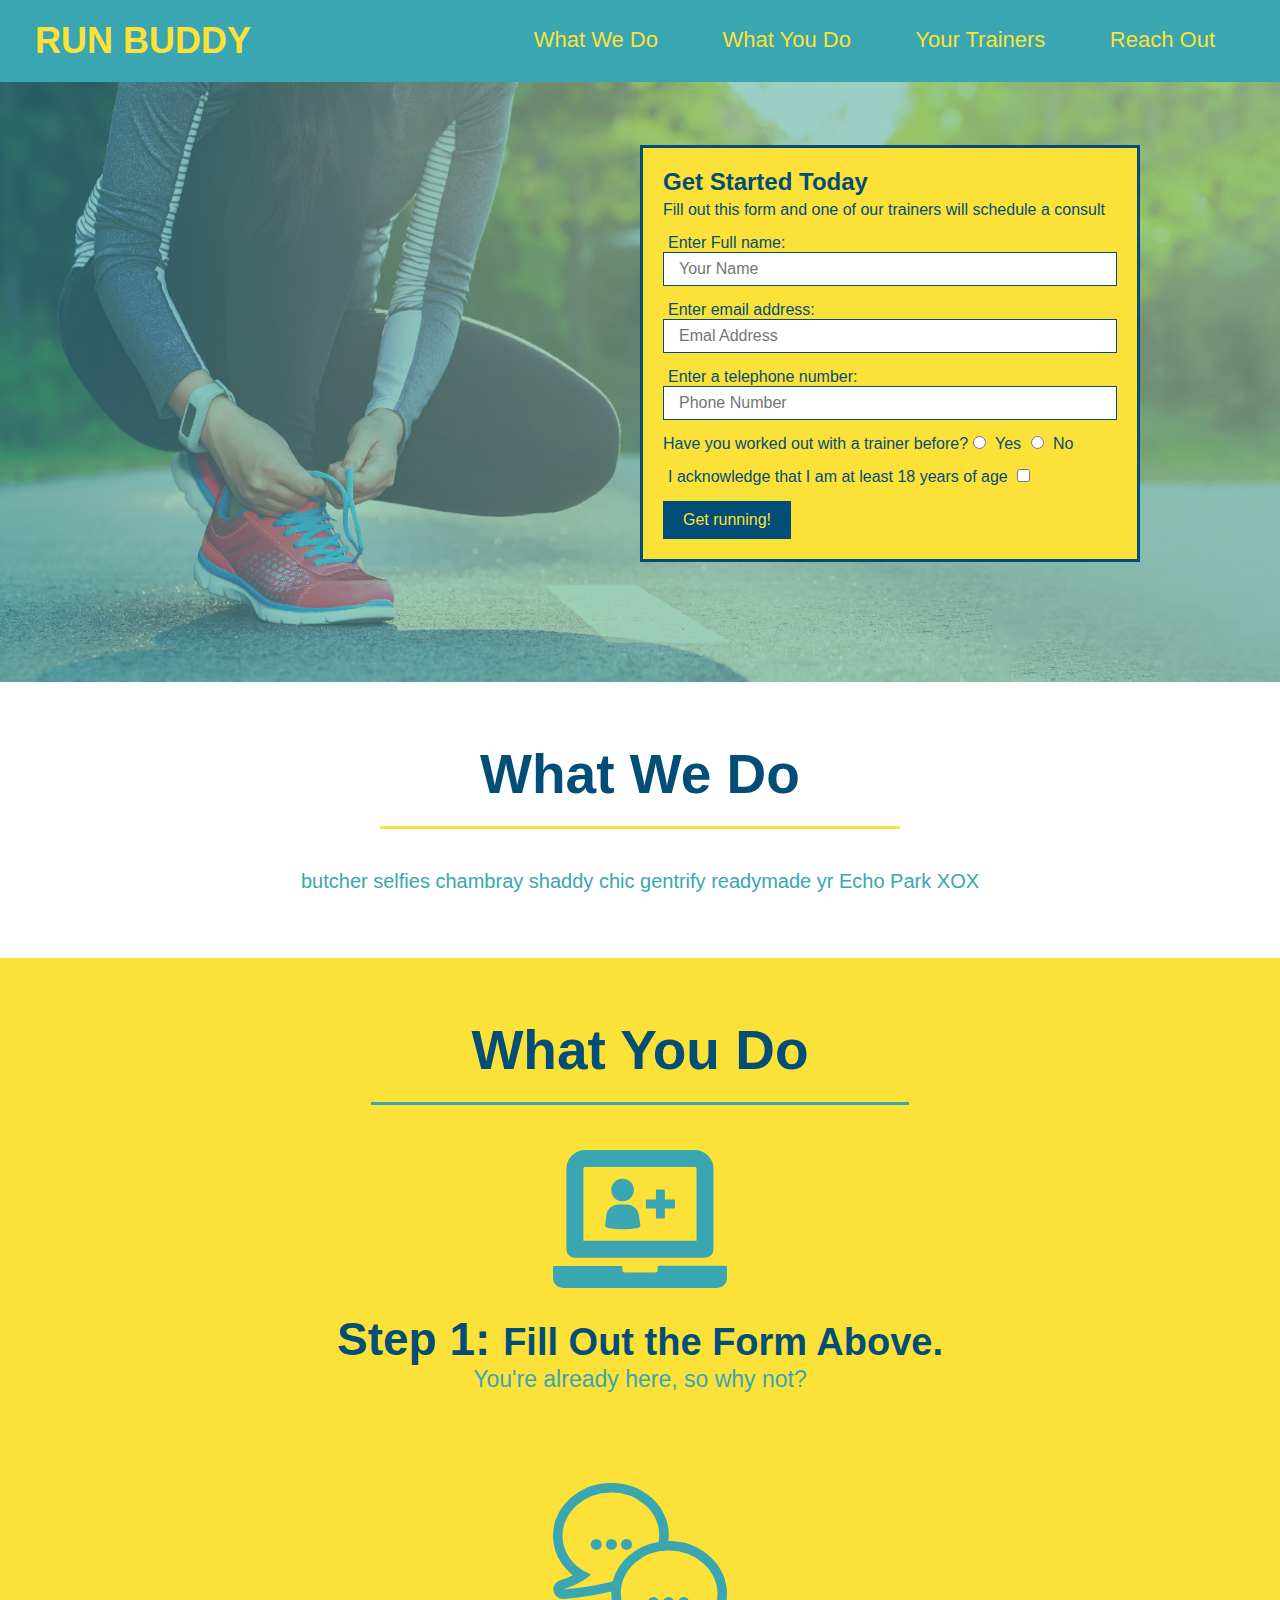
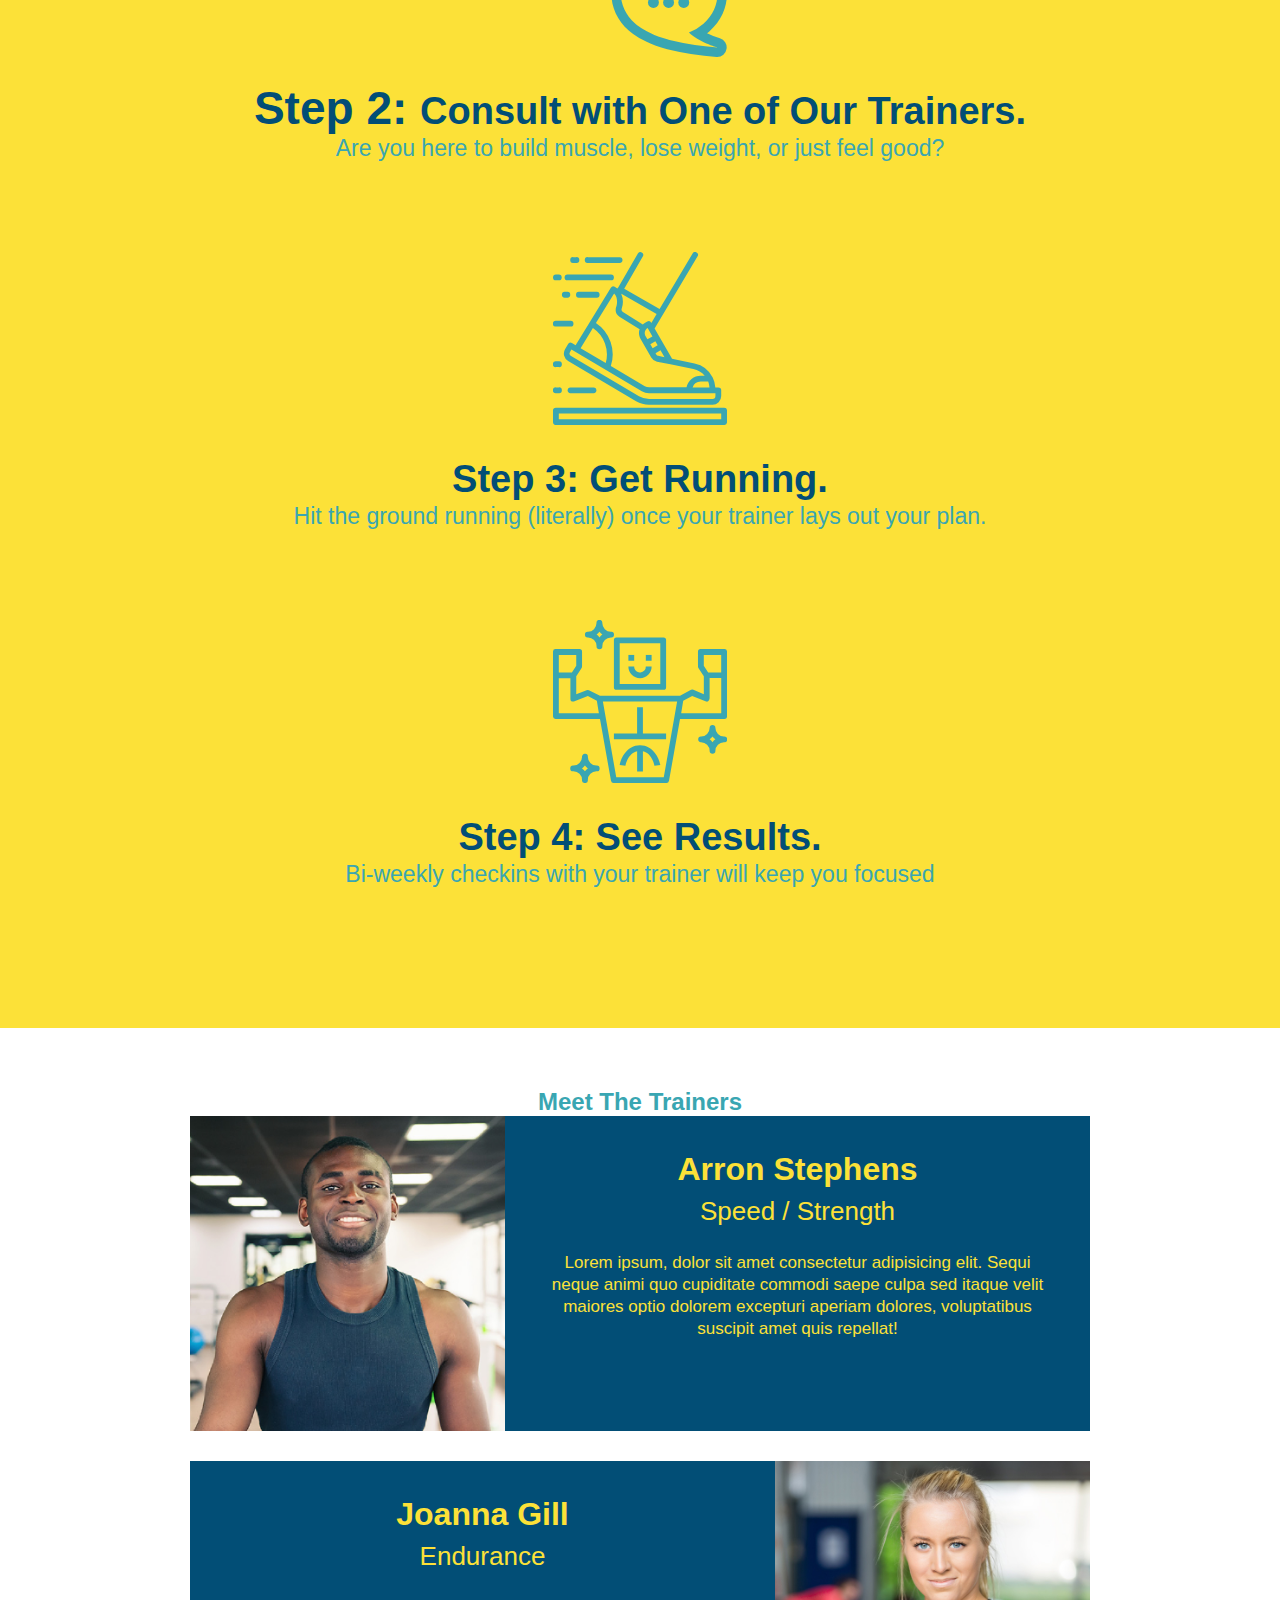
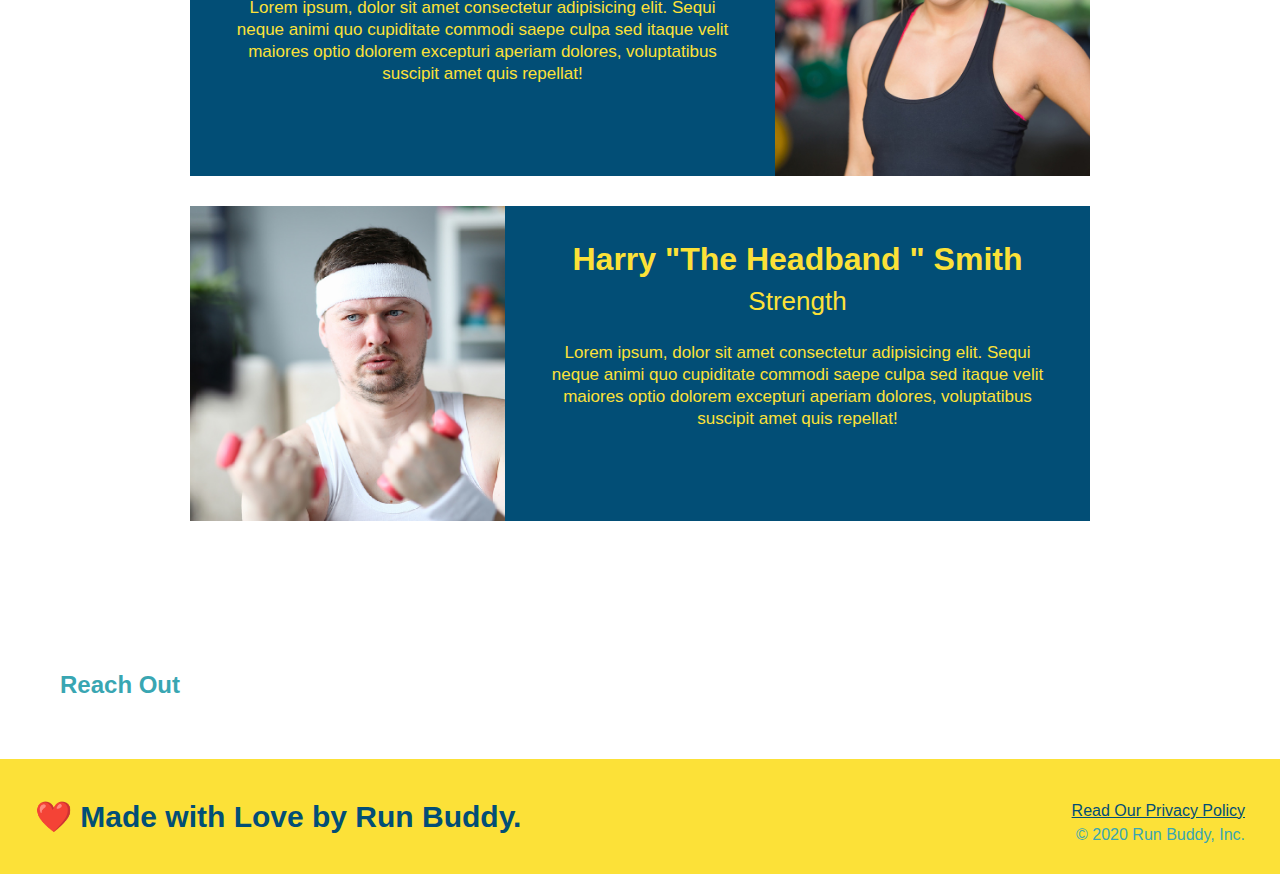
==== index.html @ 54718fc5 "meet the trainer section" ====
<!DOCTYPE html>
<html lang="en">

<head>
    <meta charset="UTF-8">
    <meta name="viewport" content="width=device-width, initial-scale=1.0">
    <title>Run Buddy</title>
    <link rel="stylesheet" href="assets/css/style.css" />
</head>

<body>
    <!--navigation-->
    <header>
        <h1>RUN BUDDY</h1>
        <nav>
            <!--Unordered List Element-->
            <ul>
                <!--List Item Element-->
                <li>
                    <!--Anchor Element-->
                    <a href="#What-we-do">What We Do</a>
                </li>
                <li>
                    <a href="#What-you-do">What You Do</a>
                </li>
                <li>
                    <a href="#your-trainers">Your Trainers</a>
                </li>
                <li>
                    <a href="#reach-out">Reach Out</a>
                </li>
            </ul>
        </nav>
    </header>

    <!--hero/Jumbotron-->
    <section class="hero">
        <div class="hero-form">
            <h3>Get Started Today</h3>
            <p>Fill out this form and one of our trainers will schedule a consult</p>
            <!--Add form element-->
            <form>
                <!--Enter Name-->
                <label for="name">Enter Full name:</label>
                <input type="text" placeholder="Your Name" name="name" id="name" class="form-input">
                <!--Enter Email-->
                <label for="email">Enter email address:</label>
                <input type="email" placeholder="Emal Address" email="email" id="email" class="form-input">
                <!--Enter Phone-->
                <label for="phone">Enter a telephone number:</label>
                <input type="tel" placeholder="Phone Number" name="phone" id="phone" class="form-input">
                <p>
                    Have you worked out with a trainer before?
                    <input type="radio" name="trainer-confirm" id="trainer-yes">
                    <label for="trainer-yes">Yes</label>
                    <input type="radio" name="trainer-confirm" id="trainer-no">
                    <label for="trainer-no">No</label>
                </p>
                <p>
                    <label for="checkbox">
                        I acknowledge that I am at least 18 years of age    
                    </label>
                    <input type="checkbox" name="age-confirm" id="checkbox" />
                </p>
                <button type="submit">
                    Get running!
                </button>
            </form>
        </div>
    </section>
    <!-- end hero -->

    <!--"What we do" section-->
    <section id="What-we-do" class="intro">
        <h2 class="section-title primary-border">What We Do</h2>
        <p>
            butcher selfies chambray shaddy chic gentrify readymade yr Echo Park XOX
        </p>
    </section>

    <!--"What you do" section-->
    <section id="What-you-do" class="steps">
        <h2 class="section-title secondary-border">What You Do</h2>

        <div>
            <!-- insert this img element-->
            <img src="./assets/images/step-1.svg" alt="" />
            <h3>Step 1: <span>Fill Out the Form Above.</span></h3>
            <p>You're already here, so why not?</p>
        </div>

        <div>
            <img src="./assets/images/step-2.svg" alt="" />
            <h3>Step 2: <span>Consult with One of Our Trainers.</span></h3>
            <p>Are you here to build muscle, lose weight, or just feel good?</p>
        </div>

        <div>
            <img src="./assets/images/step-3.svg" alt="" />
            <h3><span>Step 3: Get Running.</span></h3>
            <p>Hit the ground running (literally) once your trainer lays out your plan.</p>
        </div>

        <div>
            <img src="./assets/images/step-4.svg" alt="" />
            <h3><span>Step 4: See Results.</span></h3>
            <p>Bi-weekly checkins with your trainer will keep you focused</p>
        </div>

    </section>

    <!--Meet the Trainers section-->
    <section id="your-trainers" class="trainers">
        <h2 class="section title primary-border">Meet The Trainers</h2>
        <!-- first trainer bio -->
        <article class="trainer">
            <img src="./assets/images/trainer-1.jpg" alt="Arron Stephens in his workout clothes, ready to pump iron" />
            <div class="trainer-bio">
                <h3>Arron Stephens</h3>
                <h4>Speed / Strength</h4>
                <p>
                    Lorem ipsum, dolor sit amet consectetur adipisicing elit. Sequi neque animi quo cupiditate commodi saepe culpa sed itaque velit maiores optio dolorem excepturi aperiam dolores, voluptatibus suscipit amet quis repellat!
                </p>
            </div>
        </article>
        <!-- second trainer bio -->
        <article class="trainer">
            <div class="trainer-bio text-right">
                <h3>Joanna Gill</h3>
                <h4>Endurance</h4>
                <p>
                    Lorem ipsum, dolor sit amet consectetur adipisicing elit. Sequi neque animi quo cupiditate commodi saepe culpa sed itaque velit maiores optio dolorem excepturi aperiam dolores, voluptatibus suscipit amet quis repellat!
                </p>
            </div>
            <img src="./assets/images/trainer-2.jpg" alt="Joanna Gill Cooling off after a workout" />
        </article>
        <!-- third trainer bio -->
        <article class="trainer">
            <img src="./assets/images/trainer-3.jpg" alt="Harry Smith wearing a headband and lifting comically small pink weights" />
            <div class="trainer-bio text-left">
                <h3>Harry "The Headband " Smith </h3>
                <h4>Strength</h4>
                <p>
                    Lorem ipsum, dolor sit amet consectetur adipisicing elit. Sequi neque animi quo cupiditate commodi saepe culpa sed itaque velit maiores optio dolorem excepturi aperiam dolores, voluptatibus suscipit amet quis repellat!
                </p>
            </div>
        </article>
    </section>

    <!--"Reach Out " Section-->
    <section>
        <h2>Reach Out</h2>
    </section>

    <!--footer-->
    <footer>
        <h2>❤️ Made with Love by Run Buddy.</h2>
        <div>
            <a href="# ">Read Our Privacy Policy</a><br /> &copy; 2020 Run Buddy, Inc.
        </div>
    </footer>
</body>

</html>
---- assets/css/style.css ----
* {
    margin: 0;
    padding: 0;
    box-sizing: border-box;
}

body {
    font-family: Arial, Helvetica, sans-serif;
    color: #39a6b2;
}

header {
    padding: 20px 35px;
    background-color: #39a6b2;
}

header h1 {
    font-weight: bold;
    font-size: 36px;
    color: #fce138;
    margin: 0;
}

header a {
    text-decoration: none;
    color: #fce138;
}

header nav {
    float: right;
    margin: 7px 0;
}

header nav ul li {
    display: inline;
}

header nav ul li a {
    margin: 0 30px;
    font-weight: lighter;
    font-size: 22px;
}

header h1 {
    font-weight: bold;
    font-size: 36px;
    color: #fce138;
    margin: 0;
    display: inline;
}

footer {
    background: #fce138;
    width: 100%;
    padding: 40px 35px;
}

footer h2 {
    display: inline;
    color: #024e76;
    font-size: 30px;
    margin: 0;
}

footer div {
    float: right;
    line-height: 1.5;
    text-align: right;
}

footer a {
    color: #024e76;
}

section {
    padding: 60px;
}


/* Hero Style Start */

.hero {
    background-image: url("../images/hero-bg.jpg");
    height: 600px;
    background-size: cover;
    background-position: centre;
    position: relative;
}

.hero h3 {
    margin: 0;
    font-size: 24px;
}

.hero-form {
    background-color: #fce138;
    padding: 20px;
    width: 500px;
    color: #024e76;
    border: solid 3px #024e76;
    position: absolute;
    bottom: 120px;
    right: 140px;
}

.hero-form p {
    margin: 5px 0 15px 0;
}

.hero-form label {
    margin: 0 5px;
}

.hero-form button {
    color: #fce138;
    background-color: #024e76;
    border: none;
    padding: 10px 20px;
    font-size: 16px;
}

.form-input {
    border: 1px solid #024e76;
    display: block;
    padding: 7px 15px;
    font-size: 16px;
    color: #024e76;
    width: 100%;
    margin-bottom: 15px;
}

.section-title {
    font-size: 55px;
    color: #024e76;
    margin-bottom: 35px;
    padding: 0 100px 20px 100px;
    display: inline-block;
    border-bottom: 3px solid;
}

.primary-border {
    border-color: #fce138;
}

.secondary-border {
    border-color: #39a6b2;
}

.intro {
    text-align: center;
}

.intro p {
    line-height: 1.7;
    color: #39a6b2;
    width: 80%;
    font-size: 20px;
    margin: 0 auto;
}

.steps {
    text-align: center;
    background: #fce138;
}

.steps div {
    margin-bottom: 80px;
}

.steps img {
    width: 15%;
    margin: 10px 0;
}

.steps h3 {
    color: #024e76;
    font-size: 46px;
    margin-top: 10px;
}

.steps p {
    color: #39a6b2;
    font-size: 23px;
}

.steps span {
    font-size: 38px;
}

.trainers {
    text-align: center;
}

.trainer {
    width: 900px;
    margin: 0 auto 30px auto;
    background: #024e76;
    color: #fce138;
    overflow: auto;
}

.trainer img {
    width: 35%;
    float: left;
}

.trainer-bio {
    padding: 35px;
    float: left;
    width: 65%;
}

.trainer-bio h3 {
    font-size: 32px;
    margin-bottom: 8px;
}

.trainer-bio h4 {
    font-weight: lighter;
    font-size: 26px;
    margin-bottom: 25px;
}

.trainer-bio p {
    font-size: 17px;
    line-height: 1.3;
}


/* Hero Style end */
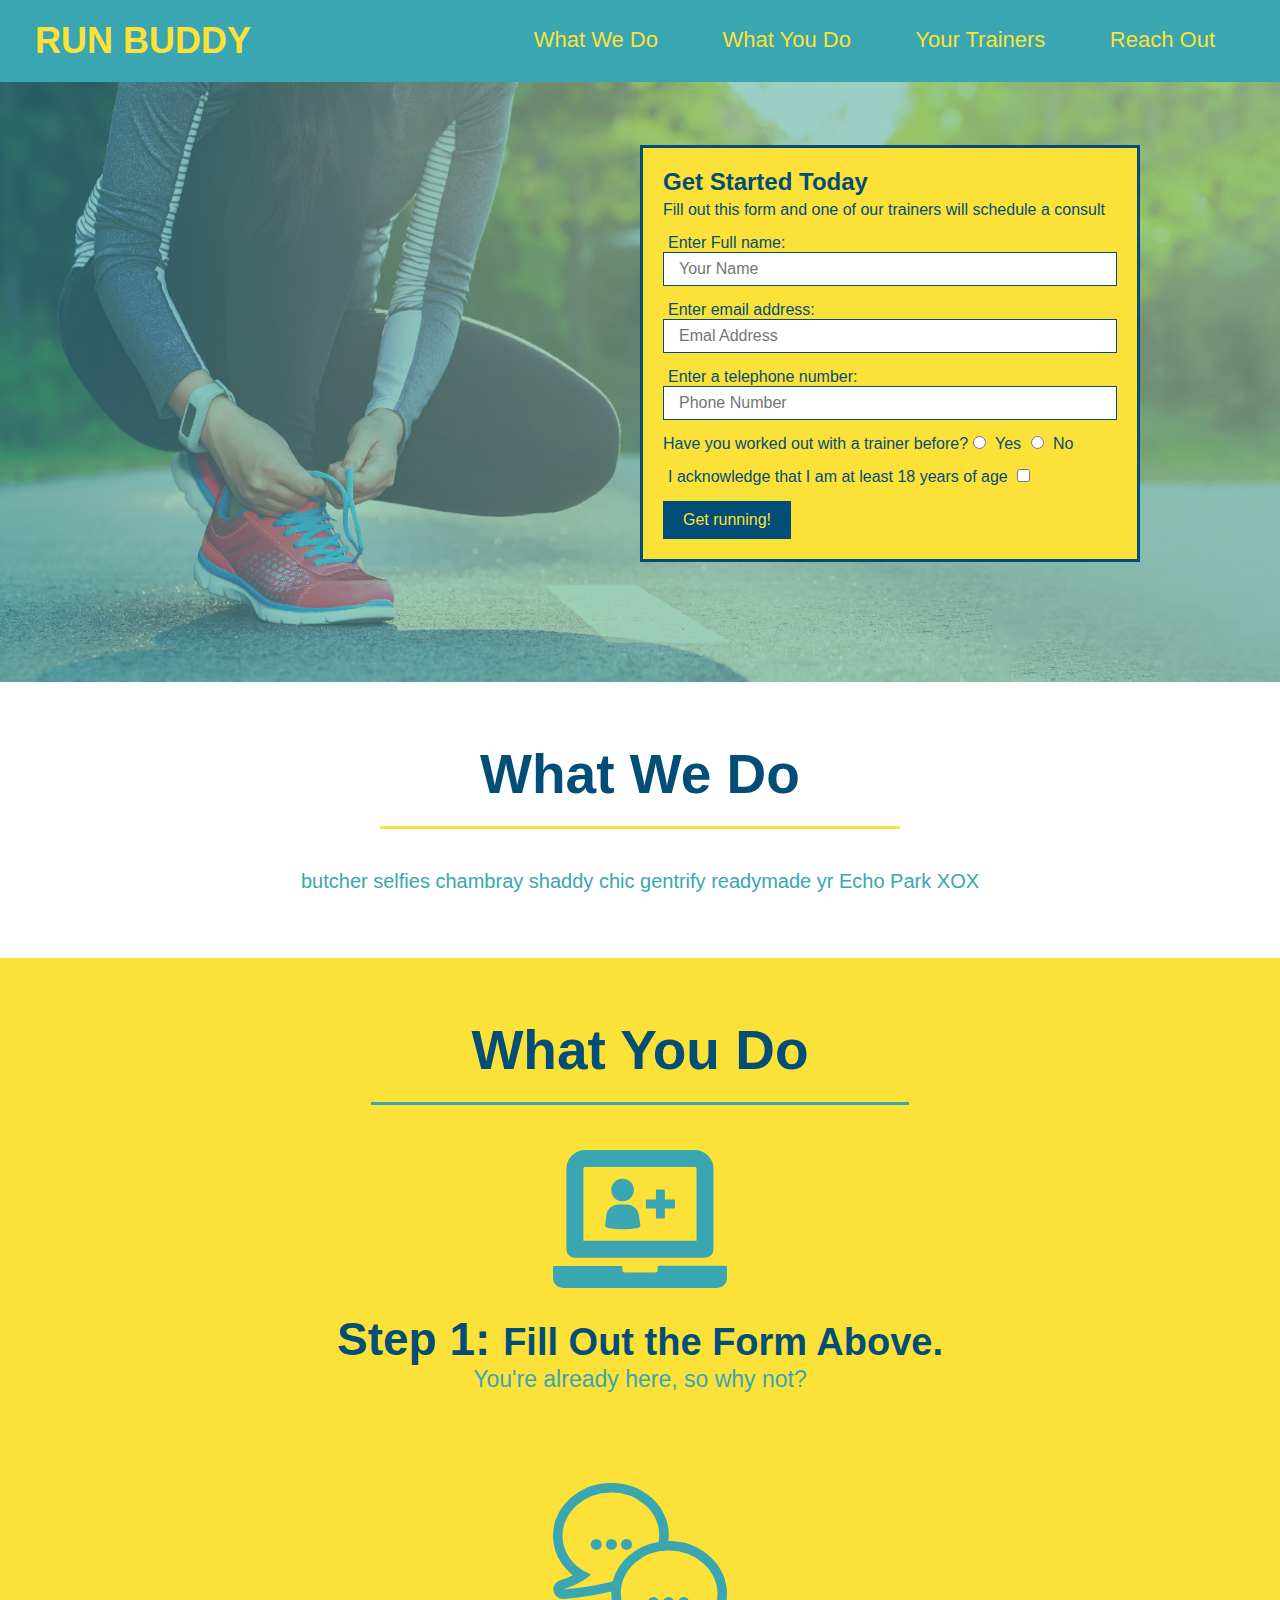
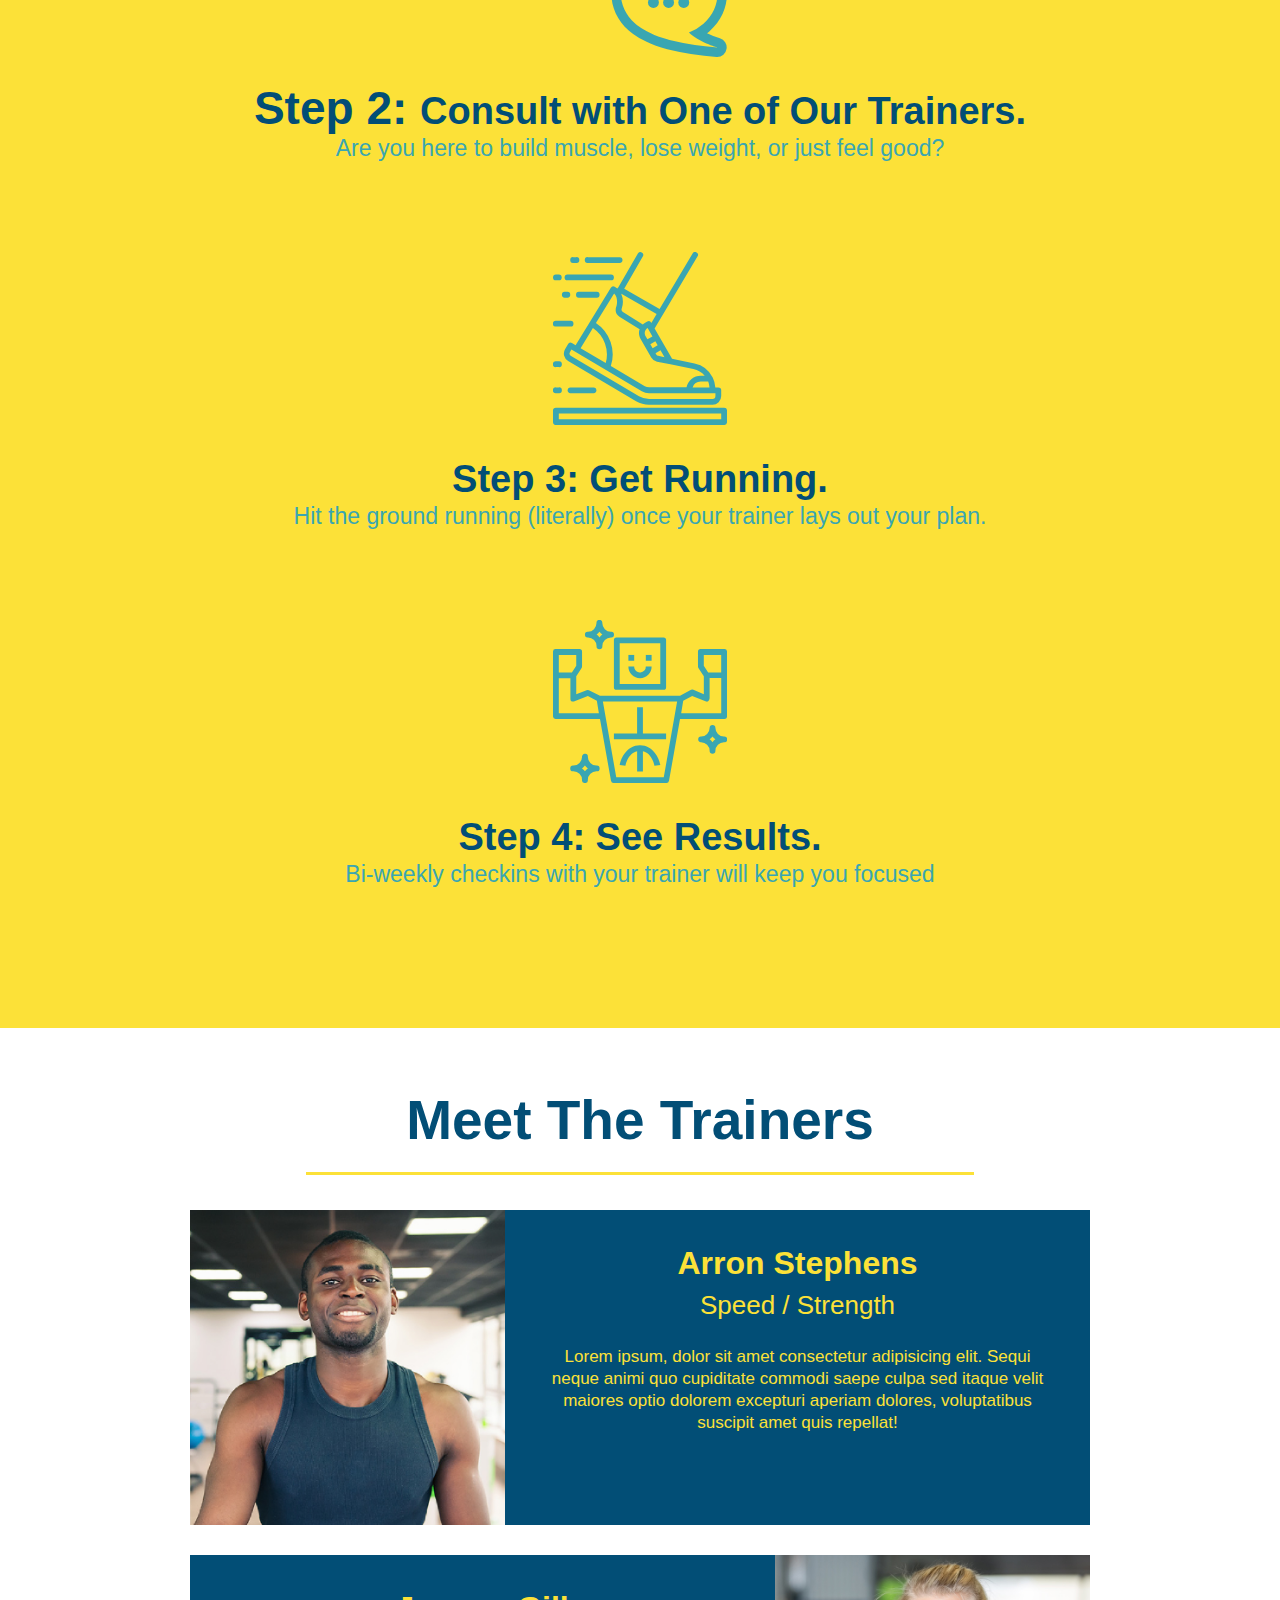
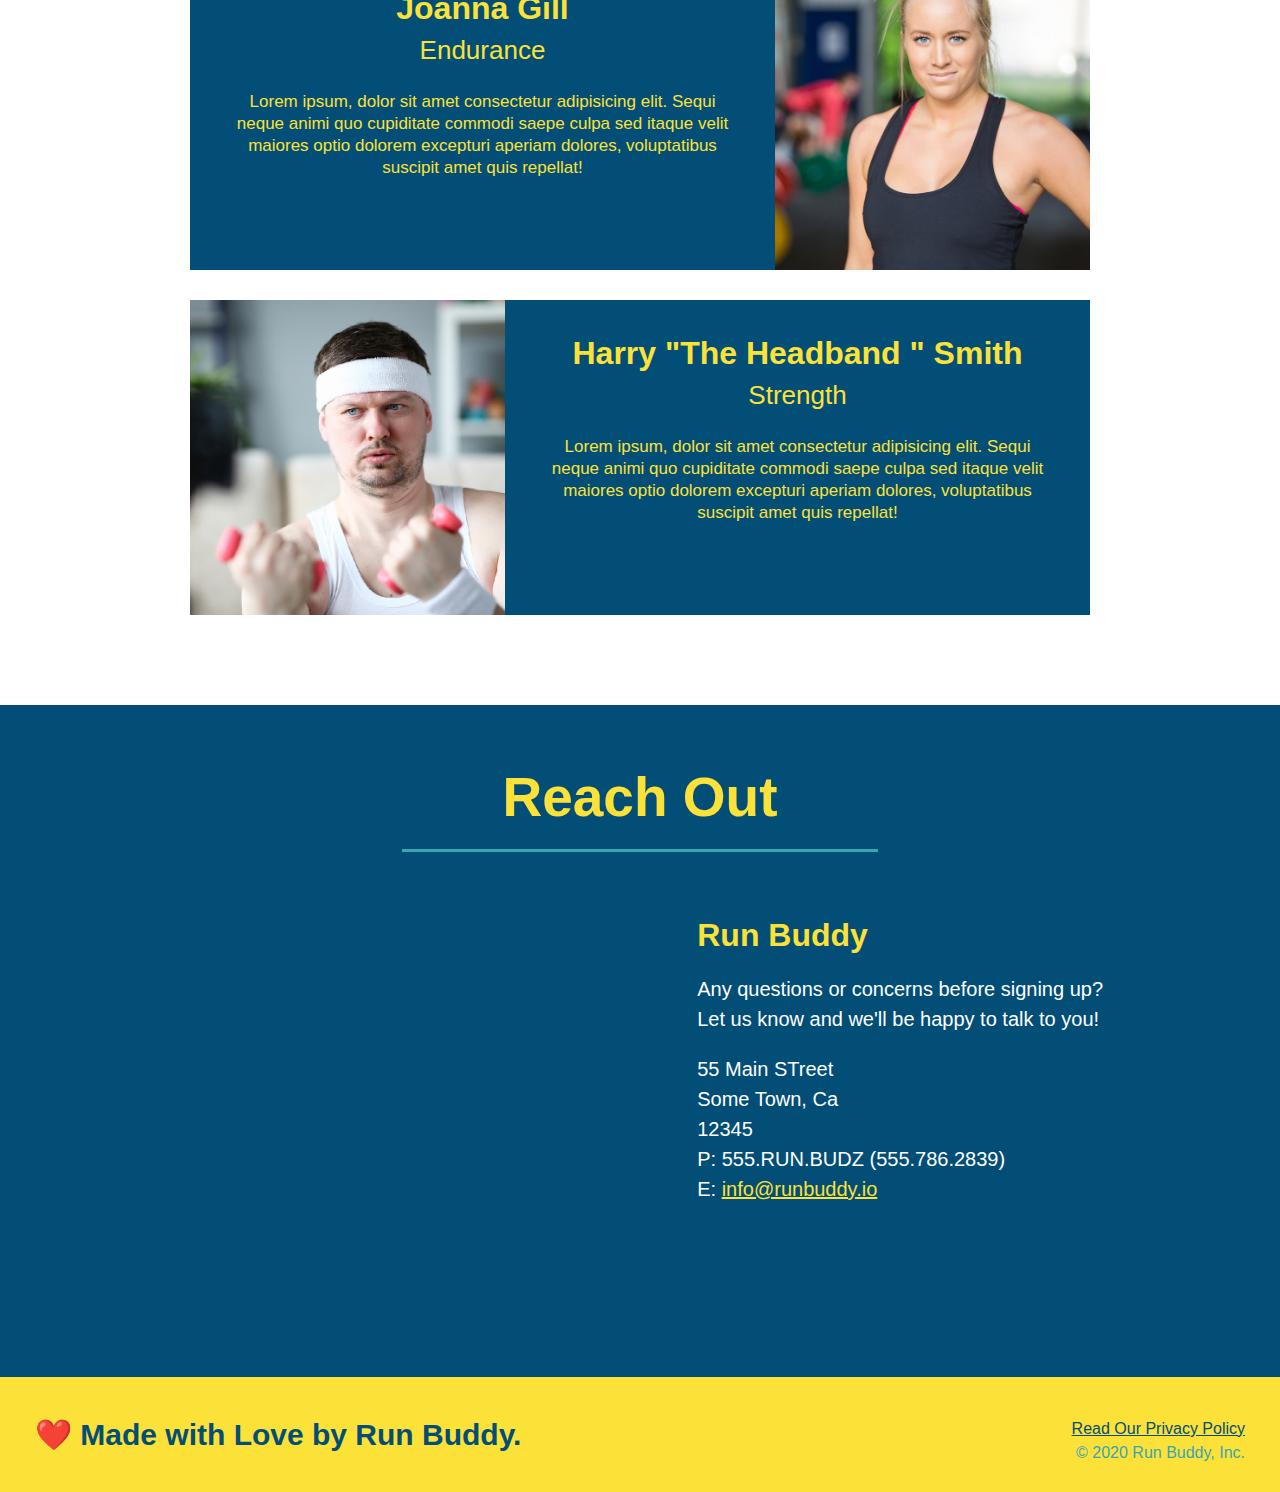
==== commit 66c9a5aa: "Meet the trainers section" ====
--- a/index.html
+++ b/index.html
@@ -34,6 +34,7 @@
     </header>
 
     <!--hero/Jumbotron-->
+
     <section class="hero">
         <div class="hero-form">
             <h3>Get Started Today</h3>
@@ -111,7 +112,7 @@
 
     <!--Meet the Trainers section-->
     <section id="your-trainers" class="trainers">
-        <h2 class="section title primary-border">Meet The Trainers</h2>
+        <h2 class="section-title primary-border">Meet The Trainers</h2>
         <!-- first trainer bio -->
         <article class="trainer">
             <img src="./assets/images/trainer-1.jpg" alt="Arron Stephens in his workout clothes, ready to pump iron" />
@@ -148,10 +149,29 @@
     </section>
 
     <!--"Reach Out " Section-->
-    <section>
-        <h2>Reach Out</h2>
+    <section id="reach-out" class="contact">
+        <h2 class="section-title secondary-border">Reach Out</h2>
+        <div class="contact-info">
+            <iframe src="https://www.google.com/maps/embed?pb=!1m14!1m12!1m3!1d12182.30520634488!2d-74.0652613!3d40.2407219!2m3!1f0!2f0!3f0!3m2!1i1024!2i768!4f13.1!5e0!3m2!1sen!2sus!4v1561060983193!5m2!1sen!2sus" frameborder="0" height="400" width="400" style="border:0"
+                allowfullscreen> 
+            </iframe>
+            <!--Text Container-->
+            <div>
+                <h3>Run Buddy</h3>
+                <p>
+                    Any questions or concerns before signing up?
+                    <br /> Let us know and we'll be happy to talk to you!
+                </p>
+                <address>
+          55 Main STreet <br/>
+          Some Town, Ca <br/>
+          12345 <br />
+          P: 555.RUN.BUDZ (555.786.2839) <br/>
+          E: <a href="mailto:info@runbuddy.io">info@runbuddy.io</a>
+        </address>
+            </div>
+        </div>
     </section>
-
     <!--footer-->
     <footer>
         <h2>❤️ Made with Love by Run Buddy.</h2>
--- a/assets/css/style.css
+++ b/assets/css/style.css
@@ -226,5 +226,53 @@
     line-height: 1.3;
 }
 
-
-/* Hero Style end */+.contact {
+    text-align: center;
+    color: #fce138;
+    background: #024e76;
+}
+
+.contact-info iframe {
+    width: 400px;
+    height: 400px;
+    display: inline-block;
+    vertical-align: top;
+    text-align: left;
+    margin: 30px 0 0 60px;
+    color: white;
+}
+
+.contact h2 {
+    color: #fce138;
+}
+
+.contact-info iframe {
+    width: 400px;
+    height: 400px;
+}
+
+.contact-info div {
+    width: 410px;
+    display: inline-block;
+    vertical-align: top;
+    text-align: left;
+    margin: 30px 0 0 60px;
+    color: white;
+}
+
+.contact-info h3 {
+    color: #fce138;
+    font-size: 32px;
+}
+
+.contact-info p,
+.contact-info address {
+    margin: 20px 0;
+    line-height: 1.5;
+    font-size: 20px;
+    font-style: normal;
+}
+
+.contact-info a {
+    color: #fce138;
+}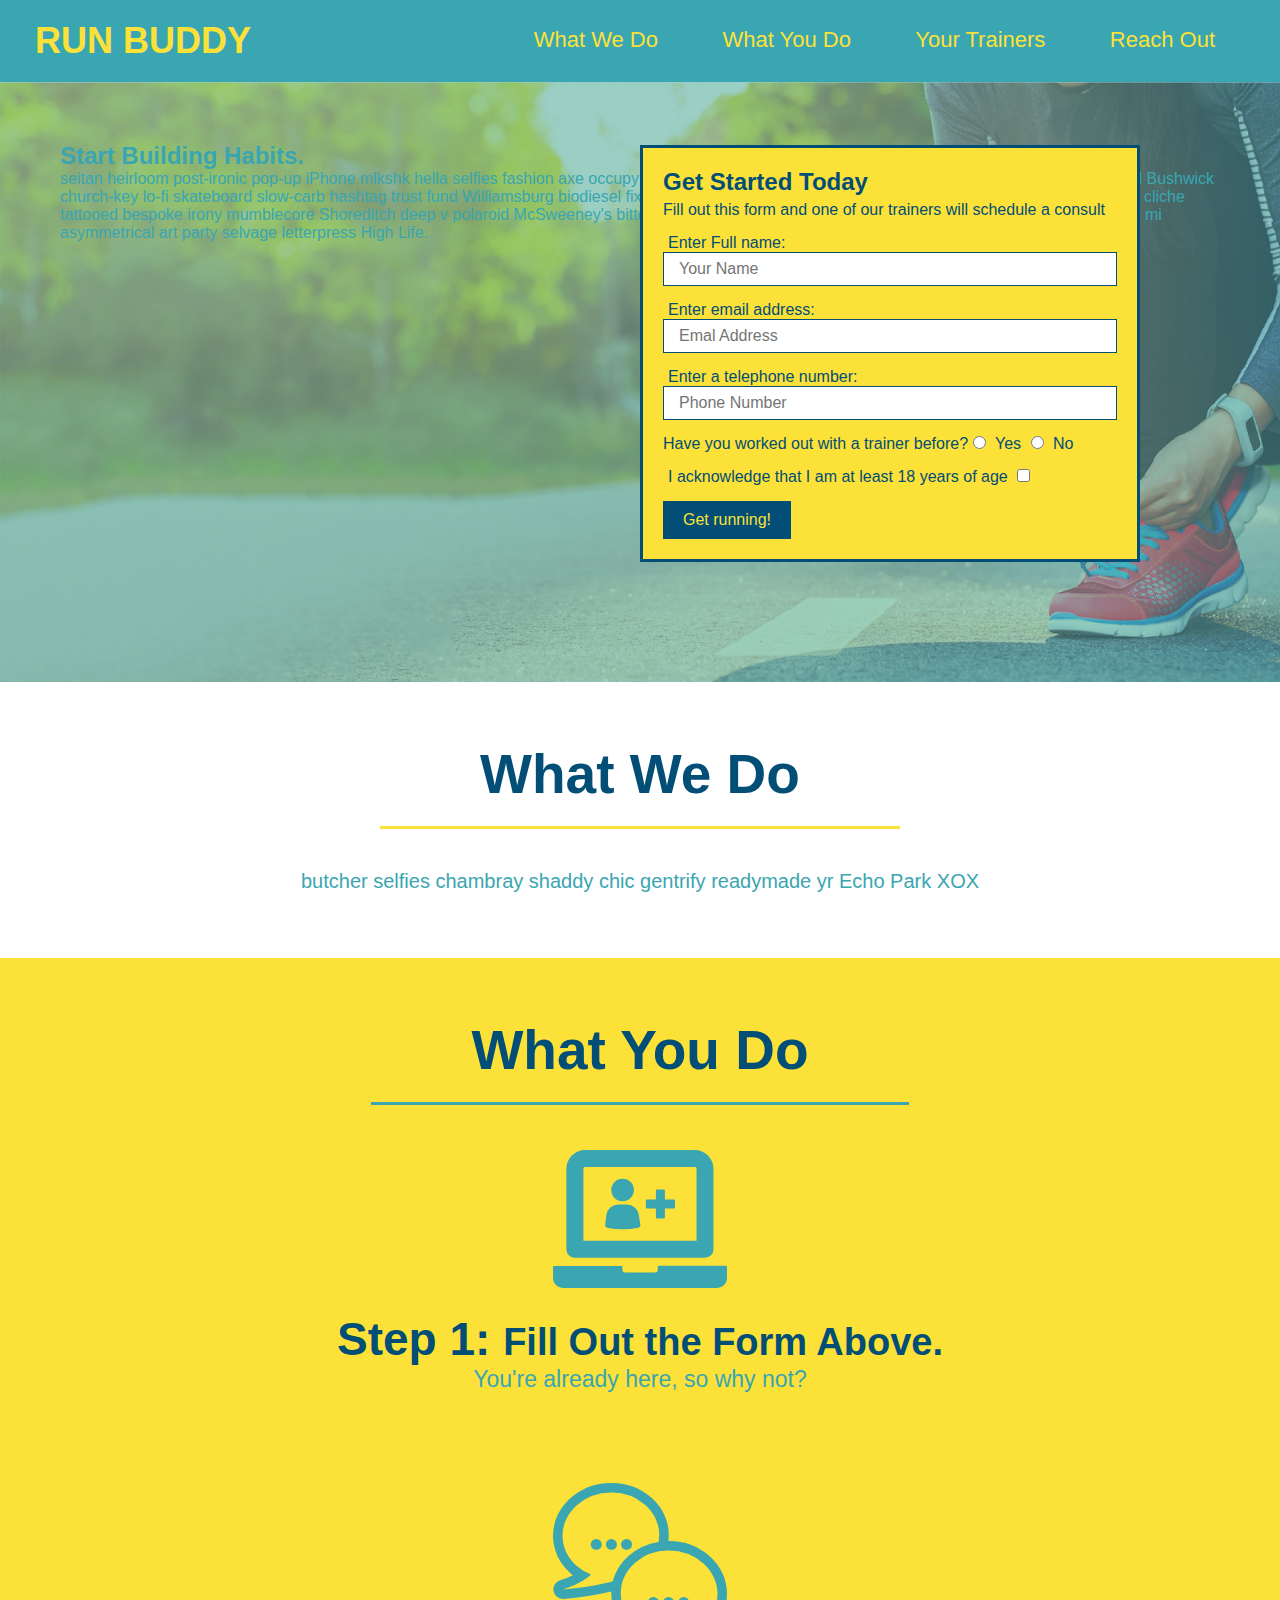
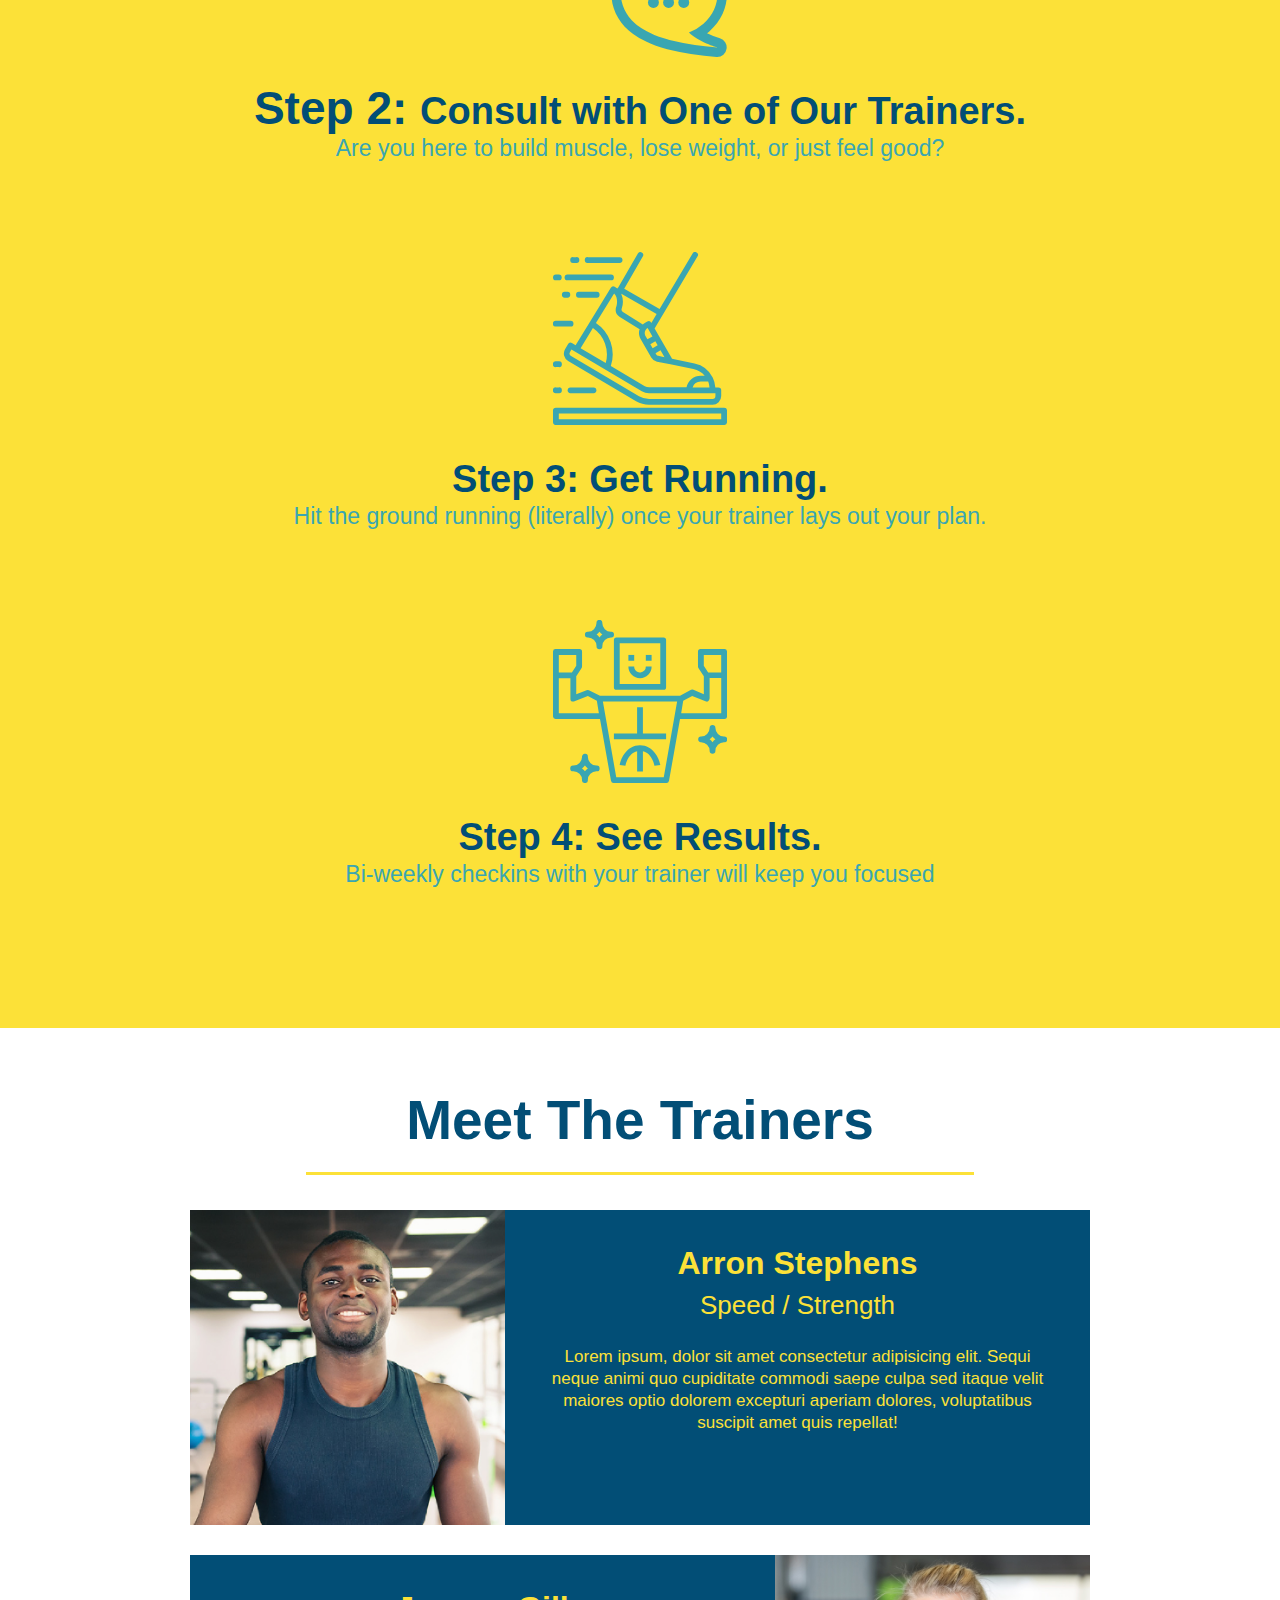
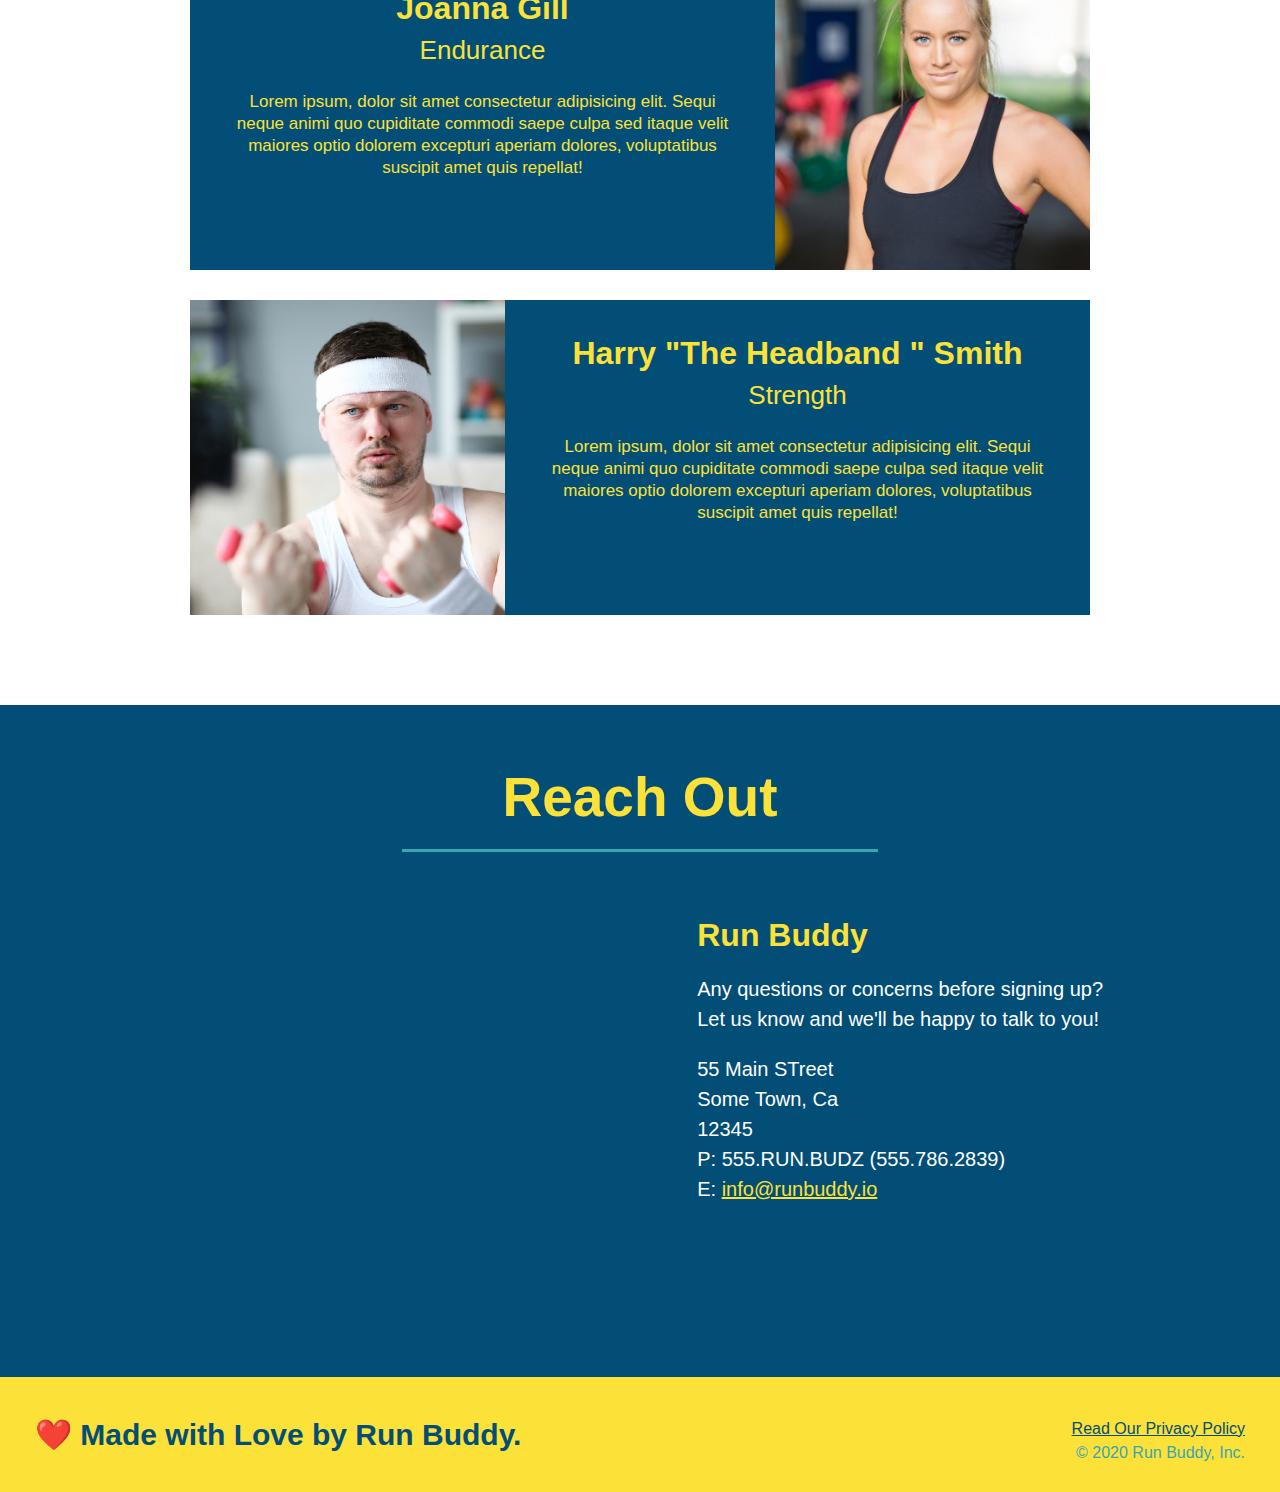
==== commit 7bf4734c: "add content to hero, replace image" ====
--- a/index.html
+++ b/index.html
@@ -36,6 +36,14 @@
     <!--hero/Jumbotron-->
 
     <section class="hero">
+        <div class="hero-cta">
+            <h2>Start Building Habits.</h2>
+            <p>
+                seitan heirloom post-ironic pop-up iPhone mlkshk hella selfies fashion axe occupy readymade put a bird on it messenger bag Wes Anderson Schlitz plaid Bushwick church-key lo-fi skateboard slow-carb hashtag trust fund Williamsburg biodiesel fixie farm-to-table
+                8-bit banjo XOXO Banksy chillwave bicycle rights retro cliche tattooed bespoke irony mumblecore Shoreditch deep v polaroid McSweeney's bitters cray gentrify tofu Marfa you probably haven't heard of them yr banh mi asymmetrical art party
+                selvage letterpress High Life.
+            </p>
+        </div>
         <div class="hero-form">
             <h3>Get Started Today</h3>
             <p>Fill out this form and one of our trainers will schedule a consult</p>
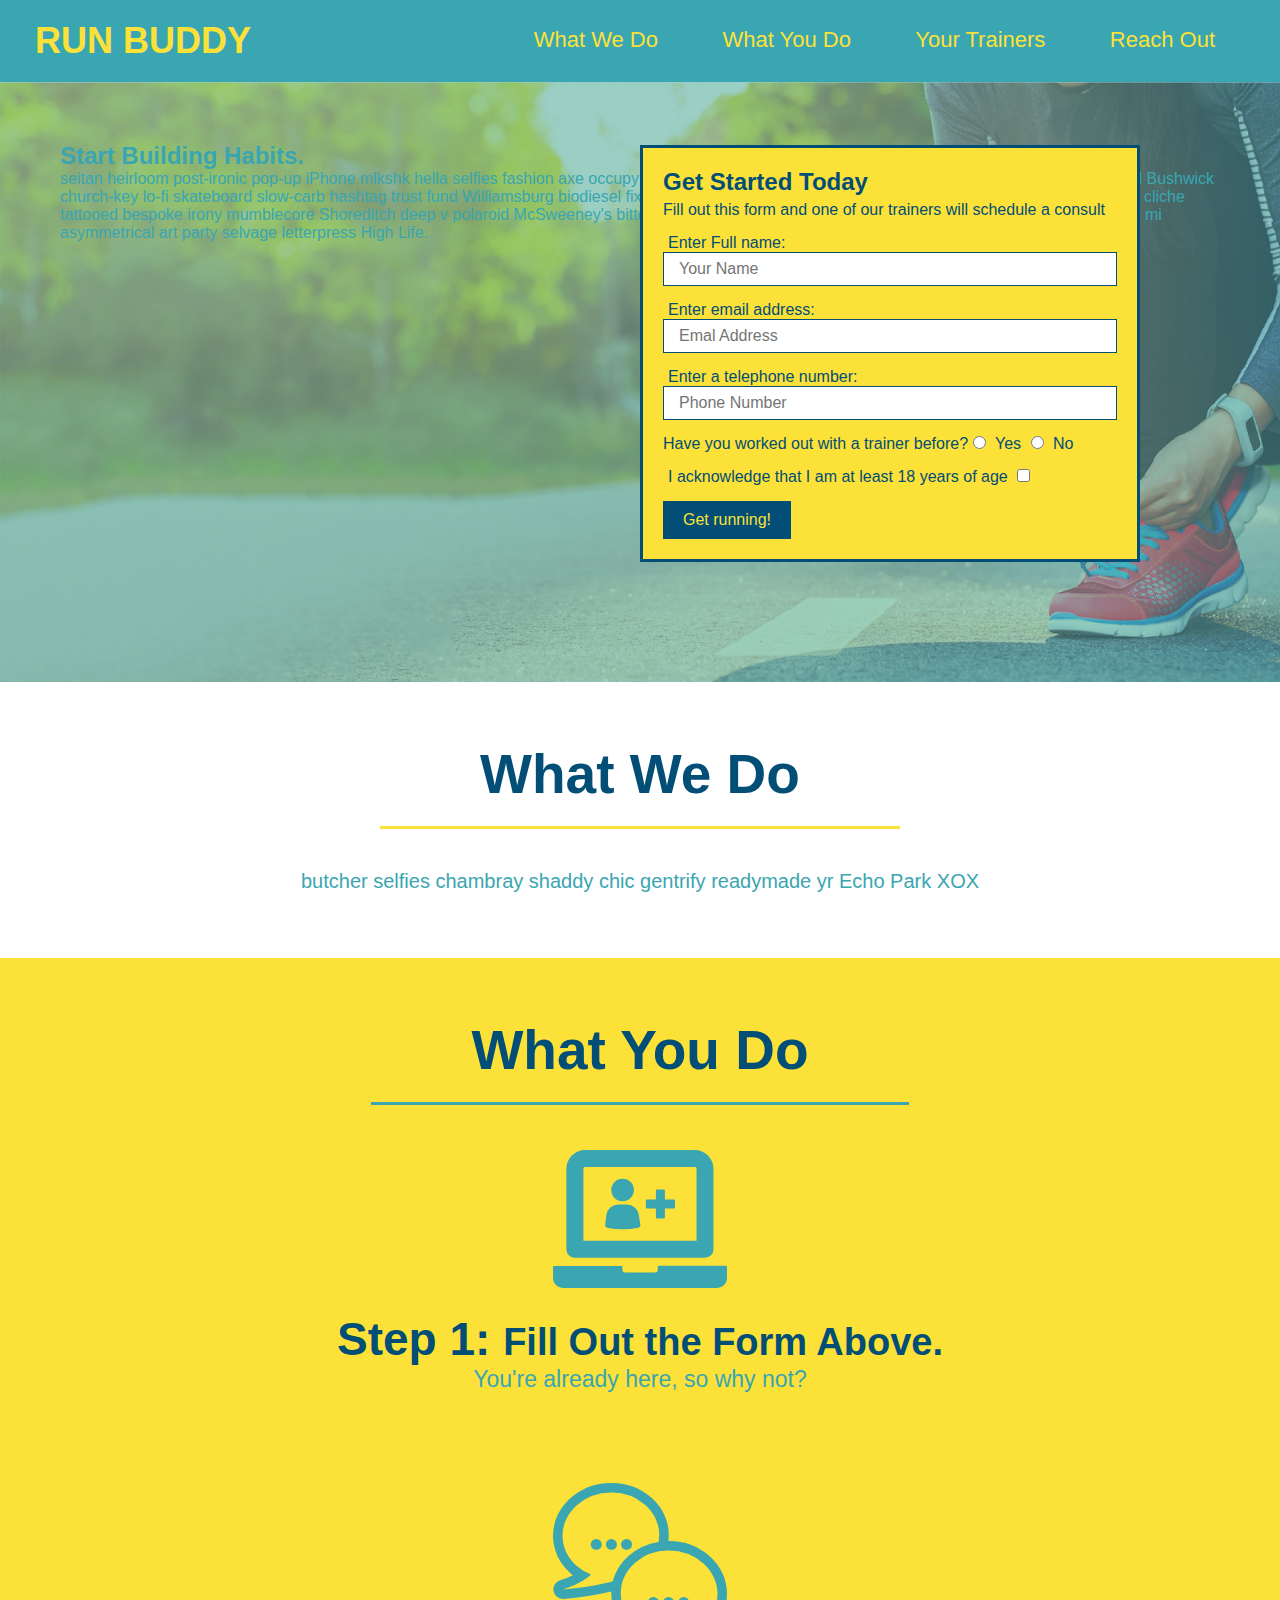
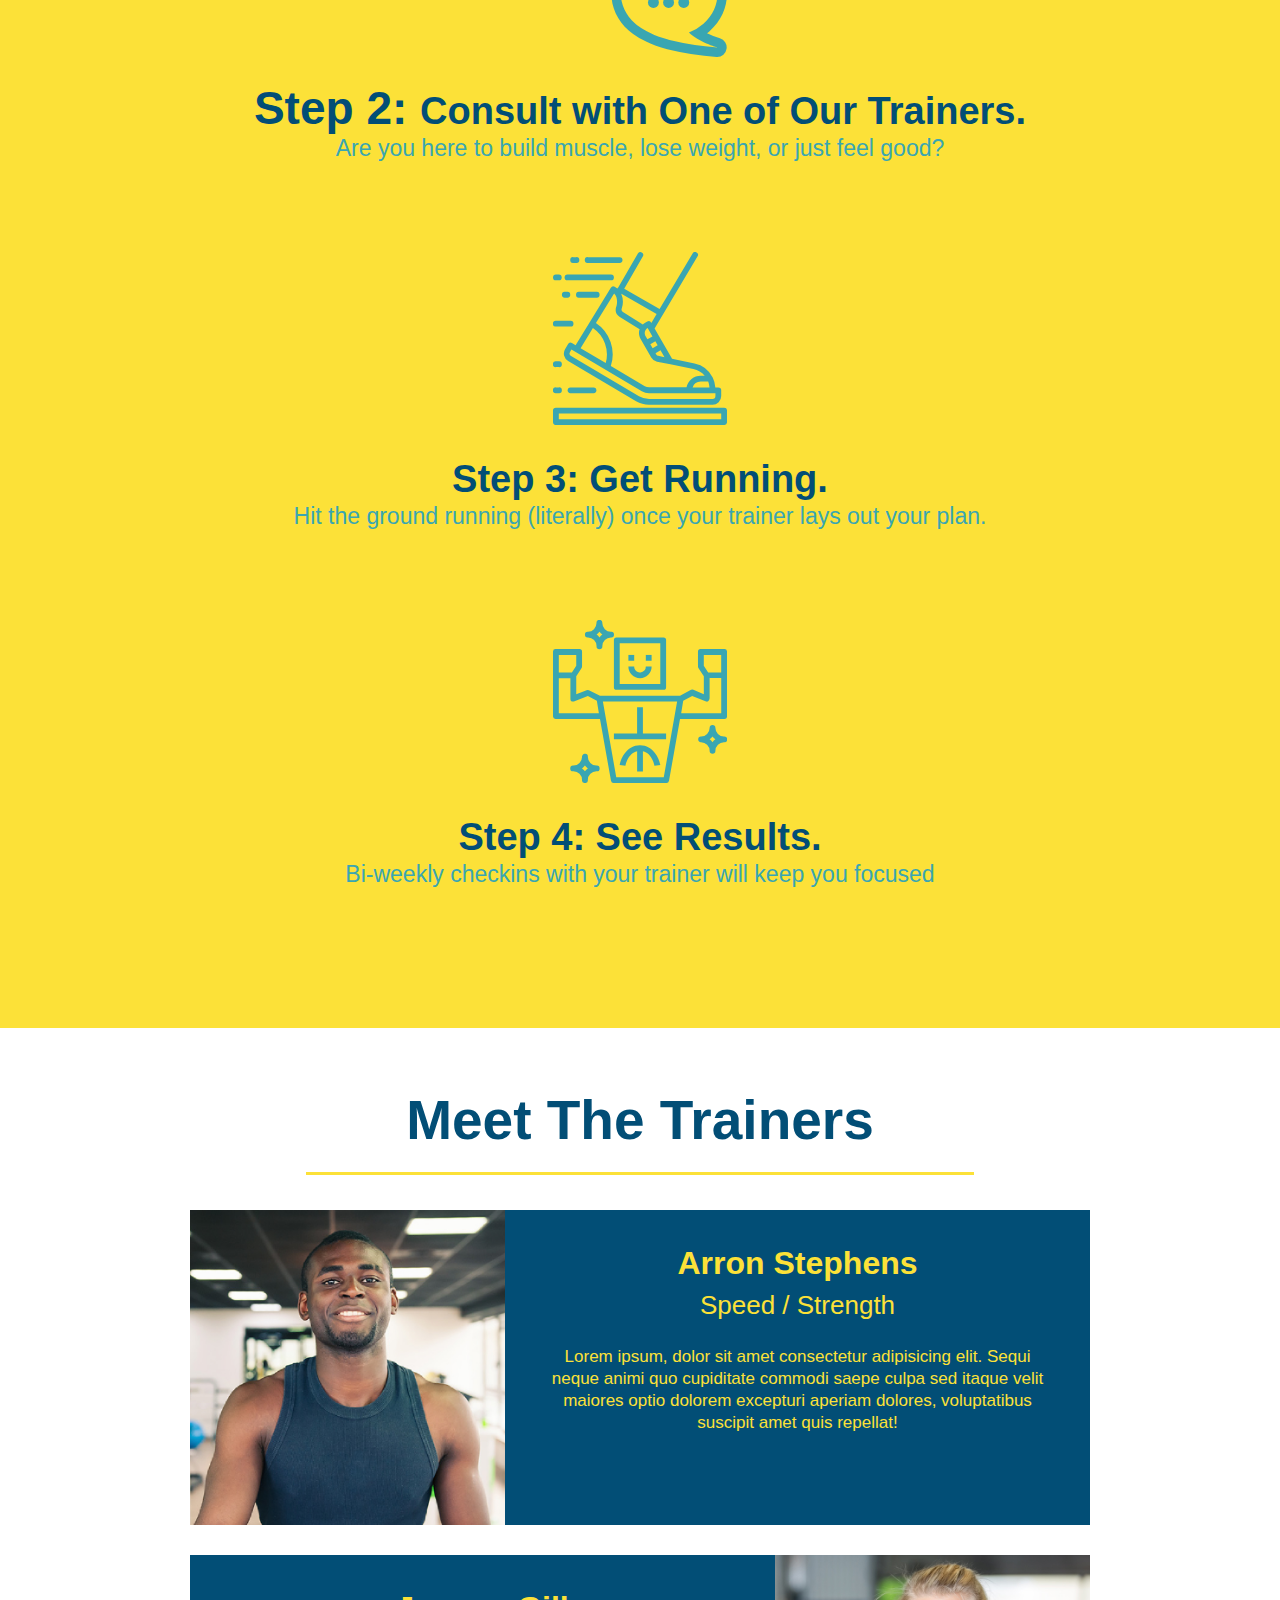
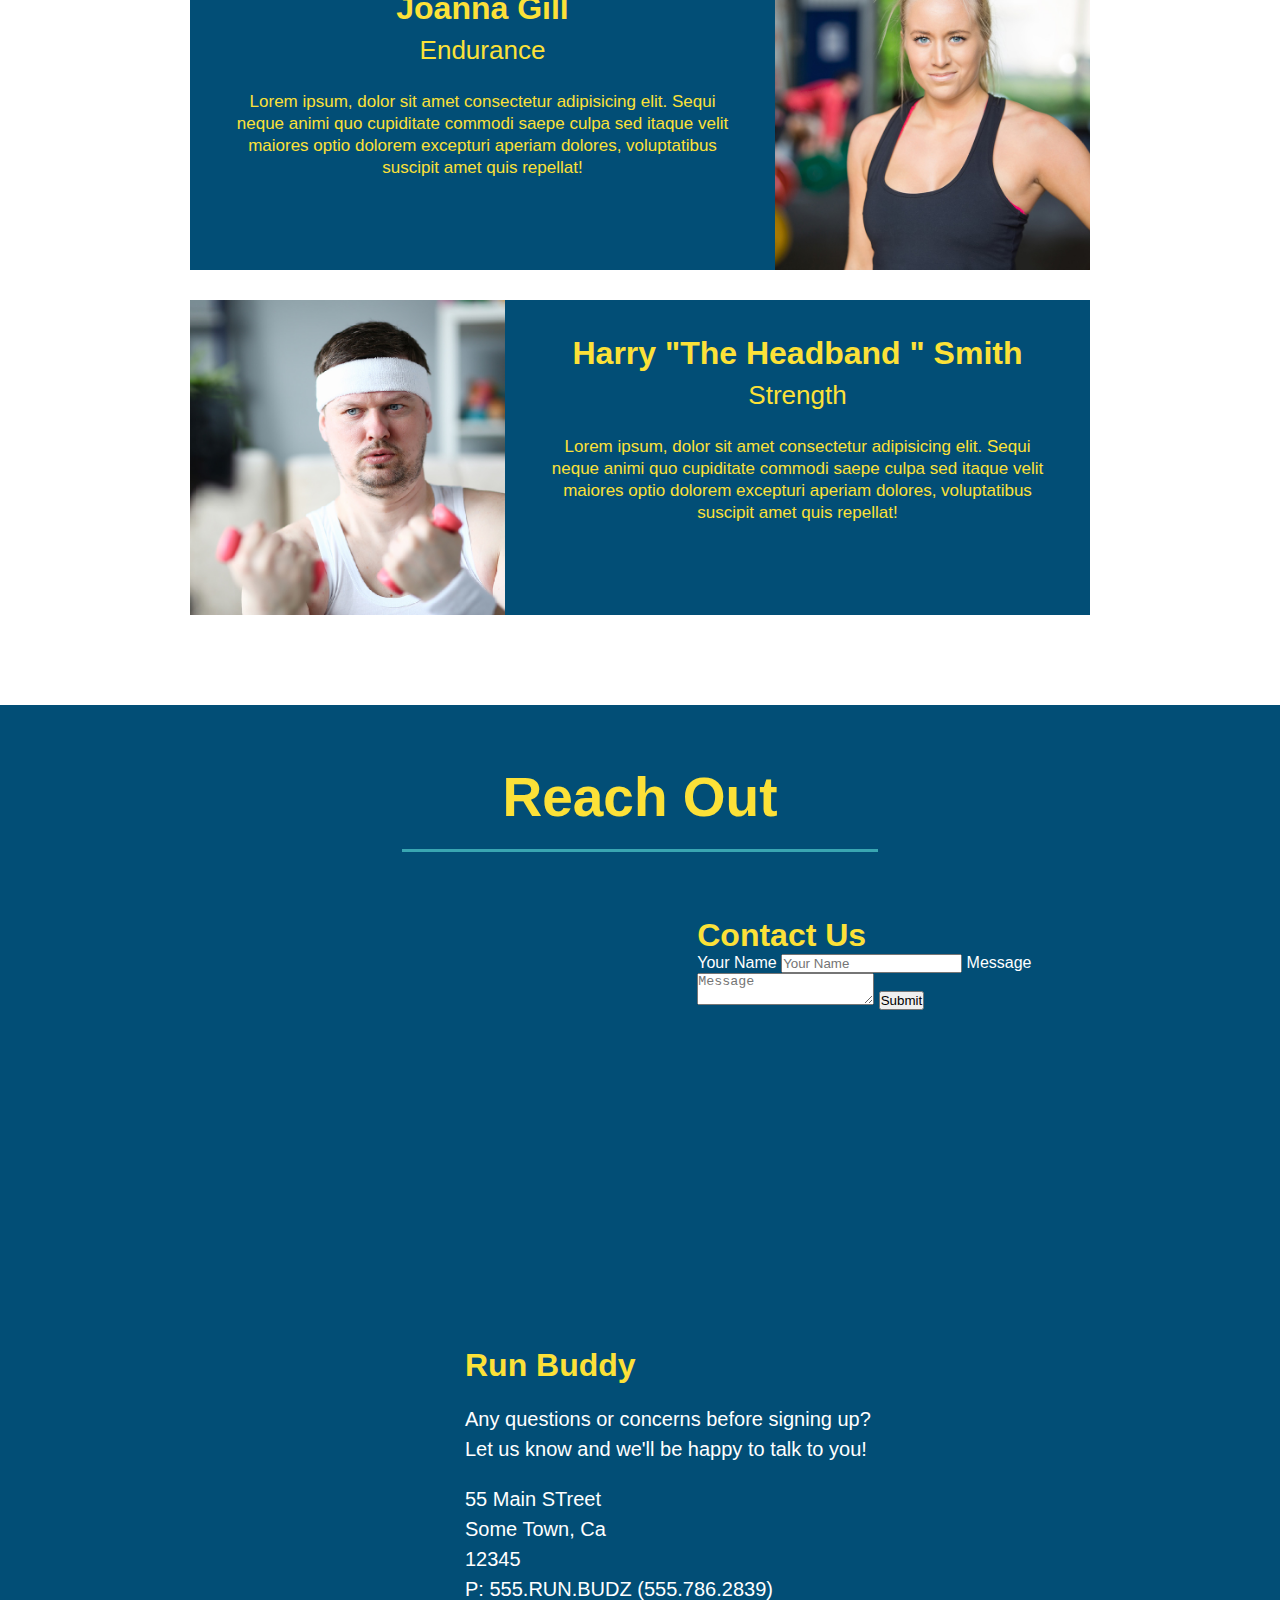
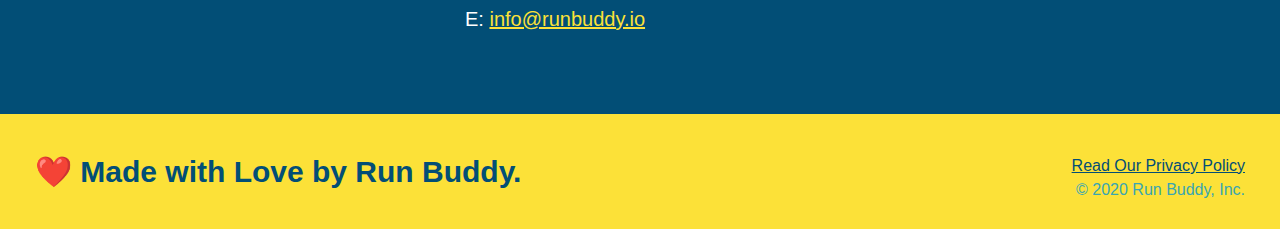
==== commit c31bd328: "add contact form" ====
--- a/index.html
+++ b/index.html
@@ -163,6 +163,19 @@
             <iframe src="https://www.google.com/maps/embed?pb=!1m14!1m12!1m3!1d12182.30520634488!2d-74.0652613!3d40.2407219!2m3!1f0!2f0!3f0!3m2!1i1024!2i768!4f13.1!5e0!3m2!1sen!2sus!4v1561060983193!5m2!1sen!2sus" frameborder="0" height="400" width="400" style="border:0"
                 allowfullscreen> 
             </iframe>
+
+            <div class="contact-form">
+                <h3>Contact Us</h3>
+                <form>
+                    <label for="contact-name">Your Name</label>
+                    <input type="text" id="contact-name" placeholder="Your Name" />
+
+                    <label for="contact-message">Message</label>
+                    <textarea id="contact-message" placeholder="Message"></textarea>
+
+                    <button type="submit">Submit</button>
+                </form>
+            </div>
             <!--Text Container-->
             <div>
                 <h3>Run Buddy</h3>
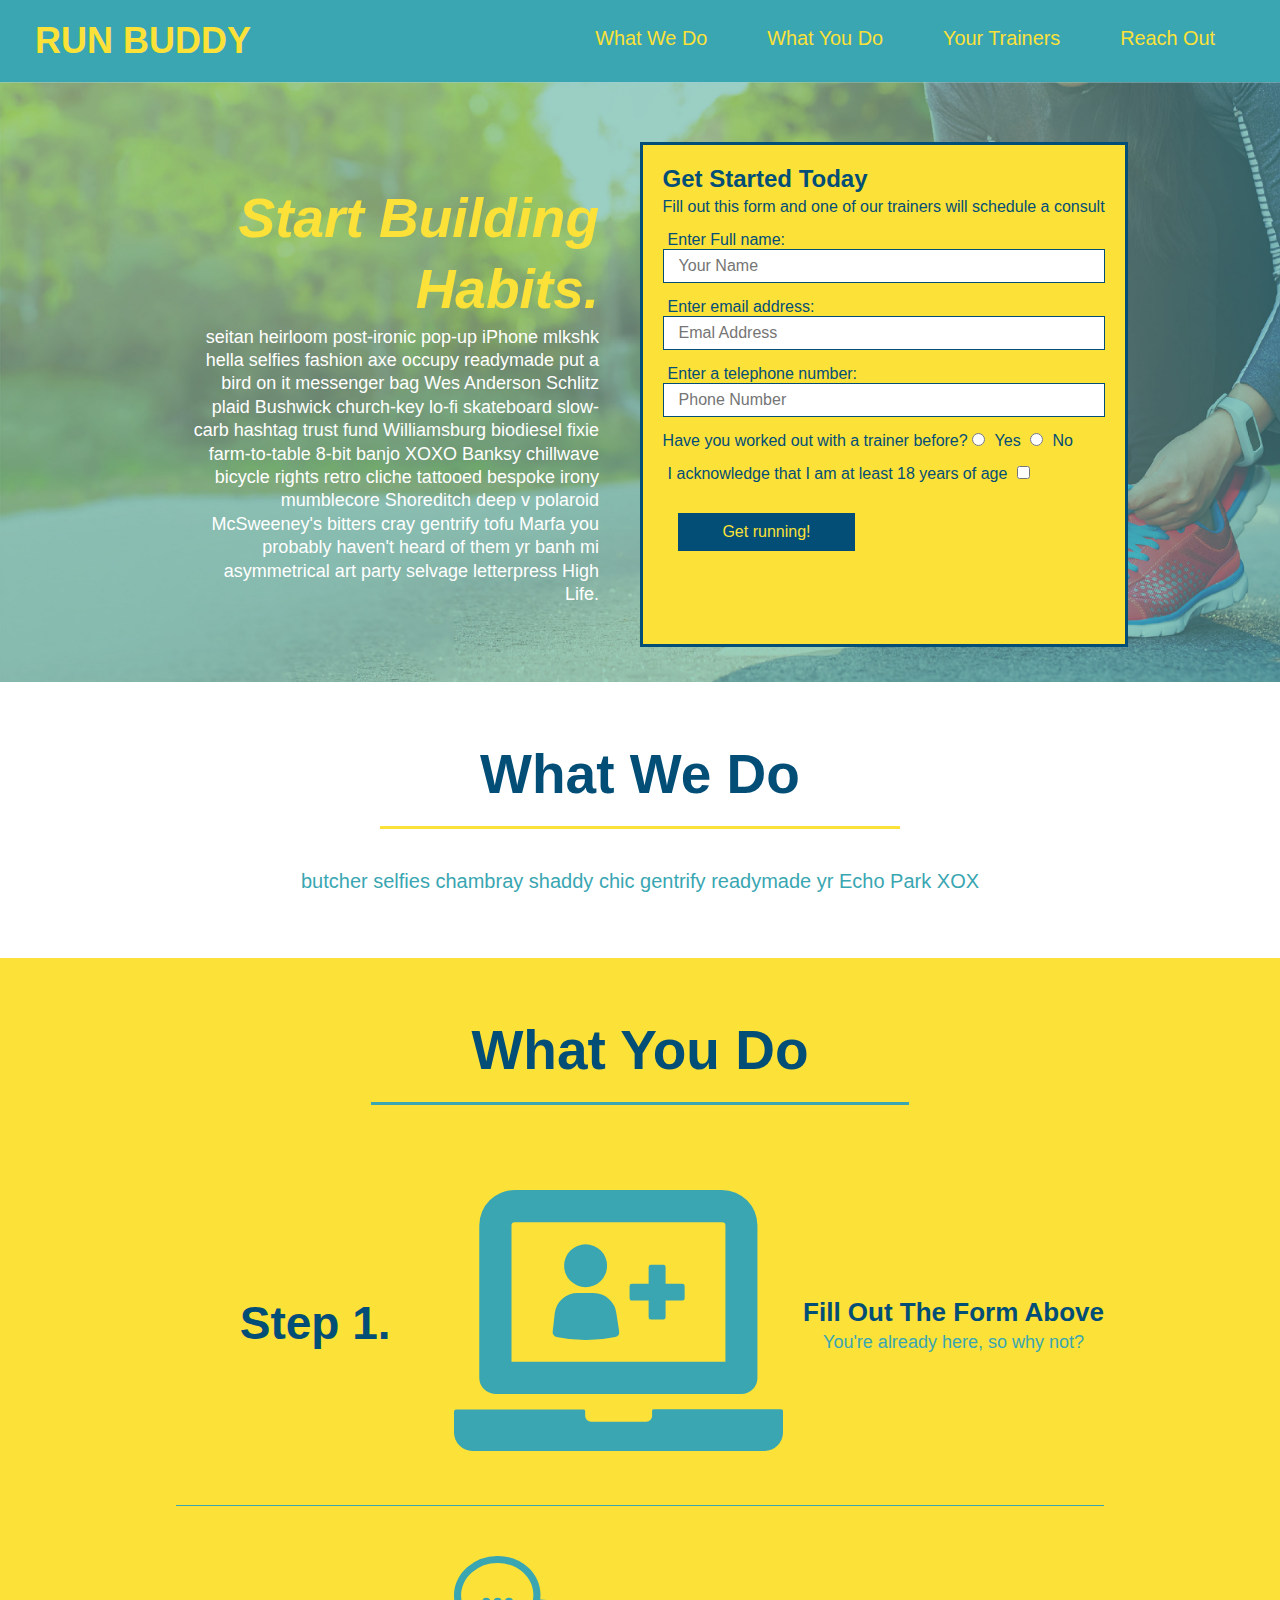
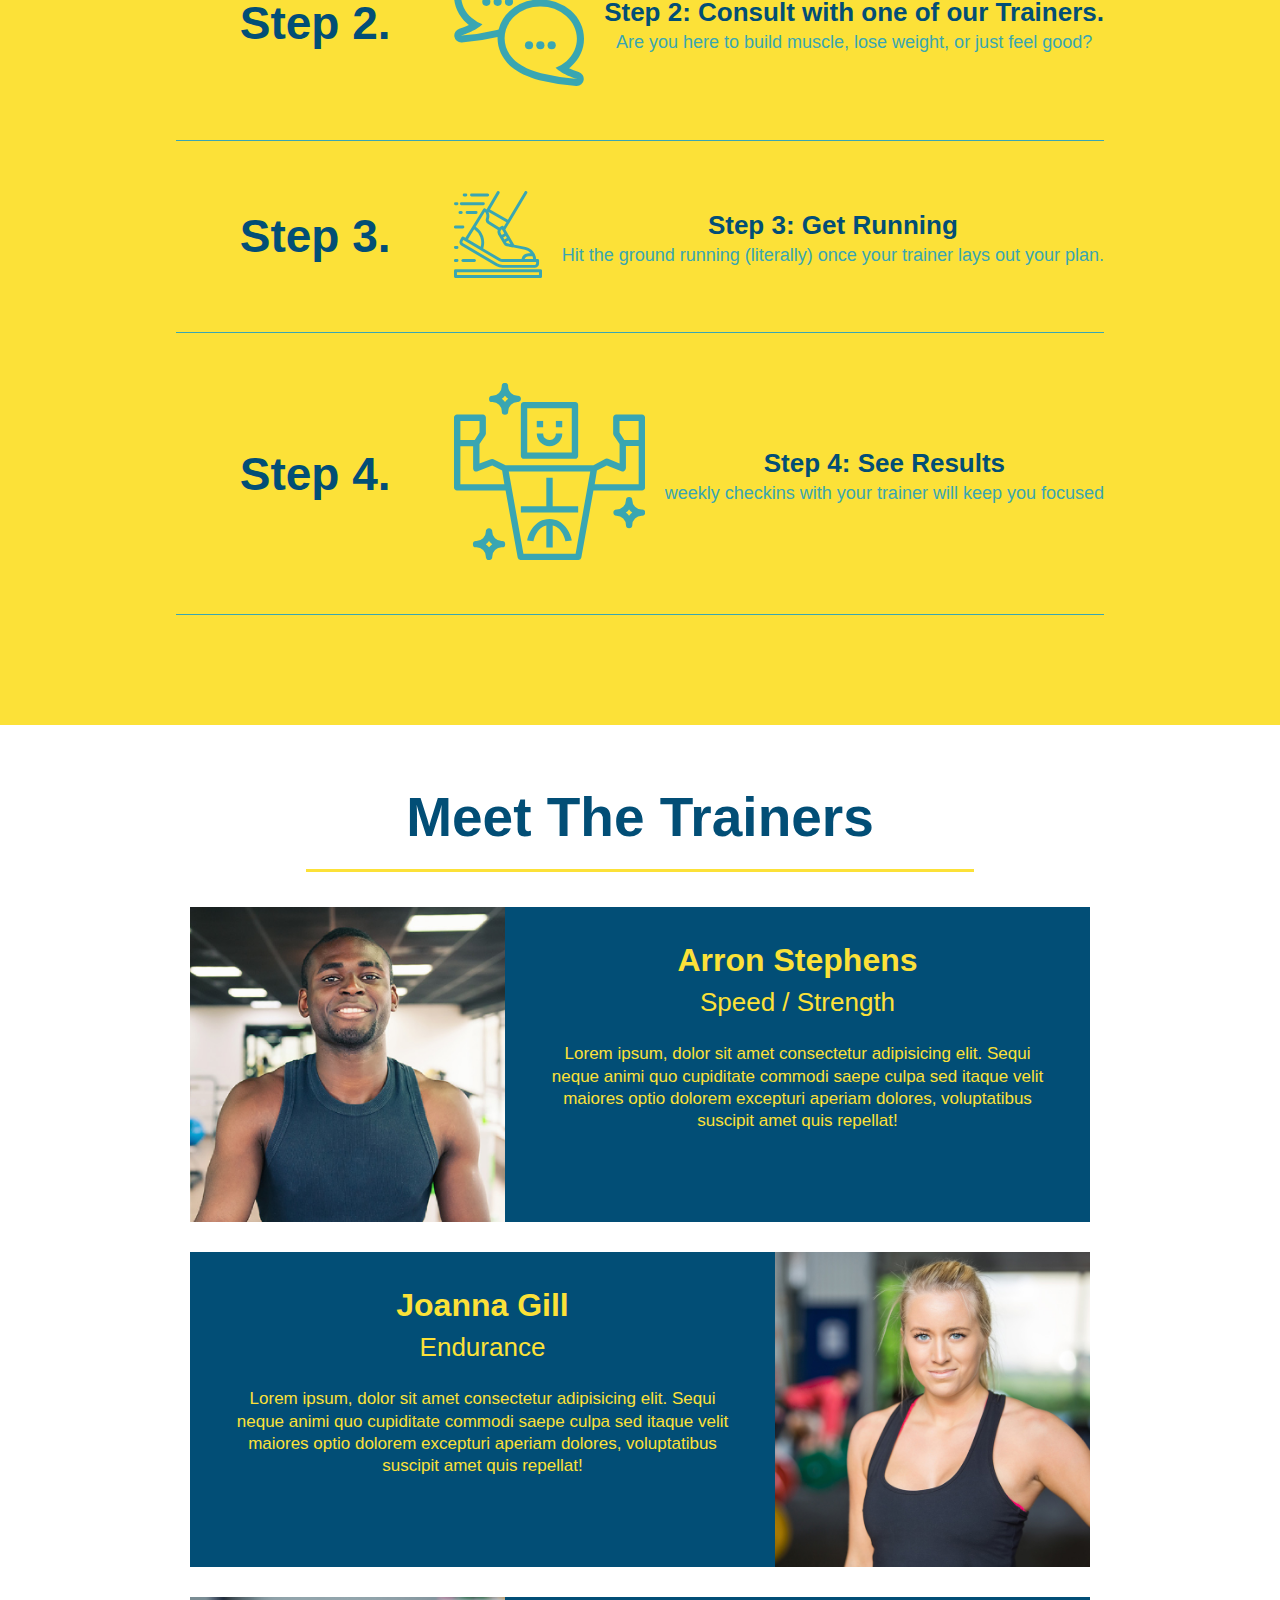
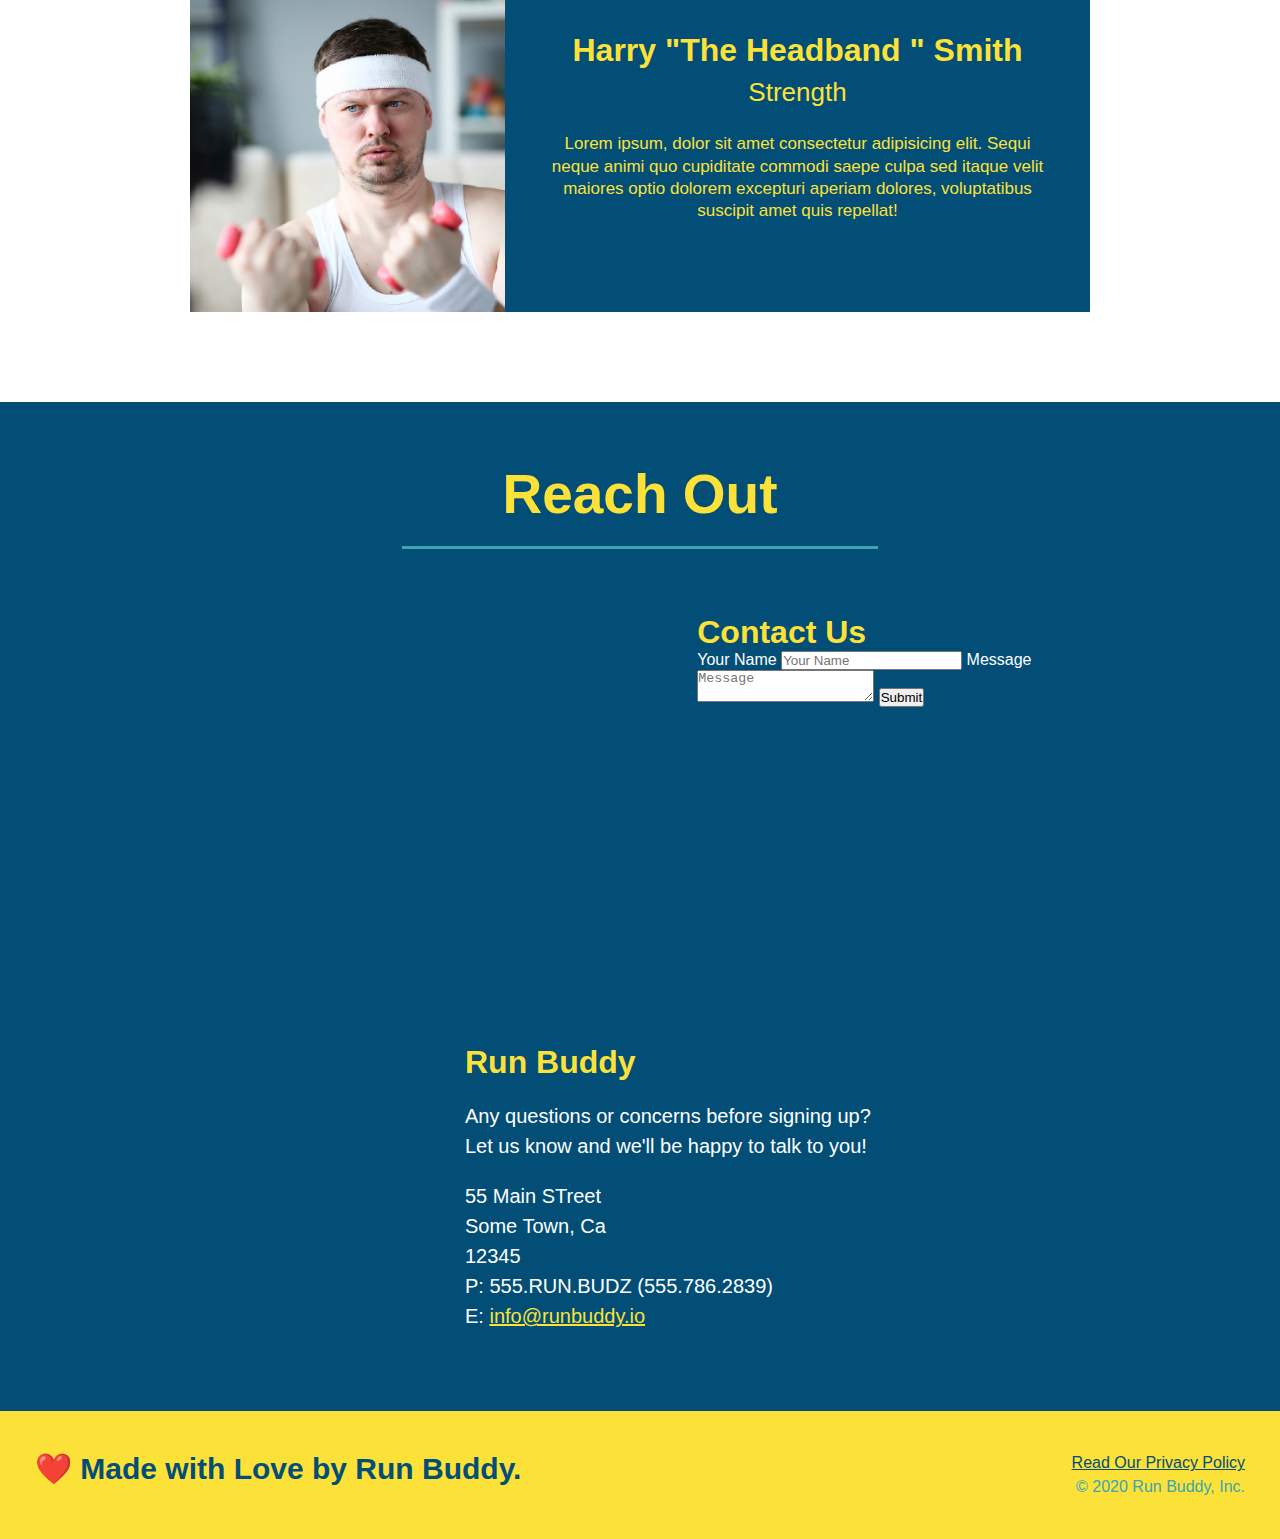
==== commit af81d213: "add flexbox to the steps" ====
--- a/index.html
+++ b/index.html
@@ -91,29 +91,56 @@
     <section id="What-you-do" class="steps">
         <h2 class="section-title secondary-border">What You Do</h2>
 
-        <div>
-            <!-- insert this img element-->
-            <img src="./assets/images/step-1.svg" alt="" />
-            <h3>Step 1: <span>Fill Out the Form Above.</span></h3>
-            <p>You're already here, so why not?</p>
-        </div>
-
-        <div>
-            <img src="./assets/images/step-2.svg" alt="" />
-            <h3>Step 2: <span>Consult with One of Our Trainers.</span></h3>
-            <p>Are you here to build muscle, lose weight, or just feel good?</p>
-        </div>
-
-        <div>
-            <img src="./assets/images/step-3.svg" alt="" />
-            <h3><span>Step 3: Get Running.</span></h3>
-            <p>Hit the ground running (literally) once your trainer lays out your plan.</p>
-        </div>
-
-        <div>
-            <img src="./assets/images/step-4.svg" alt="" />
-            <h3><span>Step 4: See Results.</span></h3>
-            <p>Bi-weekly checkins with your trainer will keep you focused</p>
+        <div class="step">
+            <h3>Step 1.</h3>
+            <div class="step-info">
+                <div class="step-img">
+                    <img src="./assets/images/step-1.svg" alt="" />
+                </div>
+                <div class="step-text">
+                    <h4>Fill Out The Form Above</h4>
+                    <p>You're already here, so why not?</p>
+                </div>
+            </div>
+        </div>
+
+        <div class="step">
+            <h3>Step 2.</h3>
+            <div class="step-info">
+                <div class="step-img">
+                    <img src="./assets/images/step-2.svg" alt="" />
+                </div>
+                <div class="step-text">
+                    <h4>Step 2: <span>Consult with one of our Trainers.</span></h4>
+                    <p>Are you here to build muscle, lose weight, or just feel good?</p>
+                </div>
+            </div>
+        </div>
+
+        <div class="step">
+            <h3>Step 3.</h3>
+            <div class="step-info">
+                <div class="step-img">
+                    <img src="./assets/images/step-3.svg" alt="" />
+                </div>
+                <div class="step-text">
+                    <h4>Step 3: <span>Get Running</span></h4>
+                    <p>Hit the ground running (literally) once your trainer lays out your plan.</p>
+                </div>
+            </div>
+        </div>
+
+        <div class="step">
+            <h3>Step 4.</h3>
+            <div class="step-info">
+                <div class="step-img">
+                    <img src="./assets/images/step-4.svg" alt="" />
+                </div>
+                <div class="step-text">
+                    <h4>Step 4: <span>See Results</span></h4>
+                    <p>weekly checkins with your trainer will keep you focused</p>
+                </div>
+            </div>
         </div>
 
     </section>
--- a/assets/css/style.css
+++ b/assets/css/style.css
@@ -12,6 +12,9 @@
 header {
     padding: 20px 35px;
     background-color: #39a6b2;
+    display: flex;
+    justify-content: space-between;
+    flex-wrap: wrap;
 }
 
 header h1 {
@@ -27,43 +30,46 @@
 }
 
 header nav {
-    float: right;
     margin: 7px 0;
 }
 
-header nav ul li {
-    display: inline;
+header nav ul {
+    display: flex;
+    flex-wrap: wrap;
+    justify-content: space-between;
+    align-items: center;
+    list-style: none;
 }
 
 header nav ul li a {
     margin: 0 30px;
     font-weight: lighter;
-    font-size: 22px;
+    font-size: 1.55vw;
 }
 
 header h1 {
     font-weight: bold;
+    margin: 0;
     font-size: 36px;
     color: #fce138;
-    margin: 0;
-    display: inline;
 }
 
 footer {
     background: #fce138;
     width: 100%;
     padding: 40px 35px;
+    display: flex;
+    justify-content: space-between;
+    flex-wrap: wrap;
 }
 
 footer h2 {
-    display: inline;
     color: #024e76;
     font-size: 30px;
     margin: 0;
 }
 
 footer div {
-    float: right;
     line-height: 1.5;
     text-align: right;
 }
@@ -85,6 +91,9 @@
     background-size: cover;
     background-position: centre;
     position: relative;
+    display: flex;
+    justify-content: center;
+    flex-wrap: wrap;
 }
 
 .hero h3 {
@@ -95,12 +104,8 @@
 .hero-form {
     background-color: #fce138;
     padding: 20px;
-    width: 500px;
     color: #024e76;
     border: solid 3px #024e76;
-    position: absolute;
-    bottom: 120px;
-    right: 140px;
 }
 
 .hero-form p {
@@ -117,6 +122,23 @@
     border: none;
     padding: 10px 20px;
     font-size: 16px;
+    width: 40%;
+    margin: 3.5%;
+}
+
+.hero-cta {
+    width: 35%;
+    text-align: right;
+    margin: 3.5%;
+    color: #fff;
+    font-size: 18px;
+    line-height: 1.3;
+}
+
+.hero-cta h2 {
+    font-style: italic;
+    font-size: 55px;
+    color: #fce138;
 }
 
 .form-input {
@@ -158,33 +180,54 @@
     margin: 0 auto;
 }
 
+.step {
+    margin: 50px auto;
+    padding-bottom: 50px;
+    width: 80%;
+    border-bottom: 1px solid #39a6b2;
+    display: flex;
+    flex-wrap: wrap;
+    align-items: center;
+    justify-content: space-between;
+}
+
 .steps {
     text-align: center;
     background: #fce138;
 }
 
-.steps div {
-    margin-bottom: 80px;
-}
-
-.steps img {
-    width: 15%;
-    margin: 10px 0;
-}
-
-.steps h3 {
+.step h3 {
     color: #024e76;
     font-size: 46px;
-    margin-top: 10px;
-}
-
-.steps p {
+    flex: 1 30%;
+}
+
+.step-info {
+    display: flex;
+    flex-wrap: wrap;
+    align-items: center;
+    flex: 2 70%;
+}
+
+.step-img {
+    flex: 1 12%;
+    margin-right: 20px;
+}
+
+.step-img img {
+    max-width: 100%;
+}
+
+.step-text p {
     color: #39a6b2;
-    font-size: 23px;
-}
-
-.steps span {
-    font-size: 38px;
+    font-size: 18px;
+    flex: 12;
+}
+
+.step-text h4 {
+    font-size: 26px;
+    line-height: 1.5;
+    color: #024e76;
 }
 
 .trainers {
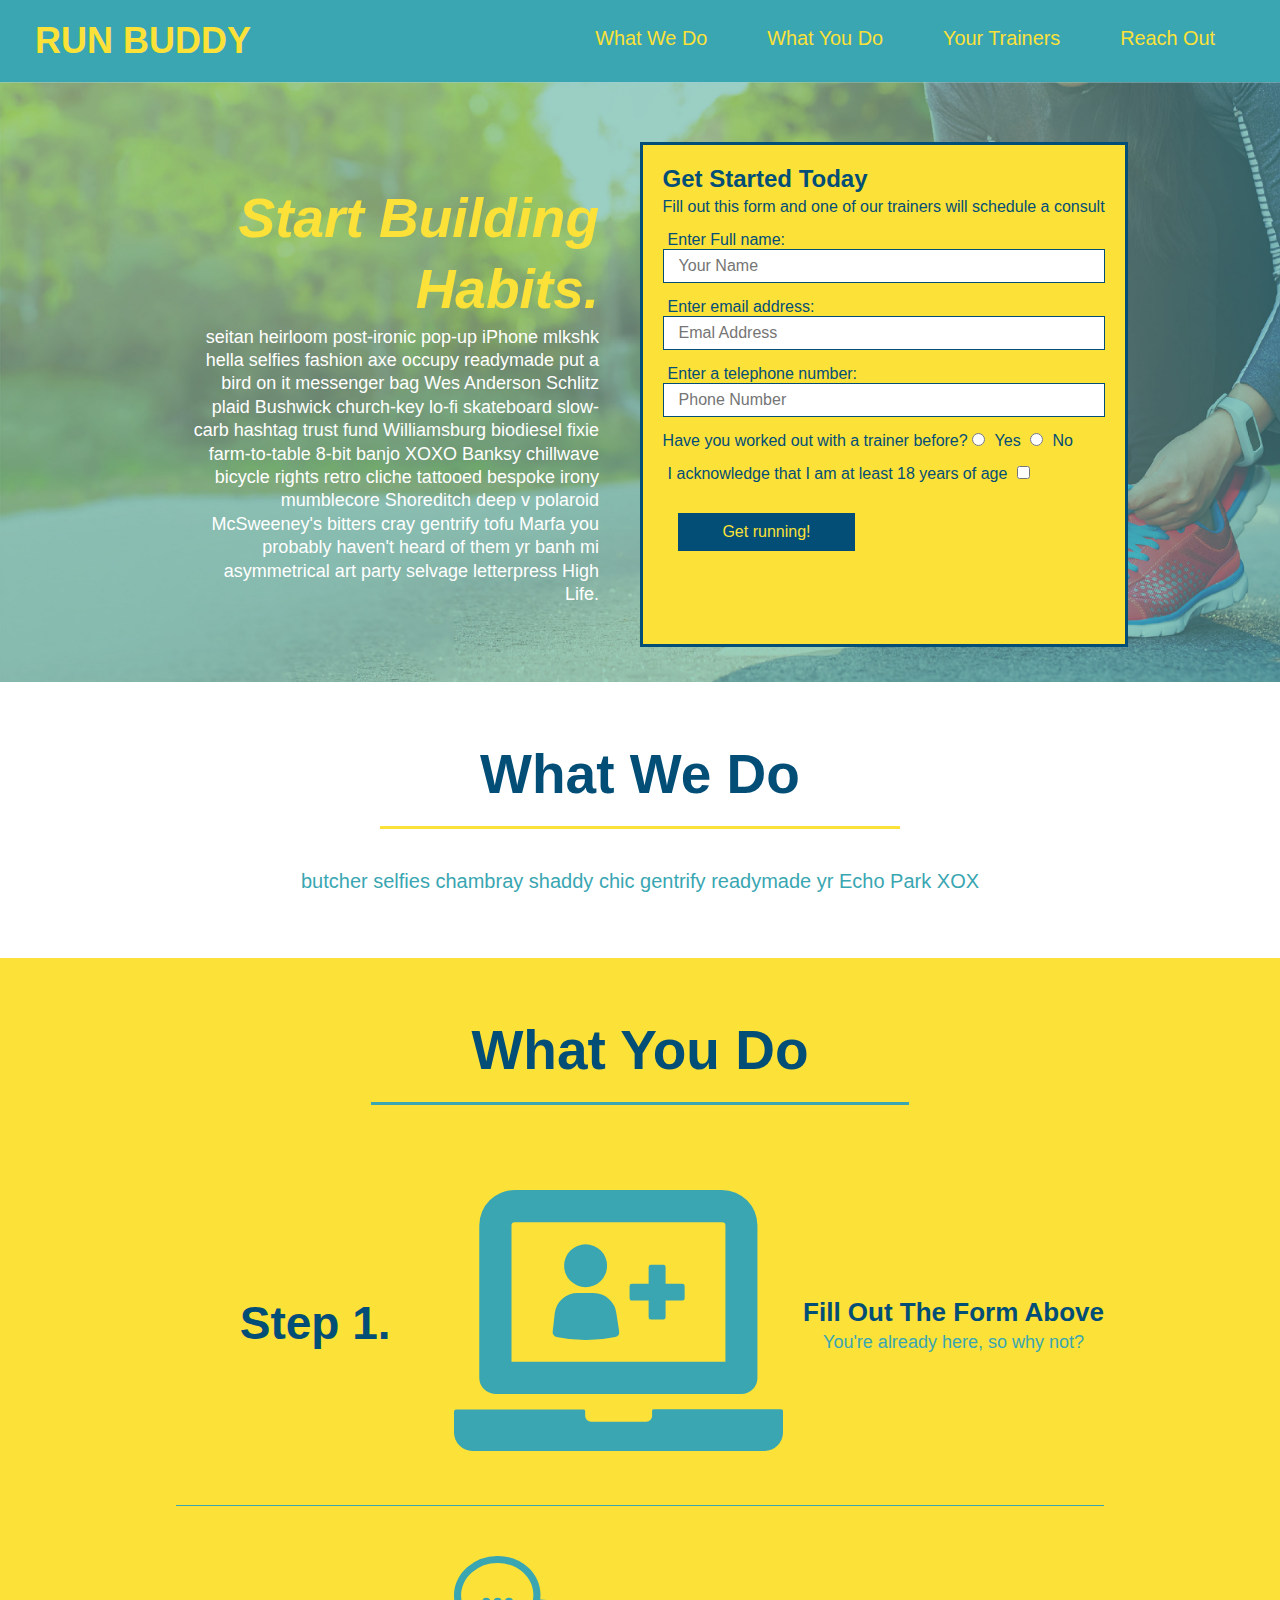
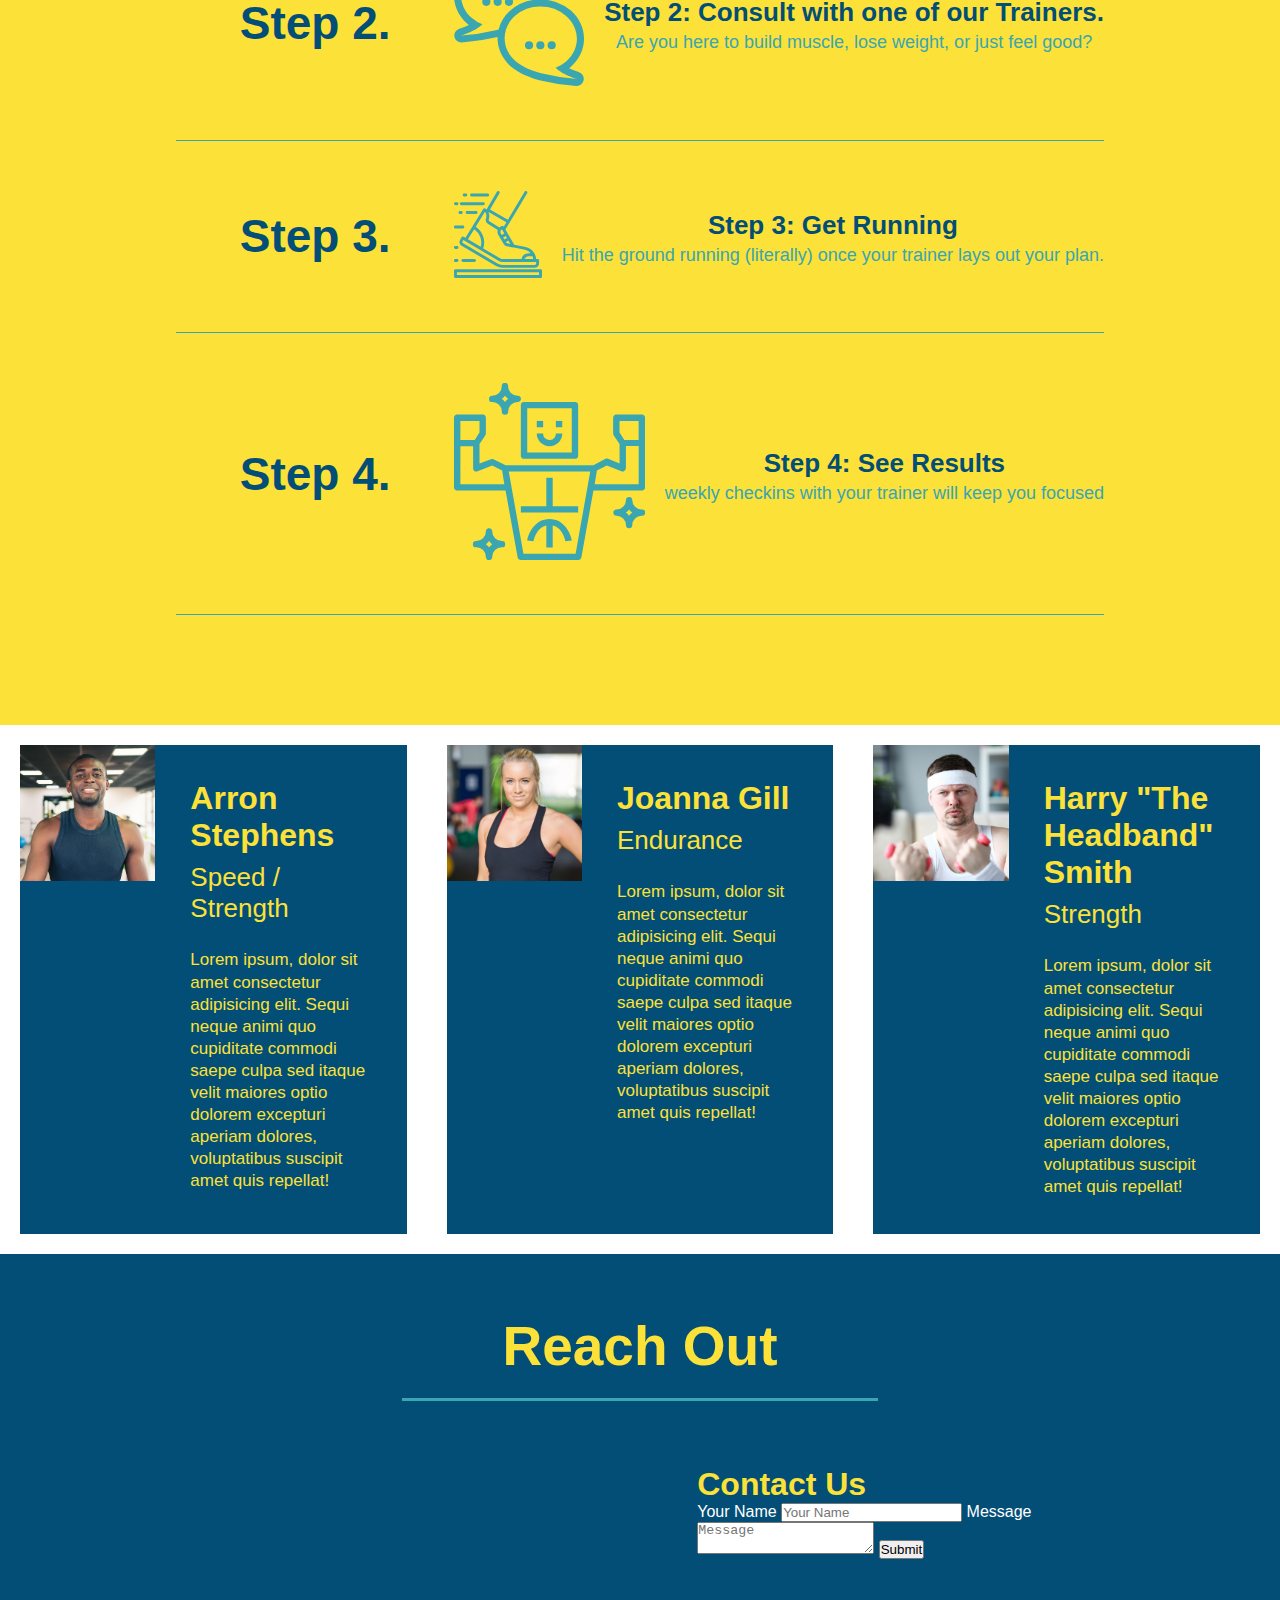
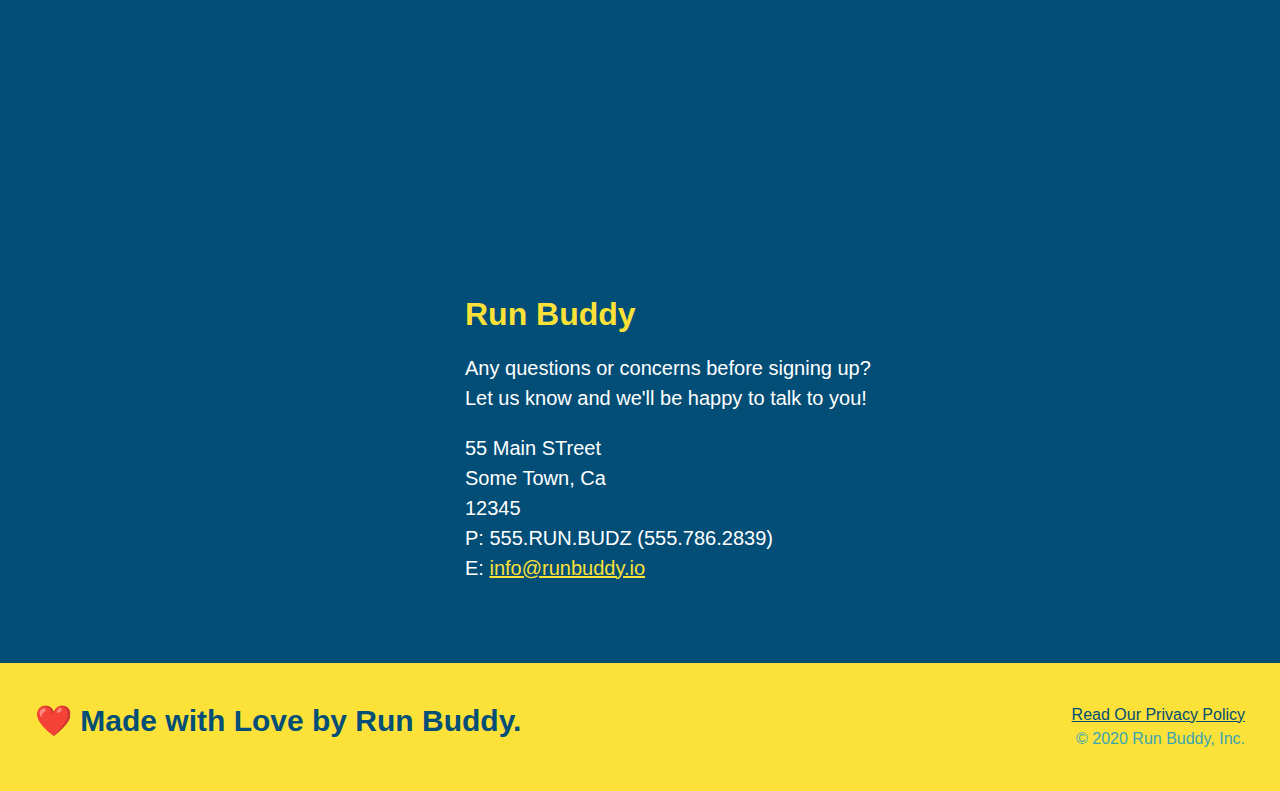
==== commit 66c49ec0: "add flexbox to the trainers" ====
--- a/index.html
+++ b/index.html
@@ -146,42 +146,44 @@
     </section>
 
     <!--Meet the Trainers section-->
-    <section id="your-trainers" class="trainers">
-        <h2 class="section-title primary-border">Meet The Trainers</h2>
-        <!-- first trainer bio -->
+    <div class="trainers">
         <article class="trainer">
             <img src="./assets/images/trainer-1.jpg" alt="Arron Stephens in his workout clothes, ready to pump iron" />
             <div class="trainer-bio">
-                <h3>Arron Stephens</h3>
-                <h4>Speed / Strength</h4>
+                <h3 class="trainer-name">Arron Stephens</h3>
+                <h4 class="trainer-role">Speed / Strength</h4>
                 <p>
                     Lorem ipsum, dolor sit amet consectetur adipisicing elit. Sequi neque animi quo cupiditate commodi saepe culpa sed itaque velit maiores optio dolorem excepturi aperiam dolores, voluptatibus suscipit amet quis repellat!
                 </p>
             </div>
         </article>
+
         <!-- second trainer bio -->
+
         <article class="trainer">
-            <div class="trainer-bio text-right">
-                <h3>Joanna Gill</h3>
-                <h4>Endurance</h4>
+            <img src="./assets/images/trainer-2.jpg" alt="Joanna Gill Cooling off after a workout" />
+            <div class="trainer-bio">
+                <h3 class="trainer-name">Joanna Gill</h3>
+                <h4 class="trainer-role">Endurance</h4>
                 <p>
                     Lorem ipsum, dolor sit amet consectetur adipisicing elit. Sequi neque animi quo cupiditate commodi saepe culpa sed itaque velit maiores optio dolorem excepturi aperiam dolores, voluptatibus suscipit amet quis repellat!
                 </p>
             </div>
-            <img src="./assets/images/trainer-2.jpg" alt="Joanna Gill Cooling off after a workout" />
         </article>
+
         <!-- third trainer bio -->
+
         <article class="trainer">
-            <img src="./assets/images/trainer-3.jpg" alt="Harry Smith wearing a headband and lifting comically small pink weights" />
-            <div class="trainer-bio text-left">
-                <h3>Harry "The Headband " Smith </h3>
-                <h4>Strength</h4>
+            <img src="./assets/images/trainer-3.jpg" alt="" />
+            <div class="trainer-bio">
+                <h3 class="trainer-name">Harry "The Headband" Smith</h3>
+                <h4 class="trainer-role">Strength</h4>
                 <p>
                     Lorem ipsum, dolor sit amet consectetur adipisicing elit. Sequi neque animi quo cupiditate commodi saepe culpa sed itaque velit maiores optio dolorem excepturi aperiam dolores, voluptatibus suscipit amet quis repellat!
                 </p>
             </div>
         </article>
-    </section>
+    </div>
 
     <!--"Reach Out " Section-->
     <section id="reach-out" class="contact">
--- a/assets/css/style.css
+++ b/assets/css/style.css
@@ -231,15 +231,18 @@
 }
 
 .trainers {
-    text-align: center;
+    width: 100%;
+    margin: 0 auto;
+    display: flex;
+    flex-wrap: wrap;
+    justify-content: space-around;
 }
 
 .trainer {
-    width: 900px;
-    margin: 0 auto 30px auto;
+    margin: 20px;
     background: #024e76;
     color: #fce138;
-    overflow: auto;
+    flex: 1;
 }
 
 .trainer img {
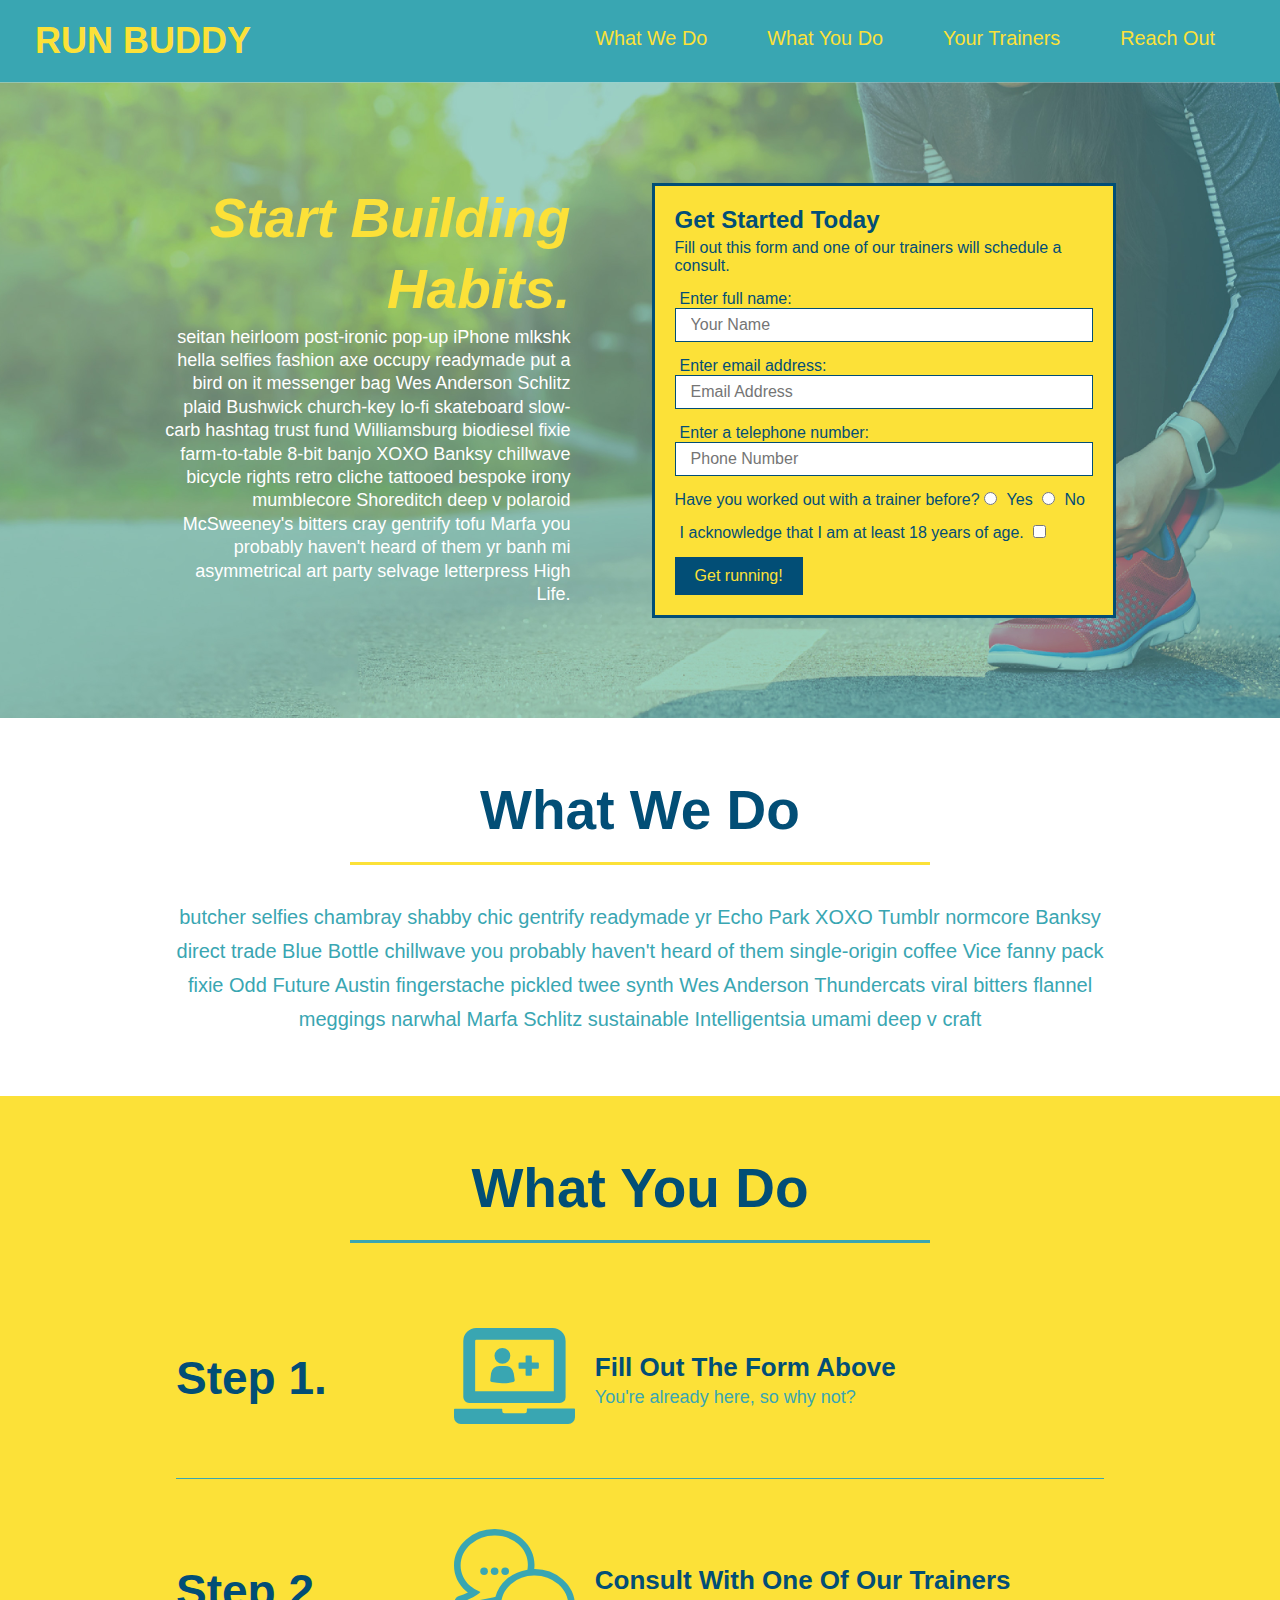
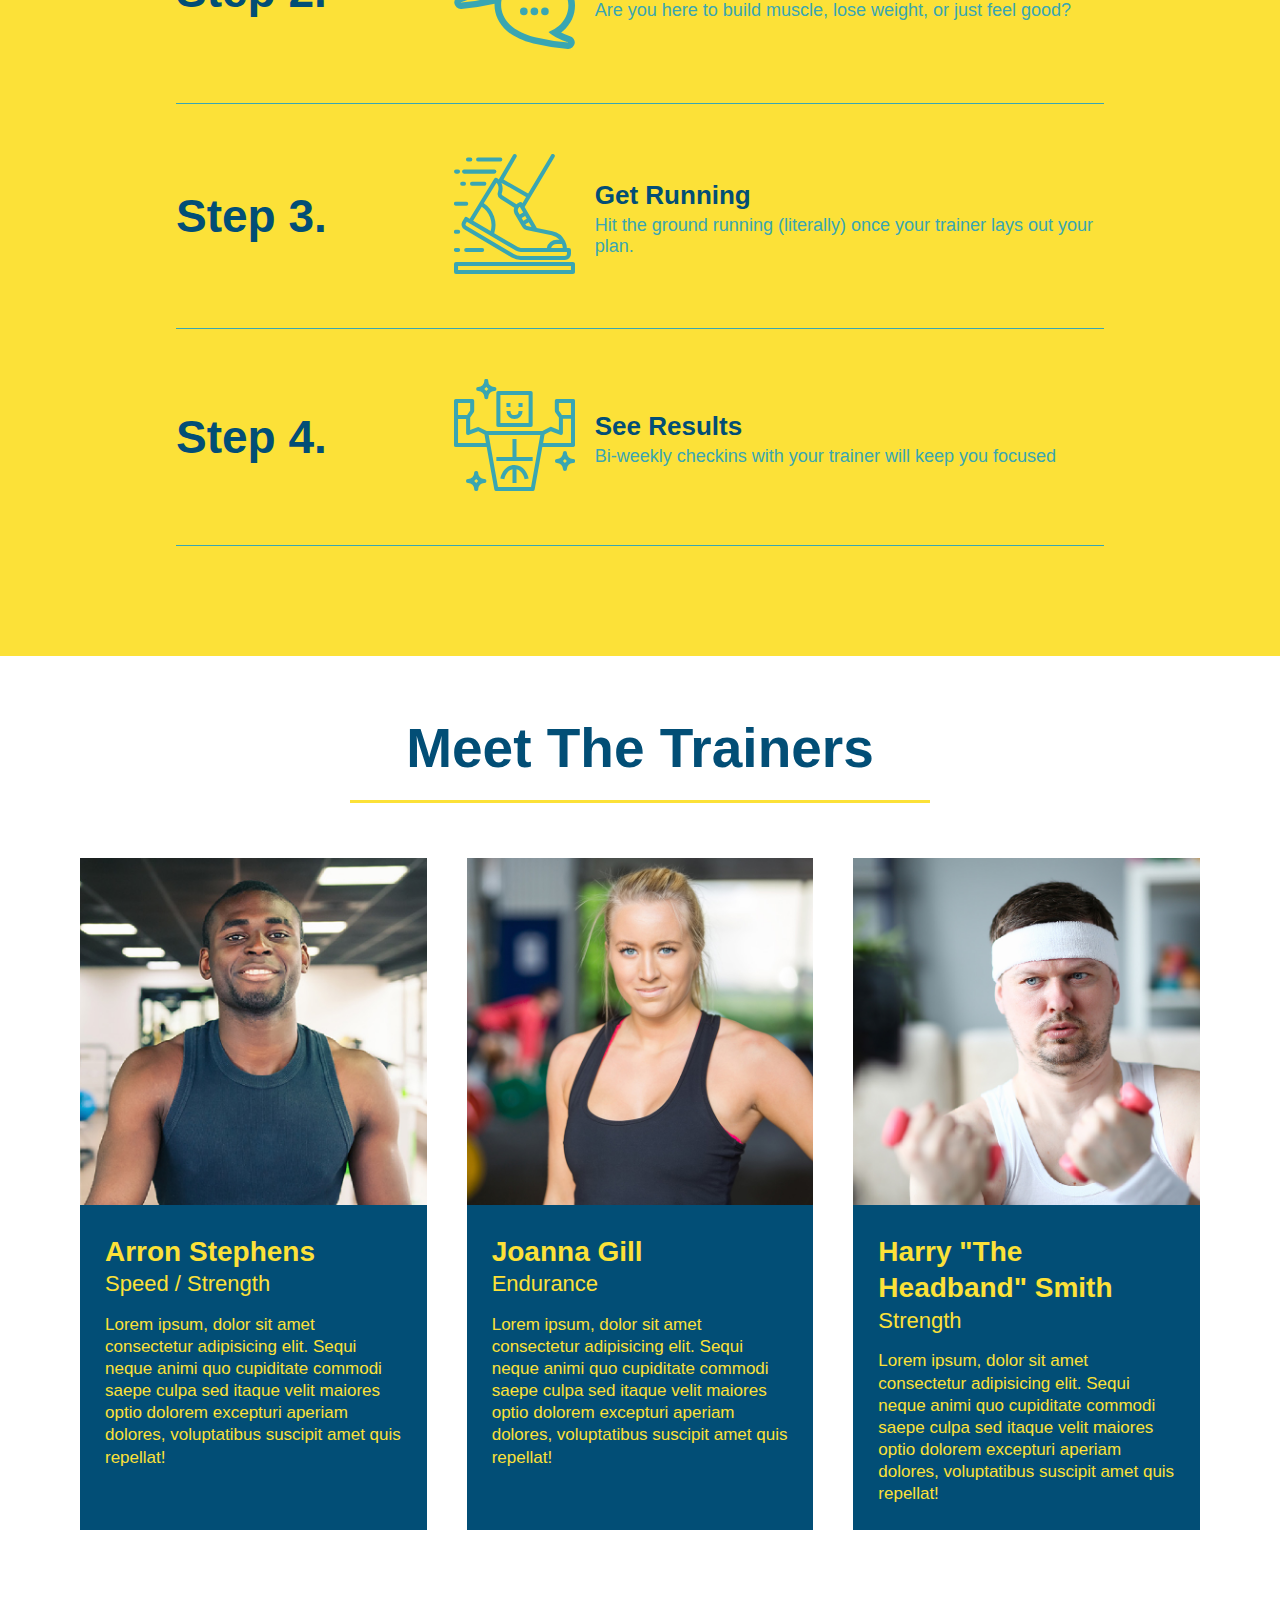
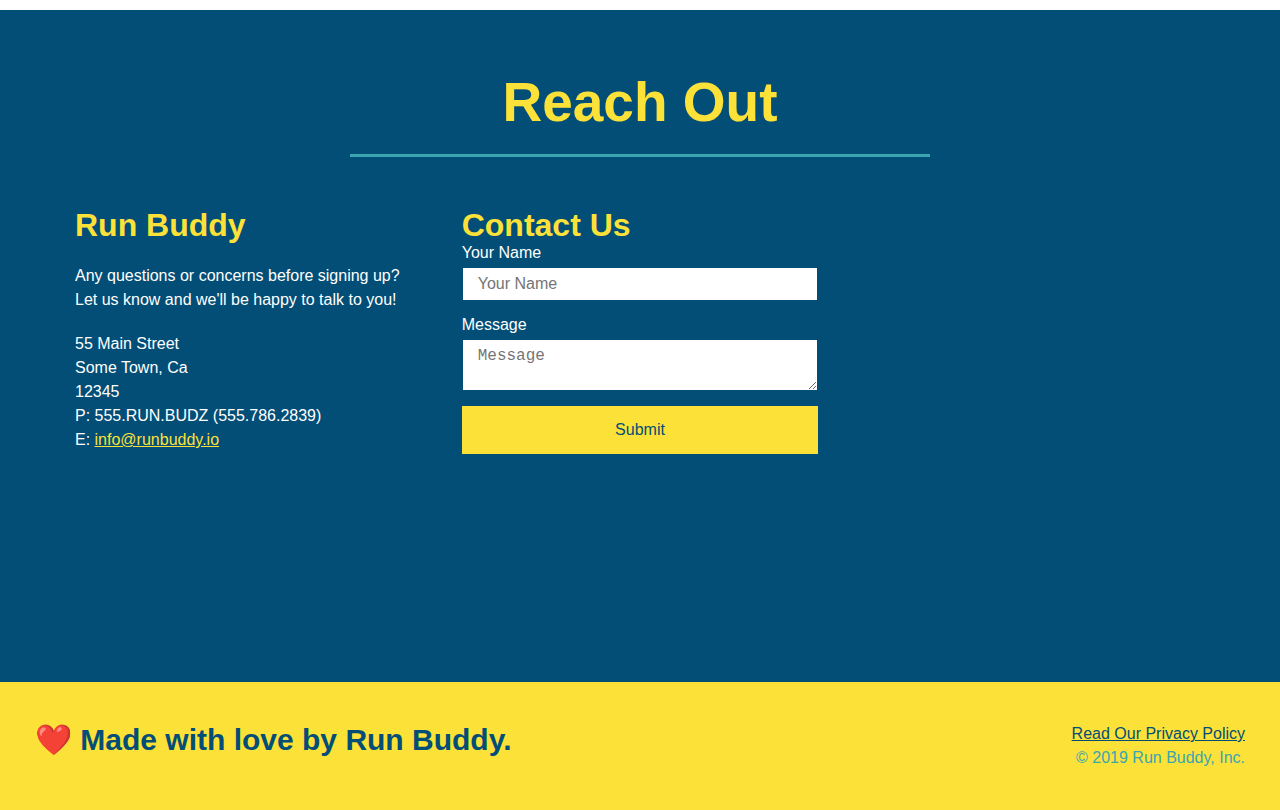
==== commit 34eb2cc6: "using code snapshot" ====
--- a/index.html
+++ b/index.html
@@ -1,234 +1,248 @@
 <!DOCTYPE html>
 <html lang="en">
-
-<head>
-    <meta charset="UTF-8">
-    <meta name="viewport" content="width=device-width, initial-scale=1.0">
+  <head>
+    <meta charset="UTF-8" />
+    <link rel="stylesheet" href="./assets/css/style.css">
     <title>Run Buddy</title>
-    <link rel="stylesheet" href="assets/css/style.css" />
-</head>
-
-<body>
-    <!--navigation-->
+  </head>
+  <body>
+    <!-- navigation tags - block level element -->
     <header>
-        <h1>RUN BUDDY</h1>
-        <nav>
-            <!--Unordered List Element-->
-            <ul>
-                <!--List Item Element-->
-                <li>
-                    <!--Anchor Element-->
-                    <a href="#What-we-do">What We Do</a>
-                </li>
-                <li>
-                    <a href="#What-you-do">What You Do</a>
-                </li>
-                <li>
-                    <a href="#your-trainers">Your Trainers</a>
-                </li>
-                <li>
-                    <a href="#reach-out">Reach Out</a>
-                </li>
-            </ul>
-        </nav>
+      <h1>
+        <a href="/">RUN BUDDY</a>
+      </h1>
+      <nav>
+        <ul>
+          <li>
+            <a href="#what-we-do">What We Do</a>
+          </li>
+          <li>
+            <a href="#what-you-do">What You Do</a>
+          </li>
+          <li>
+            <a href="#your-trainers">Your Trainers</a>
+          </li>
+          <li>
+            <a href="#reach-out">Reach Out</a>
+          </li>
+          
+        </ul>
+      </nav>
     </header>
-
-    <!--hero/Jumbotron-->
-
+    <!-- end navigation -->
+
+    <!-- hero/jumbotron -->
     <section class="hero">
-        <div class="hero-cta">
-            <h2>Start Building Habits.</h2>
-            <p>
-                seitan heirloom post-ironic pop-up iPhone mlkshk hella selfies fashion axe occupy readymade put a bird on it messenger bag Wes Anderson Schlitz plaid Bushwick church-key lo-fi skateboard slow-carb hashtag trust fund Williamsburg biodiesel fixie farm-to-table
-                8-bit banjo XOXO Banksy chillwave bicycle rights retro cliche tattooed bespoke irony mumblecore Shoreditch deep v polaroid McSweeney's bitters cray gentrify tofu Marfa you probably haven't heard of them yr banh mi asymmetrical art party
-                selvage letterpress High Life.
-            </p>
-        </div>
-        <div class="hero-form">
-            <h3>Get Started Today</h3>
-            <p>Fill out this form and one of our trainers will schedule a consult</p>
-            <!--Add form element-->
-            <form>
-                <!--Enter Name-->
-                <label for="name">Enter Full name:</label>
-                <input type="text" placeholder="Your Name" name="name" id="name" class="form-input">
-                <!--Enter Email-->
-                <label for="email">Enter email address:</label>
-                <input type="email" placeholder="Emal Address" email="email" id="email" class="form-input">
-                <!--Enter Phone-->
-                <label for="phone">Enter a telephone number:</label>
-                <input type="tel" placeholder="Phone Number" name="phone" id="phone" class="form-input">
-                <p>
-                    Have you worked out with a trainer before?
-                    <input type="radio" name="trainer-confirm" id="trainer-yes">
-                    <label for="trainer-yes">Yes</label>
-                    <input type="radio" name="trainer-confirm" id="trainer-no">
-                    <label for="trainer-no">No</label>
-                </p>
-                <p>
-                    <label for="checkbox">
-                        I acknowledge that I am at least 18 years of age    
-                    </label>
-                    <input type="checkbox" name="age-confirm" id="checkbox" />
-                </p>
-                <button type="submit">
-                    Get running!
-                </button>
-            </form>
-        </div>
-    </section>
-    <!-- end hero -->
-
-    <!--"What we do" section-->
-    <section id="What-we-do" class="intro">
-        <h2 class="section-title primary-border">What We Do</h2>
+      <div class="hero-cta">
+        <h2>Start Building Habits.</h2>
         <p>
-            butcher selfies chambray shaddy chic gentrify readymade yr Echo Park XOX
+          seitan heirloom post-ironic pop-up iPhone mlkshk hella selfies fashion axe occupy readymade put a bird on it
+          messenger bag Wes Anderson Schlitz plaid Bushwick church-key lo-fi skateboard slow-carb hashtag trust fund
+          Williamsburg biodiesel fixie farm-to-table 8-bit banjo XOXO Banksy chillwave bicycle rights retro cliche
+          tattooed bespoke irony mumblecore Shoreditch deep v polaroid McSweeney's bitters cray gentrify tofu Marfa you
+          probably haven't heard of them yr banh mi asymmetrical art party selvage letterpress High Life.
         </p>
-    </section>
-
-    <!--"What you do" section-->
-    <section id="What-you-do" class="steps">
-        <h2 class="section-title secondary-border">What You Do</h2>
-
-        <div class="step">
-            <h3>Step 1.</h3>
-            <div class="step-info">
-                <div class="step-img">
-                    <img src="./assets/images/step-1.svg" alt="" />
-                </div>
-                <div class="step-text">
-                    <h4>Fill Out The Form Above</h4>
-                    <p>You're already here, so why not?</p>
-                </div>
+      </div>
+
+      <div class="hero-form">
+        <h3>Get Started Today</h3>
+        <p>Fill out this form and one of our trainers will schedule a consult.</p>
+        <form>
+          <label for="name">Enter full name:</label>
+          <input type="text" placeholder="Your Name" id="name" name="name" class="form-input" />
+          <label for="email">Enter email address:</label>
+          <input type="email" placeholder="Email Address" id="email" name="email" class="form-input" />
+          <label for="phone">Enter a telephone number:</label>
+          <input type="tel" placeholder="Phone Number" name="phone" id="phone" class="form-input" />
+          <p>
+            Have you worked out with a trainer before? 
+            <input type="radio" name="trainer-confirm" id="trainer-yes" />
+            <label for="trainer-yes">Yes</label>
+            <input type="radio" name="trainer-confirm" id="trainer-no"/>
+            <label for="trainer-no">No</label>
+          </p>
+          <p>
+            <label for="checkbox">
+              I acknowledge that I am at least 18 years of age.
+            </label>
+            <input type="checkbox" name="checkpoint1" id="checkbox" />
+          </p>
+          <button type="submit">
+            Get running!
+          </button>
+        </form>
+      </div>
+    </section>
+    <!-- end header -->
+
+    <!-- "what we do" start - <section> -->
+    <section id="what-we-do" class="intro">
+      <div class="flex-row">
+        <h2 class="section-title primary-border">
+          What We Do
+        </h2>
+      </div>
+      <div class="flex-row">
+        <p>
+          butcher selfies chambray shabby chic gentrify readymade yr Echo Park XOXO Tumblr normcore Banksy direct trade  Blue Bottle chillwave you probably haven't heard of them single-origin coffee Vice fanny pack fixie Odd Future Austin fingerstache pickled twee synth Wes Anderson Thundercats viral bitters flannel meggings narwhal Marfa Schlitz sustainable Intelligentsia umami deep v craft
+        </p>
+      </div>
+    </section>
+    <!-- end "what we do" -->
+
+    <!-- "what you do" start -->
+    <section id="what-you-do" class="steps">
+      <div class="flex-row">
+        <h2 class="section-title secondary-border">
+          What You Do
+        </h2> 
+      </div>
+      <div class="step">
+        <h3>Step 1.</h3>
+        <div class="step-info">
+          <div class="step-img">
+            <img src="./assets/images/step-1.svg" alt="" />
+          </div>
+          <div class="step-text">
+            <h4>Fill Out The Form Above</h4>
+            <p>You're already here, so why not?</p>
+          </div>
+        </div>
+      </div>
+      <div class="step">
+        <h3>Step 2.</h3>
+        <div class="step-info">
+          <div class="step-img">
+            <img src="./assets/images/step-2.svg" alt="" />
+          </div>
+          <div class="step-text">
+            <h4>Consult With One Of Our Trainers</h4>
+            <p>Are you here to build muscle, lose weight, or just feel good?</p>
+          </div>
+        </div>
+      </div>
+      <div class="step">
+        <h3>Step 3.</h3>
+        <div class="step-info">
+          <div class="step-img">
+            <img src="./assets/images/step-3.svg" alt="" />
+          </div>
+          <div class="step-text">
+            <h4>Get Running</h4>
+            <p>Hit the ground running (literally) once your trainer lays out your plan.</p>
+          </div>
+        </div>
+      </div>
+      <div class="step">
+        <h3>Step 4.</h3>
+        <div class="step-info">
+          <div class="step-img">
+            <img src="./assets/images/step-4.svg" alt="" />
+          </div>
+          <div class="step-text">
+            <h4>See Results</h4>
+            <p>Bi-weekly checkins with your trainer will keep you focused</p>
+          </div>
+        </div>
+      </div>
+    </section>
+    <!-- "what you do" end -->
+
+    <!-- "meet the trainers" start -->
+    <section id="your-trainers">
+      <div class="flex-row">
+        <h2 class="section-title primary-border">
+          Meet The Trainers
+        </h2>
+      </div>
+
+      <div class="trainers">
+        <article class="trainer">
+          <img src="./assets/images/trainer-1.jpg" alt="Arron Stephens in his workout clothes, ready to pump iron" />
+          <div class="trainer-bio">
+            <h3 class="trainer-name">Arron Stephens</h3>
+            <h4 class="trainer-role">Speed / Strength</h4>
+            <p>Lorem ipsum, dolor sit amet consectetur adipisicing elit. Sequi neque animi quo cupiditate commodi saepe culpa sed itaque velit maiores optio dolorem excepturi aperiam dolores, voluptatibus suscipit amet quis repellat!</p>
+          </div>
+        </article>
+
+        <article class="trainer">
+          <img src="./assets/images/trainer-2.jpg" alt="Joanna Gill cooling off after a work out" />
+          <div class="trainer-bio">
+            <h3 class="trainer-name">Joanna Gill</h3>
+            <h4 class="trainer-role">Endurance</h4>
+            <p>Lorem ipsum, dolor sit amet consectetur adipisicing elit. Sequi neque animi quo cupiditate commodi saepe culpa sed itaque velit maiores optio dolorem excepturi aperiam dolores, voluptatibus suscipit amet quis repellat!</p>
             </div>
-        </div>
-
-        <div class="step">
-            <h3>Step 2.</h3>
-            <div class="step-info">
-                <div class="step-img">
-                    <img src="./assets/images/step-2.svg" alt="" />
-                </div>
-                <div class="step-text">
-                    <h4>Step 2: <span>Consult with one of our Trainers.</span></h4>
-                    <p>Are you here to build muscle, lose weight, or just feel good?</p>
-                </div>
-            </div>
-        </div>
-
-        <div class="step">
-            <h3>Step 3.</h3>
-            <div class="step-info">
-                <div class="step-img">
-                    <img src="./assets/images/step-3.svg" alt="" />
-                </div>
-                <div class="step-text">
-                    <h4>Step 3: <span>Get Running</span></h4>
-                    <p>Hit the ground running (literally) once your trainer lays out your plan.</p>
-                </div>
-            </div>
-        </div>
-
-        <div class="step">
-            <h3>Step 4.</h3>
-            <div class="step-info">
-                <div class="step-img">
-                    <img src="./assets/images/step-4.svg" alt="" />
-                </div>
-                <div class="step-text">
-                    <h4>Step 4: <span>See Results</span></h4>
-                    <p>weekly checkins with your trainer will keep you focused</p>
-                </div>
-            </div>
-        </div>
-
-    </section>
-
-    <!--Meet the Trainers section-->
-    <div class="trainers">
+          </article>
+
         <article class="trainer">
-            <img src="./assets/images/trainer-1.jpg" alt="Arron Stephens in his workout clothes, ready to pump iron" />
-            <div class="trainer-bio">
-                <h3 class="trainer-name">Arron Stephens</h3>
-                <h4 class="trainer-role">Speed / Strength</h4>
-                <p>
-                    Lorem ipsum, dolor sit amet consectetur adipisicing elit. Sequi neque animi quo cupiditate commodi saepe culpa sed itaque velit maiores optio dolorem excepturi aperiam dolores, voluptatibus suscipit amet quis repellat!
-                </p>
-            </div>
+          <img src="./assets/images/trainer-3.jpg" alt="Harry Smith wearing a headband and lifting comically small pink weights" />
+          <div class="trainer-bio">
+            <h3 class="trainer-name">Harry "The Headband" Smith</h3>
+            <h4 class="trainer-role">Strength</h4>
+            <p>Lorem ipsum, dolor sit amet consectetur adipisicing elit. Sequi neque animi quo cupiditate commodi saepe culpa sed itaque velit maiores optio dolorem excepturi aperiam dolores, voluptatibus suscipit amet quis repellat!</p>
+          </div>
         </article>
-
-        <!-- second trainer bio -->
-
-        <article class="trainer">
-            <img src="./assets/images/trainer-2.jpg" alt="Joanna Gill Cooling off after a workout" />
-            <div class="trainer-bio">
-                <h3 class="trainer-name">Joanna Gill</h3>
-                <h4 class="trainer-role">Endurance</h4>
-                <p>
-                    Lorem ipsum, dolor sit amet consectetur adipisicing elit. Sequi neque animi quo cupiditate commodi saepe culpa sed itaque velit maiores optio dolorem excepturi aperiam dolores, voluptatibus suscipit amet quis repellat!
-                </p>
-            </div>
-        </article>
-
-        <!-- third trainer bio -->
-
-        <article class="trainer">
-            <img src="./assets/images/trainer-3.jpg" alt="" />
-            <div class="trainer-bio">
-                <h3 class="trainer-name">Harry "The Headband" Smith</h3>
-                <h4 class="trainer-role">Strength</h4>
-                <p>
-                    Lorem ipsum, dolor sit amet consectetur adipisicing elit. Sequi neque animi quo cupiditate commodi saepe culpa sed itaque velit maiores optio dolorem excepturi aperiam dolores, voluptatibus suscipit amet quis repellat!
-                </p>
-            </div>
-        </article>
-    </div>
-
-    <!--"Reach Out " Section-->
+      </div>
+    </section>
+    <!-- "meet the trainers" end -->
+
+    <!-- "reach out" start -->
     <section id="reach-out" class="contact">
-        <h2 class="section-title secondary-border">Reach Out</h2>
-        <div class="contact-info">
-            <iframe src="https://www.google.com/maps/embed?pb=!1m14!1m12!1m3!1d12182.30520634488!2d-74.0652613!3d40.2407219!2m3!1f0!2f0!3f0!3m2!1i1024!2i768!4f13.1!5e0!3m2!1sen!2sus!4v1561060983193!5m2!1sen!2sus" frameborder="0" height="400" width="400" style="border:0"
-                allowfullscreen> 
-            </iframe>
-
-            <div class="contact-form">
-                <h3>Contact Us</h3>
-                <form>
-                    <label for="contact-name">Your Name</label>
-                    <input type="text" id="contact-name" placeholder="Your Name" />
-
-                    <label for="contact-message">Message</label>
-                    <textarea id="contact-message" placeholder="Message"></textarea>
-
-                    <button type="submit">Submit</button>
-                </form>
-            </div>
-            <!--Text Container-->
-            <div>
-                <h3>Run Buddy</h3>
-                <p>
-                    Any questions or concerns before signing up?
-                    <br /> Let us know and we'll be happy to talk to you!
-                </p>
-                <address>
-          55 Main STreet <br/>
-          Some Town, Ca <br/>
-          12345 <br />
-          P: 555.RUN.BUDZ (555.786.2839) <br/>
-          E: <a href="mailto:info@runbuddy.io">info@runbuddy.io</a>
-        </address>
-            </div>
-        </div>
-    </section>
-    <!--footer-->
+      <div class="flex-row">
+        <h2 class="section-title secondary-border">
+          Reach Out
+        </h2>
+      </div>
+
+      <div class="contact-info">
+        <div>
+          <h3>Run Buddy</h3>
+          <p>
+            Any questions or concerns before signing up? 
+            <br/>
+            Let us know and we'll be happy to talk to you!
+          </p>
+
+          <address>
+            55 Main Street <br/>
+            Some Town, Ca <br/>
+            12345<br/>
+            P: 555.RUN.BUDZ (555.786.2839)<br/>
+            E: <a href="mailto:info@runbuddy.io">info@runbuddy.io</a>
+          </address>
+          
+        </div>
+
+        <div class="contact-form">
+          <h3>Contact Us</h3>
+          <form>
+            <label for="contact-name">Your Name</label>
+            <input type="text" id="contact-name" placeholder="Your Name" />
+        
+            <label for="contact-message">Message</label>
+            <textarea id="contact-message" placeholder="Message"></textarea>
+        
+            <button type="submit">Submit</button>
+          </form>
+        </div>
+        
+        <iframe
+          src="https://www.google.com/maps/embed?pb=!1m14!1m12!1m3!1d12182.30520634488!2d-74.0652613!3d40.2407219!2m3!1f0!2f0!3f0!3m2!1i1024!2i768!4f13.1!5e0!3m2!1sen!2sus!4v1561060983193!5m2!1sen!2sus"
+          frameborder="0" style="border:0" allowfullscreen>
+        </iframe>
+      </div>
+    </section>
+    <!-- "reach out" end -->
+
+    <!-- footer -->
     <footer>
-        <h2>❤️ Made with Love by Run Buddy.</h2>
-        <div>
-            <a href="# ">Read Our Privacy Policy</a><br /> &copy; 2020 Run Buddy, Inc.
-        </div>
+      <h2>❤️ Made with love by Run Buddy.</h2>
+      <div>
+        <a href="./privacy-policy.html">Read Our Privacy Policy</a><br/>
+        &copy; 2019 Run Buddy, Inc.
+      </div>
     </footer>
-</body>
-
-</html>+    <!-- footer end -->
+  </body>
+</html>
--- a/assets/css/style.css
+++ b/assets/css/style.css
@@ -1,324 +1,361 @@
 * {
-    margin: 0;
-    padding: 0;
-    box-sizing: border-box;
+  box-sizing: border-box;
+  margin: 0;
+  padding: 0;
 }
 
 body {
-    font-family: Arial, Helvetica, sans-serif;
-    color: #39a6b2;
-}
+  color: #39a6b2;
+  font-family: Helvetica, Arial, sans-serif;
+}
+
+
+/* HEADER / NAV BAR STYLES START */
 
 header {
-    padding: 20px 35px;
-    background-color: #39a6b2;
-    display: flex;
-    justify-content: space-between;
-    flex-wrap: wrap;
+  padding: 20px 35px;
+  background-color: #39a6b2;
+  display: flex;
+  justify-content: space-between;
+  flex-wrap: wrap;
 }
 
 header h1 {
-    font-weight: bold;
-    font-size: 36px;
-    color: #fce138;
-    margin: 0;
+  font-weight: bold;
+  margin: 0;
+  font-size: 36px;
+  color: #fce138;
 }
 
 header a {
-    text-decoration: none;
-    color: #fce138;
+  text-decoration: none;
+  color: #fce138;
 }
 
 header nav {
-    margin: 7px 0;
+  margin: 7px 0;
 }
 
 header nav ul {
-    display: flex;
-    flex-wrap: wrap;
-    justify-content: space-between;
-    align-items: center;
-    list-style: none;
+  display: flex;
+  flex-wrap: wrap;
+  justify-content: space-between;
+  align-items: center;
+  list-style: none;
 }
 
 header nav ul li a {
-    margin: 0 30px;
-    font-weight: lighter;
-    font-size: 1.55vw;
-}
-
-header h1 {
-    font-weight: bold;
-    margin: 0;
-    font-size: 36px;
-    color: #fce138;
-}
-
+  margin: 0 30px;
+  font-weight: lighter;
+  font-size: 1.55vw;
+}
+
+/* HEADER / NAVBAR STYLES END */
+
+
+
+/* FOOTER STYLES START */
 footer {
-    background: #fce138;
-    width: 100%;
-    padding: 40px 35px;
-    display: flex;
-    justify-content: space-between;
-    flex-wrap: wrap;
+  background: #fce138;
+  padding: 40px 35px;
+  display: flex;
+  justify-content: space-between;
+  flex-wrap: wrap;
+  width: 100%;
 }
 
 footer h2 {
-    color: #024e76;
-    font-size: 30px;
-    margin: 0;
+  color: #024e76;
+  font-size: 30px;
+  margin: 0;
 }
 
 footer div {
-    line-height: 1.5;
-    text-align: right;
+  line-height: 1.5;
+  text-align: right;
 }
 
 footer a {
-    color: #024e76;
-}
-
+  color: #024e76;
+}
+/* END FOOTER STYLES */
+
+/* STYLE ALL SECTION TAGS */
 section {
-    padding: 60px;
-}
-
-
-/* Hero Style Start */
-
+  padding: 60px;
+}
+
+/* HERO STYLES START */
 .hero {
-    background-image: url("../images/hero-bg.jpg");
-    height: 600px;
-    background-size: cover;
-    background-position: centre;
-    position: relative;
-    display: flex;
-    justify-content: center;
-    flex-wrap: wrap;
-}
-
-.hero h3 {
-    margin: 0;
-    font-size: 24px;
+  background-image: url('../images/hero-bg.jpg');
+  background-size: cover;
+  background-position: center;
+  display: flex;
+  justify-content: center;
+  flex-wrap: wrap;
+}
+
+.hero-cta {
+  width: 35%;
+  text-align: right;
+  margin: 3.5%;
+  color: #fff;
+  font-size: 18px;
+  line-height: 1.3;
+}
+
+.hero-cta h2 {
+  font-style: italic;
+  font-size: 55px;
+  color: #fce138;
 }
 
 .hero-form {
-    background-color: #fce138;
-    padding: 20px;
-    color: #024e76;
-    border: solid 3px #024e76;
-}
-
+  border: 3px solid #024e76;
+  background-color: #fce138;
+  padding: 20px;
+  color: #024e76;
+  width: 40%;
+  margin: 3.5%;
+}
+
+.hero-form h3 {
+  font-size: 24px;
+  margin: 0;
+}
 .hero-form p {
-    margin: 5px 0 15px 0;
+  margin: 5px 0 15px 0;
+}
+
+.form-input {
+  border: 1px solid #024e76;
+  display: block;
+  padding: 7px 15px;
+  font-size: 16px;
+  color: #024e76;
+  width: 100%;
+  margin-bottom: 15px; 
 }
 
 .hero-form label {
-    margin: 0 5px;
+  margin: 0 5px;
 }
 
 .hero-form button {
-    color: #fce138;
-    background-color: #024e76;
-    border: none;
-    padding: 10px 20px;
-    font-size: 16px;
-    width: 40%;
-    margin: 3.5%;
-}
-
-.hero-cta {
-    width: 35%;
-    text-align: right;
-    margin: 3.5%;
-    color: #fff;
-    font-size: 18px;
-    line-height: 1.3;
-}
-
-.hero-cta h2 {
-    font-style: italic;
-    font-size: 55px;
-    color: #fce138;
-}
-
-.form-input {
-    border: 1px solid #024e76;
-    display: block;
-    padding: 7px 15px;
-    font-size: 16px;
-    color: #024e76;
-    width: 100%;
-    margin-bottom: 15px;
-}
-
+  color: #fce138;
+  background-color: #024e76;
+  border: none;
+  padding: 10px 20px;
+  font-size: 16px;
+} 
+/* HERO STYLES END */
+
+
+/* SECTION TITLE STYLES START */
 .section-title {
-    font-size: 55px;
-    color: #024e76;
-    margin-bottom: 35px;
-    padding: 0 100px 20px 100px;
-    display: inline-block;
-    border-bottom: 3px solid;
+  font-size: 55px;
+  border-bottom: 3px solid;
+  color: #024e76;
+  padding-bottom: 20px;
+  text-align: center;
+  margin: 0 auto 35px auto;
+  width: 50%;
 }
 
 .primary-border {
-    border-color: #fce138;
+  border-color: #fce138;
 }
 
 .secondary-border {
-    border-color: #39a6b2;
-}
-
-.intro {
-    text-align: center;
-}
+  border-color: #39a6b2;
+}
+/* SECTION TITLE STYLES END */
+
+/* WHAT WE DO STYLES */
 
 .intro p {
-    line-height: 1.7;
-    color: #39a6b2;
-    width: 80%;
-    font-size: 20px;
-    margin: 0 auto;
+  line-height: 1.7;
+  color: #39a6b2;
+  width: 80%;
+  margin: 0 auto;
+  font-size: 20px;
+  text-align: center;
+}
+/* WHAT YOU DO STYLES END */
+
+
+/* WHAT YOU DO STYLES START */
+.steps { 
+  background: #fce138;
 }
 
 .step {
-    margin: 50px auto;
-    padding-bottom: 50px;
-    width: 80%;
-    border-bottom: 1px solid #39a6b2;
-    display: flex;
-    flex-wrap: wrap;
-    align-items: center;
-    justify-content: space-between;
-}
-
-.steps {
-    text-align: center;
-    background: #fce138;
+  margin: 50px auto;
+  padding-bottom: 50px;
+  width: 80%;
+  border-bottom: 1px solid #39a6b2;
+  display: flex;
+  flex-wrap: wrap;
+  align-items: center;
+  justify-content: space-between;
 }
 
 .step h3 {
-    color: #024e76;
-    font-size: 46px;
-    flex: 1 30%;
+  color: #024e76;
+  font-size: 46px;
+  flex: 1 30%;
 }
 
 .step-info {
-    display: flex;
-    flex-wrap: wrap;
-    align-items: center;
-    flex: 2 70%;
+  flex: 2 70%;
+  display: flex;
+  flex-wrap: wrap;
+  align-items: center;
 }
 
 .step-img {
-    flex: 1 12%;
-    margin-right: 20px;
+  flex: 1 12%;
+  margin-right: 20px;
 }
 
 .step-img img {
-    max-width: 100%;
+  max-width: 100%;
+}
+
+.step-text {
+  flex: 12;
 }
 
 .step-text p {
-    color: #39a6b2;
-    font-size: 18px;
-    flex: 12;
+  color: #39a6b2;
+  font-size: 18px;
 }
 
 .step-text h4 {
-    font-size: 26px;
-    line-height: 1.5;
-    color: #024e76;
-}
-
+  font-size: 26px;
+  line-height: 1.5;
+  color: #024e76;
+}
+
+/* WHAT YOU DO STYLES END */
+
+/* MEET THE TRAINERS START */
 .trainers {
-    width: 100%;
-    margin: 0 auto;
-    display: flex;
-    flex-wrap: wrap;
-    justify-content: space-around;
+  width: 100%;
+  margin: 0 auto;
+  display: flex;
+  flex-wrap: wrap;
+  justify-content: space-around;
 }
 
 .trainer {
-    margin: 20px;
-    background: #024e76;
-    color: #fce138;
-    flex: 1;
+  margin: 20px;
+  flex: 1;
+  background: #024e76;
+  color: #fce138;
 }
 
 .trainer img {
-    width: 35%;
-    float: left;
+  width: 100%;
 }
 
 .trainer-bio {
-    padding: 35px;
-    float: left;
-    width: 65%;
+  padding: 25px;
+  line-height: 1.3;
 }
 
 .trainer-bio h3 {
-    font-size: 32px;
-    margin-bottom: 8px;
+  font-size: 28px;
 }
 
 .trainer-bio h4 {
-    font-weight: lighter;
-    font-size: 26px;
-    margin-bottom: 25px;
+  font-weight: lighter;
+  font-size: 22px;
+  margin-bottom: 15px;
 }
 
 .trainer-bio p {
-    font-size: 17px;
-    line-height: 1.3;
-}
-
+  font-size: 17px;
+}
+/* TRAINER STYLES END */
+
+/* REACH OUT STYLES START */
 .contact {
-    text-align: center;
-    color: #fce138;
-    background: #024e76;
+  background: #024e76;
+}
+
+.contact h2 {
+  color: #fce138;
+}
+
+.contact-info {
+  display: flex;
+  justify-content: space-between;
+  flex-wrap: wrap;
+}
+
+.contact-info > * {
+  flex: 1;
+  margin: 15px;
 }
 
 .contact-info iframe {
-    width: 400px;
-    height: 400px;
-    display: inline-block;
-    vertical-align: top;
-    text-align: left;
-    margin: 30px 0 0 60px;
-    color: white;
-}
-
-.contact h2 {
-    color: #fce138;
-}
-
-.contact-info iframe {
-    width: 400px;
-    height: 400px;
+  height: 400px;
 }
 
 .contact-info div {
-    width: 410px;
-    display: inline-block;
-    vertical-align: top;
-    text-align: left;
-    margin: 30px 0 0 60px;
-    color: white;
+  color: white;
 }
 
 .contact-info h3 {
-    color: #fce138;
-    font-size: 32px;
-}
-
-.contact-info p,
-.contact-info address {
-    margin: 20px 0;
-    line-height: 1.5;
-    font-size: 20px;
-    font-style: normal;
+  color: #fce138;
+  font-size: 32px;
+}
+
+.contact-info p, .contact-info address {
+  margin: 20px 0;
+  line-height: 1.5;
+  font-size: 16px;
+  font-style: normal;
+}
+
+.contact-form input, .contact-form textarea {
+  border: 1px solid #024e76;
+  display: block;
+  padding: 7px 15px;
+  font-size: 16px;
+  color: #024e76;
+  width: 100%;
+  margin-bottom: 15px;
+  margin-top: 5px;
+}
+
+.contact-form button {
+  width: 100%;
+  border: none;
+  background: #fce138;
+  color: #024e76;
+  text-align: center;
+  padding: 15px 0;
+  font-size: 16px;
 }
 
 .contact-info a {
-    color: #fce138;
+  color: #fce138;
+}
+
+
+/* REACH OUT STYLES END */
+
+/* UTILITIES */
+.text-left {
+  text-align: left;
+}
+
+.text-right {
+  text-align: right;
+}
+
+.flex-row {
+  display: flex;
 }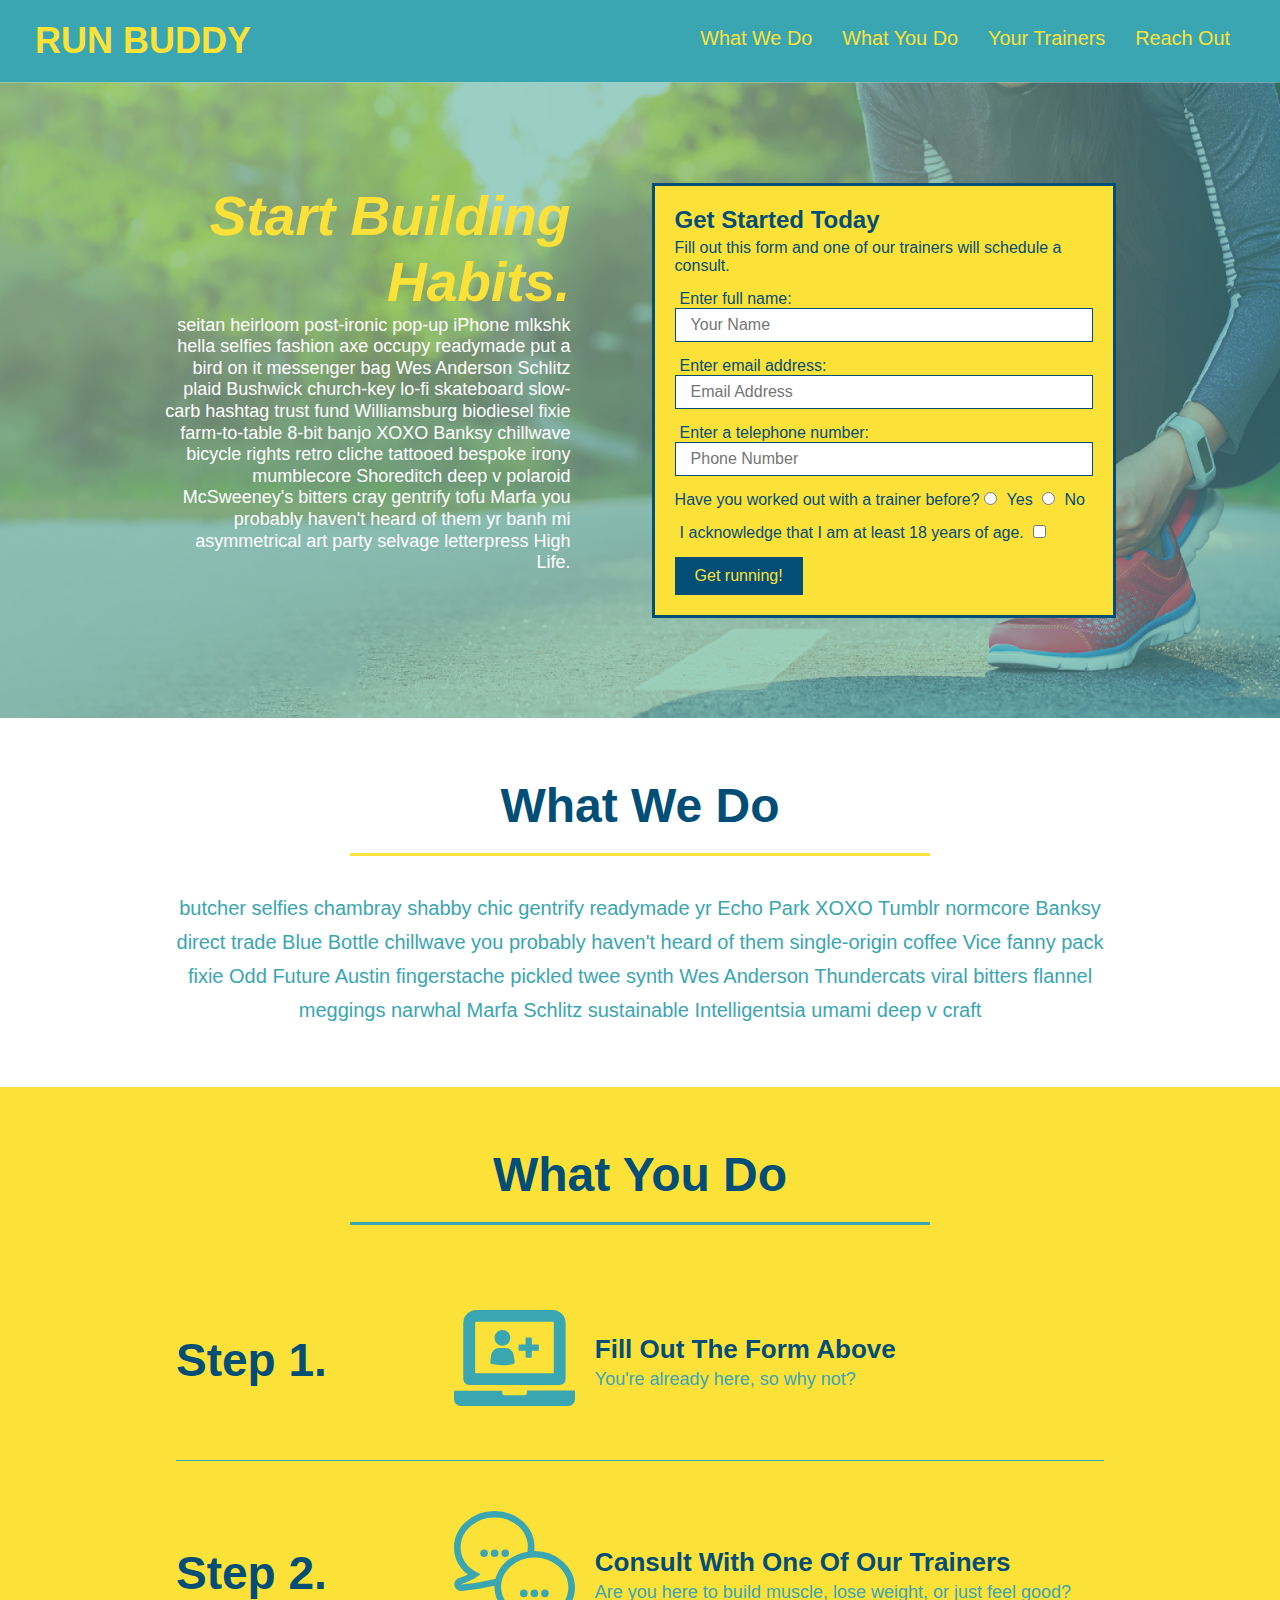
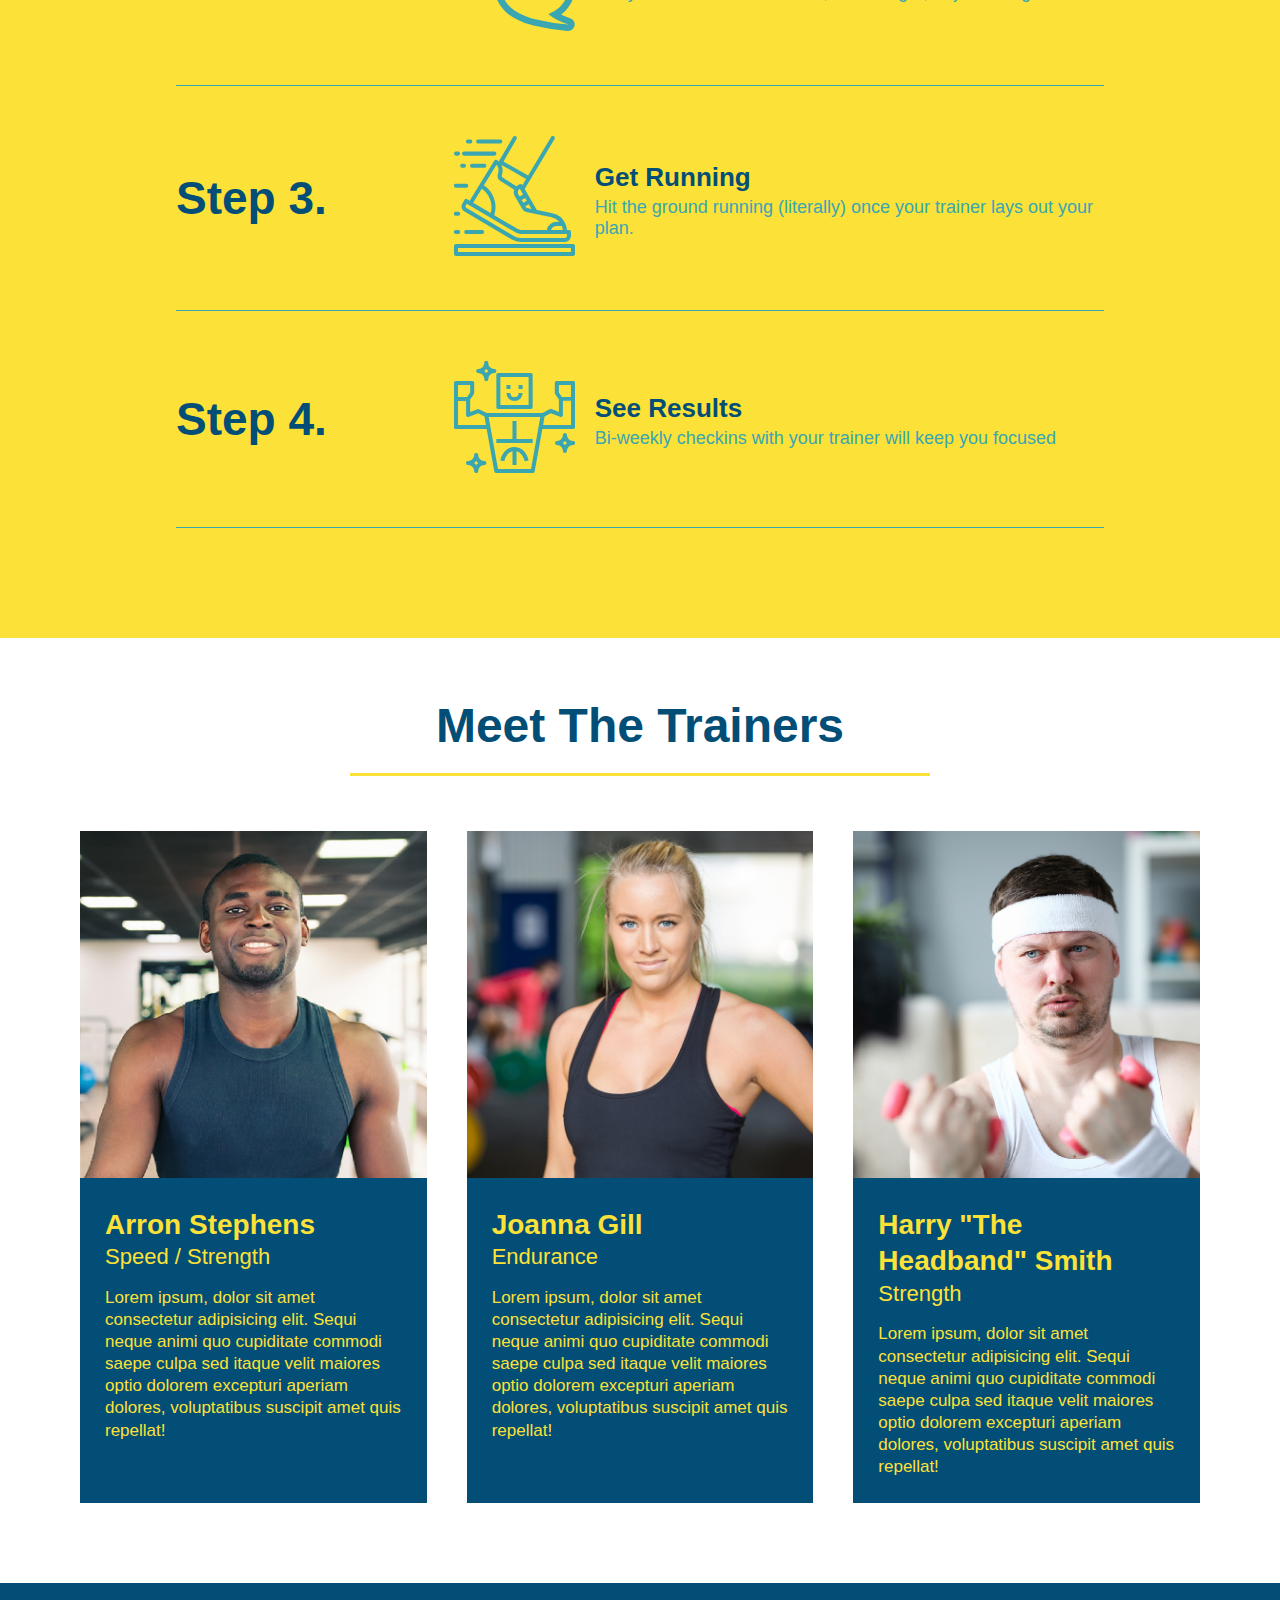
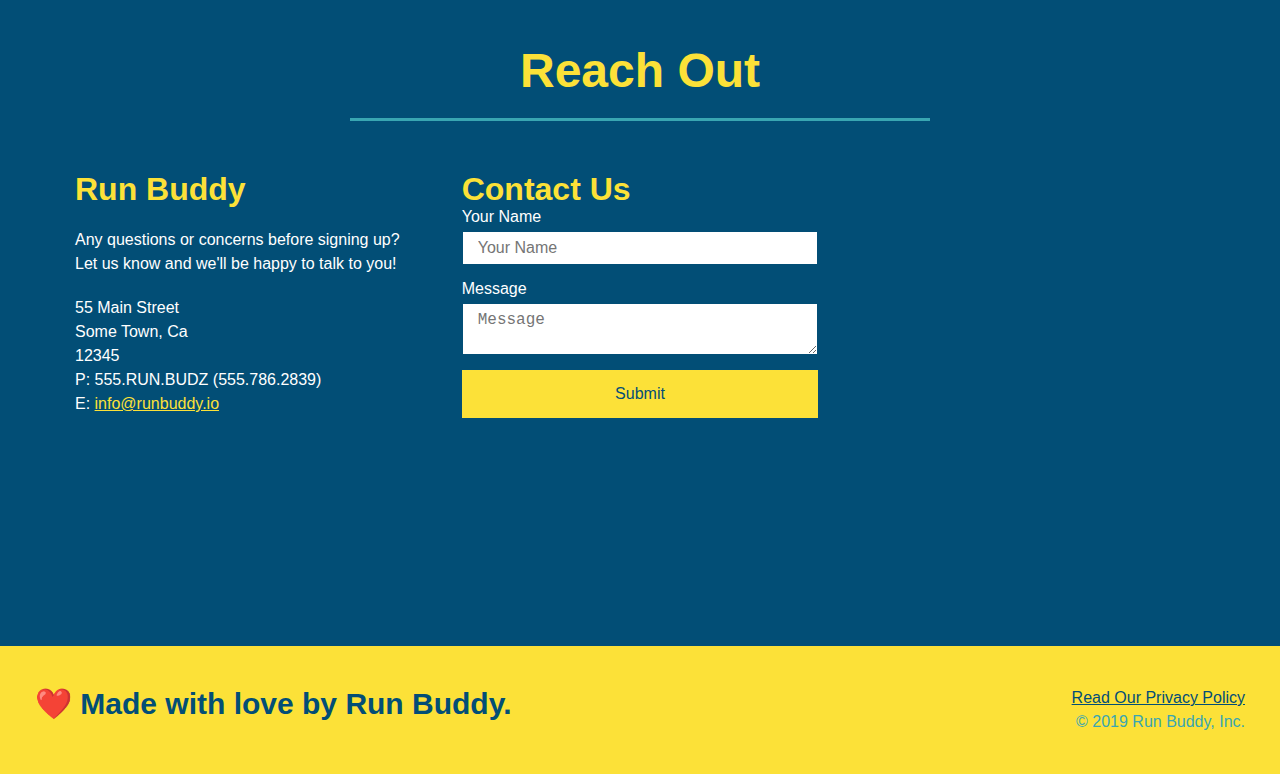
==== commit 851a9edd: "added media queries" ====
--- a/index.html
+++ b/index.html
@@ -1,248 +1,247 @@
 <!DOCTYPE html>
 <html lang="en">
-  <head>
+
+<head>
     <meta charset="UTF-8" />
     <link rel="stylesheet" href="./assets/css/style.css">
     <title>Run Buddy</title>
-  </head>
-  <body>
+    <meta name="viewport" content="width=device-width, initial-scale=1.0" />
+</head>
+
+<body>
     <!-- navigation tags - block level element -->
     <header>
-      <h1>
-        <a href="/">RUN BUDDY</a>
-      </h1>
-      <nav>
-        <ul>
-          <li>
-            <a href="#what-we-do">What We Do</a>
-          </li>
-          <li>
-            <a href="#what-you-do">What You Do</a>
-          </li>
-          <li>
-            <a href="#your-trainers">Your Trainers</a>
-          </li>
-          <li>
-            <a href="#reach-out">Reach Out</a>
-          </li>
-          
-        </ul>
-      </nav>
+        <h1>
+            <a href="/">RUN BUDDY</a>
+        </h1>
+        <nav>
+            <ul>
+                <li>
+                    <a href="#what-we-do">What We Do</a>
+                </li>
+                <li>
+                    <a href="#what-you-do">What You Do</a>
+                </li>
+                <li>
+                    <a href="#your-trainers">Your Trainers</a>
+                </li>
+                <li>
+                    <a href="#reach-out">Reach Out</a>
+                </li>
+
+            </ul>
+        </nav>
     </header>
     <!-- end navigation -->
 
     <!-- hero/jumbotron -->
     <section class="hero">
-      <div class="hero-cta">
-        <h2>Start Building Habits.</h2>
-        <p>
-          seitan heirloom post-ironic pop-up iPhone mlkshk hella selfies fashion axe occupy readymade put a bird on it
-          messenger bag Wes Anderson Schlitz plaid Bushwick church-key lo-fi skateboard slow-carb hashtag trust fund
-          Williamsburg biodiesel fixie farm-to-table 8-bit banjo XOXO Banksy chillwave bicycle rights retro cliche
-          tattooed bespoke irony mumblecore Shoreditch deep v polaroid McSweeney's bitters cray gentrify tofu Marfa you
-          probably haven't heard of them yr banh mi asymmetrical art party selvage letterpress High Life.
-        </p>
-      </div>
-
-      <div class="hero-form">
-        <h3>Get Started Today</h3>
-        <p>Fill out this form and one of our trainers will schedule a consult.</p>
-        <form>
-          <label for="name">Enter full name:</label>
-          <input type="text" placeholder="Your Name" id="name" name="name" class="form-input" />
-          <label for="email">Enter email address:</label>
-          <input type="email" placeholder="Email Address" id="email" name="email" class="form-input" />
-          <label for="phone">Enter a telephone number:</label>
-          <input type="tel" placeholder="Phone Number" name="phone" id="phone" class="form-input" />
-          <p>
-            Have you worked out with a trainer before? 
-            <input type="radio" name="trainer-confirm" id="trainer-yes" />
-            <label for="trainer-yes">Yes</label>
-            <input type="radio" name="trainer-confirm" id="trainer-no"/>
-            <label for="trainer-no">No</label>
-          </p>
-          <p>
-            <label for="checkbox">
+        <div class="hero-cta">
+            <h2>Start Building Habits.</h2>
+            <p>
+                seitan heirloom post-ironic pop-up iPhone mlkshk hella selfies fashion axe occupy readymade put a bird on it messenger bag Wes Anderson Schlitz plaid Bushwick church-key lo-fi skateboard slow-carb hashtag trust fund Williamsburg biodiesel fixie farm-to-table
+                8-bit banjo XOXO Banksy chillwave bicycle rights retro cliche tattooed bespoke irony mumblecore Shoreditch deep v polaroid McSweeney's bitters cray gentrify tofu Marfa you probably haven't heard of them yr banh mi asymmetrical art party
+                selvage letterpress High Life.
+            </p>
+        </div>
+
+        <div class="hero-form">
+            <h3>Get Started Today</h3>
+            <p>Fill out this form and one of our trainers will schedule a consult.</p>
+            <form>
+                <label for="name">Enter full name:</label>
+                <input type="text" placeholder="Your Name" id="name" name="name" class="form-input" />
+                <label for="email">Enter email address:</label>
+                <input type="email" placeholder="Email Address" id="email" name="email" class="form-input" />
+                <label for="phone">Enter a telephone number:</label>
+                <input type="tel" placeholder="Phone Number" name="phone" id="phone" class="form-input" />
+                <p>
+                    Have you worked out with a trainer before?
+                    <input type="radio" name="trainer-confirm" id="trainer-yes" />
+                    <label for="trainer-yes">Yes</label>
+                    <input type="radio" name="trainer-confirm" id="trainer-no" />
+                    <label for="trainer-no">No</label>
+                </p>
+                <p>
+                    <label for="checkbox">
               I acknowledge that I am at least 18 years of age.
             </label>
-            <input type="checkbox" name="checkpoint1" id="checkbox" />
-          </p>
-          <button type="submit">
+                    <input type="checkbox" name="checkpoint1" id="checkbox" />
+                </p>
+                <button type="submit">
             Get running!
           </button>
-        </form>
-      </div>
+            </form>
+        </div>
     </section>
     <!-- end header -->
 
     <!-- "what we do" start - <section> -->
     <section id="what-we-do" class="intro">
-      <div class="flex-row">
-        <h2 class="section-title primary-border">
-          What We Do
-        </h2>
-      </div>
-      <div class="flex-row">
-        <p>
-          butcher selfies chambray shabby chic gentrify readymade yr Echo Park XOXO Tumblr normcore Banksy direct trade  Blue Bottle chillwave you probably haven't heard of them single-origin coffee Vice fanny pack fixie Odd Future Austin fingerstache pickled twee synth Wes Anderson Thundercats viral bitters flannel meggings narwhal Marfa Schlitz sustainable Intelligentsia umami deep v craft
-        </p>
-      </div>
+        <div class="flex-row">
+            <h2 class="section-title primary-border">
+                What We Do
+            </h2>
+        </div>
+        <div class="flex-row">
+            <p>
+                butcher selfies chambray shabby chic gentrify readymade yr Echo Park XOXO Tumblr normcore Banksy direct trade Blue Bottle chillwave you probably haven't heard of them single-origin coffee Vice fanny pack fixie Odd Future Austin fingerstache pickled twee
+                synth Wes Anderson Thundercats viral bitters flannel meggings narwhal Marfa Schlitz sustainable Intelligentsia umami deep v craft
+            </p>
+        </div>
     </section>
     <!-- end "what we do" -->
 
     <!-- "what you do" start -->
     <section id="what-you-do" class="steps">
-      <div class="flex-row">
-        <h2 class="section-title secondary-border">
-          What You Do
-        </h2> 
-      </div>
-      <div class="step">
-        <h3>Step 1.</h3>
-        <div class="step-info">
-          <div class="step-img">
-            <img src="./assets/images/step-1.svg" alt="" />
-          </div>
-          <div class="step-text">
-            <h4>Fill Out The Form Above</h4>
-            <p>You're already here, so why not?</p>
-          </div>
-        </div>
-      </div>
-      <div class="step">
-        <h3>Step 2.</h3>
-        <div class="step-info">
-          <div class="step-img">
-            <img src="./assets/images/step-2.svg" alt="" />
-          </div>
-          <div class="step-text">
-            <h4>Consult With One Of Our Trainers</h4>
-            <p>Are you here to build muscle, lose weight, or just feel good?</p>
-          </div>
-        </div>
-      </div>
-      <div class="step">
-        <h3>Step 3.</h3>
-        <div class="step-info">
-          <div class="step-img">
-            <img src="./assets/images/step-3.svg" alt="" />
-          </div>
-          <div class="step-text">
-            <h4>Get Running</h4>
-            <p>Hit the ground running (literally) once your trainer lays out your plan.</p>
-          </div>
-        </div>
-      </div>
-      <div class="step">
-        <h3>Step 4.</h3>
-        <div class="step-info">
-          <div class="step-img">
-            <img src="./assets/images/step-4.svg" alt="" />
-          </div>
-          <div class="step-text">
-            <h4>See Results</h4>
-            <p>Bi-weekly checkins with your trainer will keep you focused</p>
-          </div>
-        </div>
-      </div>
+        <div class="flex-row">
+            <h2 class="section-title secondary-border">
+                What You Do
+            </h2>
+        </div>
+        <div class="step">
+            <h3>Step 1.</h3>
+            <div class="step-info">
+                <div class="step-img">
+                    <img src="./assets/images/step-1.svg" alt="" />
+                </div>
+                <div class="step-text">
+                    <h4>Fill Out The Form Above</h4>
+                    <p>You're already here, so why not?</p>
+                </div>
+            </div>
+        </div>
+        <div class="step">
+            <h3>Step 2.</h3>
+            <div class="step-info">
+                <div class="step-img">
+                    <img src="./assets/images/step-2.svg" alt="" />
+                </div>
+                <div class="step-text">
+                    <h4>Consult With One Of Our Trainers</h4>
+                    <p>Are you here to build muscle, lose weight, or just feel good?</p>
+                </div>
+            </div>
+        </div>
+        <div class="step">
+            <h3>Step 3.</h3>
+            <div class="step-info">
+                <div class="step-img">
+                    <img src="./assets/images/step-3.svg" alt="" />
+                </div>
+                <div class="step-text">
+                    <h4>Get Running</h4>
+                    <p>Hit the ground running (literally) once your trainer lays out your plan.</p>
+                </div>
+            </div>
+        </div>
+        <div class="step">
+            <h3>Step 4.</h3>
+            <div class="step-info">
+                <div class="step-img">
+                    <img src="./assets/images/step-4.svg" alt="" />
+                </div>
+                <div class="step-text">
+                    <h4>See Results</h4>
+                    <p>Bi-weekly checkins with your trainer will keep you focused</p>
+                </div>
+            </div>
+        </div>
     </section>
     <!-- "what you do" end -->
 
     <!-- "meet the trainers" start -->
     <section id="your-trainers">
-      <div class="flex-row">
-        <h2 class="section-title primary-border">
-          Meet The Trainers
-        </h2>
-      </div>
-
-      <div class="trainers">
-        <article class="trainer">
-          <img src="./assets/images/trainer-1.jpg" alt="Arron Stephens in his workout clothes, ready to pump iron" />
-          <div class="trainer-bio">
-            <h3 class="trainer-name">Arron Stephens</h3>
-            <h4 class="trainer-role">Speed / Strength</h4>
-            <p>Lorem ipsum, dolor sit amet consectetur adipisicing elit. Sequi neque animi quo cupiditate commodi saepe culpa sed itaque velit maiores optio dolorem excepturi aperiam dolores, voluptatibus suscipit amet quis repellat!</p>
-          </div>
-        </article>
-
-        <article class="trainer">
-          <img src="./assets/images/trainer-2.jpg" alt="Joanna Gill cooling off after a work out" />
-          <div class="trainer-bio">
-            <h3 class="trainer-name">Joanna Gill</h3>
-            <h4 class="trainer-role">Endurance</h4>
-            <p>Lorem ipsum, dolor sit amet consectetur adipisicing elit. Sequi neque animi quo cupiditate commodi saepe culpa sed itaque velit maiores optio dolorem excepturi aperiam dolores, voluptatibus suscipit amet quis repellat!</p>
-            </div>
-          </article>
-
-        <article class="trainer">
-          <img src="./assets/images/trainer-3.jpg" alt="Harry Smith wearing a headband and lifting comically small pink weights" />
-          <div class="trainer-bio">
-            <h3 class="trainer-name">Harry "The Headband" Smith</h3>
-            <h4 class="trainer-role">Strength</h4>
-            <p>Lorem ipsum, dolor sit amet consectetur adipisicing elit. Sequi neque animi quo cupiditate commodi saepe culpa sed itaque velit maiores optio dolorem excepturi aperiam dolores, voluptatibus suscipit amet quis repellat!</p>
-          </div>
-        </article>
-      </div>
+        <div class="flex-row">
+            <h2 class="section-title primary-border">
+                Meet The Trainers
+            </h2>
+        </div>
+
+        <div class="trainers">
+            <article class="trainer">
+                <img src="./assets/images/trainer-1.jpg" alt="Arron Stephens in his workout clothes, ready to pump iron" />
+                <div class="trainer-bio">
+                    <h3 class="trainer-name">Arron Stephens</h3>
+                    <h4 class="trainer-role">Speed / Strength</h4>
+                    <p>Lorem ipsum, dolor sit amet consectetur adipisicing elit. Sequi neque animi quo cupiditate commodi saepe culpa sed itaque velit maiores optio dolorem excepturi aperiam dolores, voluptatibus suscipit amet quis repellat!</p>
+                </div>
+            </article>
+
+            <article class="trainer">
+                <img src="./assets/images/trainer-2.jpg" alt="Joanna Gill cooling off after a work out" />
+                <div class="trainer-bio">
+                    <h3 class="trainer-name">Joanna Gill</h3>
+                    <h4 class="trainer-role">Endurance</h4>
+                    <p>Lorem ipsum, dolor sit amet consectetur adipisicing elit. Sequi neque animi quo cupiditate commodi saepe culpa sed itaque velit maiores optio dolorem excepturi aperiam dolores, voluptatibus suscipit amet quis repellat!</p>
+                </div>
+            </article>
+
+            <article class="trainer">
+                <img src="./assets/images/trainer-3.jpg" alt="Harry Smith wearing a headband and lifting comically small pink weights" />
+                <div class="trainer-bio">
+                    <h3 class="trainer-name">Harry "The Headband" Smith</h3>
+                    <h4 class="trainer-role">Strength</h4>
+                    <p>Lorem ipsum, dolor sit amet consectetur adipisicing elit. Sequi neque animi quo cupiditate commodi saepe culpa sed itaque velit maiores optio dolorem excepturi aperiam dolores, voluptatibus suscipit amet quis repellat!</p>
+                </div>
+            </article>
+        </div>
     </section>
     <!-- "meet the trainers" end -->
 
     <!-- "reach out" start -->
     <section id="reach-out" class="contact">
-      <div class="flex-row">
-        <h2 class="section-title secondary-border">
-          Reach Out
-        </h2>
-      </div>
-
-      <div class="contact-info">
-        <div>
-          <h3>Run Buddy</h3>
-          <p>
-            Any questions or concerns before signing up? 
-            <br/>
-            Let us know and we'll be happy to talk to you!
-          </p>
-
-          <address>
+        <div class="flex-row">
+            <h2 class="section-title secondary-border">
+                Reach Out
+            </h2>
+        </div>
+
+        <div class="contact-info">
+            <div>
+                <h3>Run Buddy</h3>
+                <p>
+                    Any questions or concerns before signing up?
+                    <br/> Let us know and we'll be happy to talk to you!
+                </p>
+
+                <address>
             55 Main Street <br/>
             Some Town, Ca <br/>
             12345<br/>
             P: 555.RUN.BUDZ (555.786.2839)<br/>
             E: <a href="mailto:info@runbuddy.io">info@runbuddy.io</a>
           </address>
-          
-        </div>
-
-        <div class="contact-form">
-          <h3>Contact Us</h3>
-          <form>
-            <label for="contact-name">Your Name</label>
-            <input type="text" id="contact-name" placeholder="Your Name" />
-        
-            <label for="contact-message">Message</label>
-            <textarea id="contact-message" placeholder="Message"></textarea>
-        
-            <button type="submit">Submit</button>
-          </form>
-        </div>
-        
-        <iframe
-          src="https://www.google.com/maps/embed?pb=!1m14!1m12!1m3!1d12182.30520634488!2d-74.0652613!3d40.2407219!2m3!1f0!2f0!3f0!3m2!1i1024!2i768!4f13.1!5e0!3m2!1sen!2sus!4v1561060983193!5m2!1sen!2sus"
-          frameborder="0" style="border:0" allowfullscreen>
+
+            </div>
+
+            <div class="contact-form">
+                <h3>Contact Us</h3>
+                <form>
+                    <label for="contact-name">Your Name</label>
+                    <input type="text" id="contact-name" placeholder="Your Name" />
+
+                    <label for="contact-message">Message</label>
+                    <textarea id="contact-message" placeholder="Message"></textarea>
+
+                    <button type="submit">Submit</button>
+                </form>
+            </div>
+
+            <iframe src="https://www.google.com/maps/embed?pb=!1m14!1m12!1m3!1d12182.30520634488!2d-74.0652613!3d40.2407219!2m3!1f0!2f0!3f0!3m2!1i1024!2i768!4f13.1!5e0!3m2!1sen!2sus!4v1561060983193!5m2!1sen!2sus" frameborder="0" style="border:0" allowfullscreen>
         </iframe>
-      </div>
+        </div>
     </section>
     <!-- "reach out" end -->
 
     <!-- footer -->
     <footer>
-      <h2>❤️ Made with love by Run Buddy.</h2>
-      <div>
-        <a href="./privacy-policy.html">Read Our Privacy Policy</a><br/>
-        &copy; 2019 Run Buddy, Inc.
-      </div>
+        <h2>❤️ Made with love by Run Buddy.</h2>
+        <div>
+            <a href="./privacy-policy.html">Read Our Privacy Policy</a><br/> &copy; 2019 Run Buddy, Inc.
+        </div>
     </footer>
     <!-- footer end -->
-  </body>
-</html>
+</body>
+
+</html>--- a/assets/css/style.css
+++ b/assets/css/style.css
@@ -1,361 +1,420 @@
 * {
-  box-sizing: border-box;
-  margin: 0;
-  padding: 0;
+    box-sizing: border-box;
+    margin: 0;
+    padding: 0;
 }
 
 body {
-  color: #39a6b2;
-  font-family: Helvetica, Arial, sans-serif;
+    color: #39a6b2;
+    font-family: Helvetica, Arial, sans-serif;
 }
 
 
 /* HEADER / NAV BAR STYLES START */
 
 header {
-  padding: 20px 35px;
-  background-color: #39a6b2;
-  display: flex;
-  justify-content: space-between;
-  flex-wrap: wrap;
+    padding: 20px 35px;
+    background-color: #39a6b2;
+    display: flex;
+    justify-content: space-between;
+    flex-wrap: wrap;
 }
 
 header h1 {
-  font-weight: bold;
-  margin: 0;
-  font-size: 36px;
-  color: #fce138;
+    font-weight: bold;
+    margin: 0;
+    font-size: 36px;
+    color: #fce138;
 }
 
 header a {
-  text-decoration: none;
-  color: #fce138;
+    text-decoration: none;
+    color: #fce138;
 }
 
 header nav {
-  margin: 7px 0;
+    margin: 7px 0;
 }
 
 header nav ul {
-  display: flex;
-  flex-wrap: wrap;
-  justify-content: space-between;
-  align-items: center;
-  list-style: none;
+    display: flex;
+    flex-wrap: wrap;
+    justify-content: space-between;
+    align-items: center;
+    list-style: none;
 }
 
 header nav ul li a {
-  margin: 0 30px;
-  font-weight: lighter;
-  font-size: 1.55vw;
-}
+    padding: 10px 15px;
+    font-weight: lighter;
+    font-size: 1.55vw;
+}
+
 
 /* HEADER / NAVBAR STYLES END */
 
 
-
 /* FOOTER STYLES START */
+
 footer {
-  background: #fce138;
-  padding: 40px 35px;
-  display: flex;
-  justify-content: space-between;
-  flex-wrap: wrap;
-  width: 100%;
+    background: #fce138;
+    padding: 40px 35px;
+    display: flex;
+    justify-content: space-between;
+    flex-wrap: wrap;
+    width: 100%;
 }
 
 footer h2 {
-  color: #024e76;
-  font-size: 30px;
-  margin: 0;
+    color: #024e76;
+    font-size: 30px;
+    margin: 0;
 }
 
 footer div {
-  line-height: 1.5;
-  text-align: right;
+    line-height: 1.5;
+    text-align: right;
 }
 
 footer a {
-  color: #024e76;
-}
+    color: #024e76;
+}
+
+
 /* END FOOTER STYLES */
 
+
 /* STYLE ALL SECTION TAGS */
+
 section {
-  padding: 60px;
-}
+    padding: 60px;
+}
+
 
 /* HERO STYLES START */
+
 .hero {
-  background-image: url('../images/hero-bg.jpg');
-  background-size: cover;
-  background-position: center;
-  display: flex;
-  justify-content: center;
-  flex-wrap: wrap;
+    background-image: url('../images/hero-bg.jpg');
+    background-size: cover;
+    background-position: center;
+    display: flex;
+    justify-content: center;
+    flex-wrap: wrap;
+    align-items: flex-start;
 }
 
 .hero-cta {
-  width: 35%;
-  text-align: right;
-  margin: 3.5%;
-  color: #fff;
-  font-size: 18px;
-  line-height: 1.3;
+    width: 35%;
+    text-align: right;
+    margin: 3.5%;
+    color: #fff;
+    font-size: 18px;
+    line-height: 1.2;
 }
 
 .hero-cta h2 {
-  font-style: italic;
-  font-size: 55px;
-  color: #fce138;
+    font-style: italic;
+    font-size: 55px;
+    color: #fce138;
 }
 
 .hero-form {
-  border: 3px solid #024e76;
-  background-color: #fce138;
-  padding: 20px;
-  color: #024e76;
-  width: 40%;
-  margin: 3.5%;
+    border: 3px solid #024e76;
+    background-color: #fce138;
+    padding: 20px;
+    color: #024e76;
+    width: 40%;
+    margin: 3.5%;
 }
 
 .hero-form h3 {
-  font-size: 24px;
-  margin: 0;
-}
+    font-size: 24px;
+    margin: 0;
+}
+
 .hero-form p {
-  margin: 5px 0 15px 0;
+    margin: 5px 0 15px 0;
 }
 
 .form-input {
-  border: 1px solid #024e76;
-  display: block;
-  padding: 7px 15px;
-  font-size: 16px;
-  color: #024e76;
-  width: 100%;
-  margin-bottom: 15px; 
+    border: 1px solid #024e76;
+    display: block;
+    padding: 7px 15px;
+    font-size: 16px;
+    color: #024e76;
+    width: 100%;
+    margin-bottom: 15px;
 }
 
 .hero-form label {
-  margin: 0 5px;
+    margin: 0 5px;
 }
 
 .hero-form button {
-  color: #fce138;
-  background-color: #024e76;
-  border: none;
-  padding: 10px 20px;
-  font-size: 16px;
-} 
+    color: #fce138;
+    background-color: #024e76;
+    border: none;
+    padding: 10px 20px;
+    font-size: 16px;
+}
+
+
 /* HERO STYLES END */
 
 
 /* SECTION TITLE STYLES START */
+
 .section-title {
-  font-size: 55px;
-  border-bottom: 3px solid;
-  color: #024e76;
-  padding-bottom: 20px;
-  text-align: center;
-  margin: 0 auto 35px auto;
-  width: 50%;
+    font-size: 48px;
+    border-bottom: 3px solid;
+    color: #024e76;
+    padding-bottom: 20px;
+    text-align: center;
+    margin: 0 auto 35px auto;
+    width: 50%;
 }
 
 .primary-border {
-  border-color: #fce138;
+    border-color: #fce138;
 }
 
 .secondary-border {
-  border-color: #39a6b2;
-}
+    border-color: #39a6b2;
+}
+
+
 /* SECTION TITLE STYLES END */
 
+
 /* WHAT WE DO STYLES */
 
 .intro p {
-  line-height: 1.7;
-  color: #39a6b2;
-  width: 80%;
-  margin: 0 auto;
-  font-size: 20px;
-  text-align: center;
-}
+    line-height: 1.7;
+    color: #39a6b2;
+    width: 80%;
+    margin: 0 auto;
+    font-size: 20px;
+    text-align: center;
+}
+
+
 /* WHAT YOU DO STYLES END */
 
 
 /* WHAT YOU DO STYLES START */
-.steps { 
-  background: #fce138;
+
+.steps {
+    background: #fce138;
 }
 
 .step {
-  margin: 50px auto;
-  padding-bottom: 50px;
-  width: 80%;
-  border-bottom: 1px solid #39a6b2;
-  display: flex;
-  flex-wrap: wrap;
-  align-items: center;
-  justify-content: space-between;
+    margin: 50px auto;
+    padding-bottom: 50px;
+    width: 80%;
+    border-bottom: 1px solid #39a6b2;
+    display: flex;
+    flex-wrap: wrap;
+    align-items: center;
+    justify-content: space-between;
 }
 
 .step h3 {
-  color: #024e76;
-  font-size: 46px;
-  flex: 1 30%;
+    color: #024e76;
+    font-size: 46px;
+    flex: 1 30%;
 }
 
 .step-info {
-  flex: 2 70%;
-  display: flex;
-  flex-wrap: wrap;
-  align-items: center;
+    flex: 2 70%;
+    display: flex;
+    flex-wrap: wrap;
+    align-items: center;
 }
 
 .step-img {
-  flex: 1 12%;
-  margin-right: 20px;
+    flex: 1 12%;
+    margin-right: 20px;
 }
 
 .step-img img {
-  max-width: 100%;
+    max-width: 100%;
 }
 
 .step-text {
-  flex: 12;
+    flex: 12;
 }
 
 .step-text p {
-  color: #39a6b2;
-  font-size: 18px;
+    color: #39a6b2;
+    font-size: 18px;
 }
 
 .step-text h4 {
-  font-size: 26px;
-  line-height: 1.5;
-  color: #024e76;
-}
+    font-size: 26px;
+    line-height: 1.5;
+    color: #024e76;
+}
+
 
 /* WHAT YOU DO STYLES END */
 
+
 /* MEET THE TRAINERS START */
+
 .trainers {
-  width: 100%;
-  margin: 0 auto;
-  display: flex;
-  flex-wrap: wrap;
-  justify-content: space-around;
+    width: 100%;
+    margin: 0 auto;
+    display: flex;
+    flex-wrap: wrap;
+    justify-content: space-around;
 }
 
 .trainer {
-  margin: 20px;
-  flex: 1;
-  background: #024e76;
-  color: #fce138;
+    margin: 20px;
+    flex: 1;
+    background: #024e76;
+    color: #fce138;
 }
 
 .trainer img {
-  width: 100%;
+    width: 100%;
 }
 
 .trainer-bio {
-  padding: 25px;
-  line-height: 1.3;
+    padding: 25px;
+    line-height: 1.3;
 }
 
 .trainer-bio h3 {
-  font-size: 28px;
+    font-size: 28px;
 }
 
 .trainer-bio h4 {
-  font-weight: lighter;
-  font-size: 22px;
-  margin-bottom: 15px;
+    font-weight: lighter;
+    font-size: 22px;
+    margin-bottom: 15px;
 }
 
 .trainer-bio p {
-  font-size: 17px;
-}
+    font-size: 17px;
+}
+
+
 /* TRAINER STYLES END */
 
+
 /* REACH OUT STYLES START */
+
 .contact {
-  background: #024e76;
+    background: #024e76;
 }
 
 .contact h2 {
-  color: #fce138;
+    color: #fce138;
 }
 
 .contact-info {
-  display: flex;
-  justify-content: space-between;
-  flex-wrap: wrap;
-}
-
-.contact-info > * {
-  flex: 1;
-  margin: 15px;
+    display: flex;
+    justify-content: space-between;
+    flex-wrap: wrap;
+}
+
+.contact-info>* {
+    flex: 1;
+    margin: 15px;
 }
 
 .contact-info iframe {
-  height: 400px;
+    height: 400px;
 }
 
 .contact-info div {
-  color: white;
+    color: white;
 }
 
 .contact-info h3 {
-  color: #fce138;
-  font-size: 32px;
-}
-
-.contact-info p, .contact-info address {
-  margin: 20px 0;
-  line-height: 1.5;
-  font-size: 16px;
-  font-style: normal;
-}
-
-.contact-form input, .contact-form textarea {
-  border: 1px solid #024e76;
-  display: block;
-  padding: 7px 15px;
-  font-size: 16px;
-  color: #024e76;
-  width: 100%;
-  margin-bottom: 15px;
-  margin-top: 5px;
+    color: #fce138;
+    font-size: 32px;
+}
+
+.contact-info p,
+.contact-info address {
+    margin: 20px 0;
+    line-height: 1.5;
+    font-size: 16px;
+    font-style: normal;
+}
+
+.contact-form input,
+.contact-form textarea {
+    border: 1px solid #024e76;
+    display: block;
+    padding: 7px 15px;
+    font-size: 16px;
+    color: #024e76;
+    width: 100%;
+    margin-bottom: 15px;
+    margin-top: 5px;
 }
 
 .contact-form button {
-  width: 100%;
-  border: none;
-  background: #fce138;
-  color: #024e76;
-  text-align: center;
-  padding: 15px 0;
-  font-size: 16px;
+    width: 100%;
+    border: none;
+    background: #fce138;
+    color: #024e76;
+    text-align: center;
+    padding: 15px 0;
+    font-size: 16px;
 }
 
 .contact-info a {
-  color: #fce138;
+    color: #fce138;
 }
 
 
 /* REACH OUT STYLES END */
 
+
 /* UTILITIES */
+
 .text-left {
-  text-align: left;
+    text-align: left;
 }
 
 .text-right {
-  text-align: right;
+    text-align: right;
 }
 
 .flex-row {
-  display: flex;
+    display: flex;
+}
+
+
+/* MEDIA QUERY FOR SMALLER DESKTOP SCREENS AND SMALLER */
+
+@media screen and (max-width: 980px) {
+    header h1 a {
+        /* this will be applied on any screen smaller than 980px */
+        color: tomato;
+    }
+}
+
+
+/* MEDIA QUERY FOR TABLETS AND SMALLER */
+
+@media screen and (max-width: 768px) {
+    header h1 {
+        /* this will be applied on any screen between 768px and 575px */
+        font-size: 80px;
+    }
+}
+
+
+/* MEDIA QUERY FOR MOBILE PHONES AND SMALLER */
+
+@media screen and (max-width: 575px) {
+    header h1 {
+        /* this will be applied on any screen smaller than 575px */
+        font-size: 100px;
+    }
 }